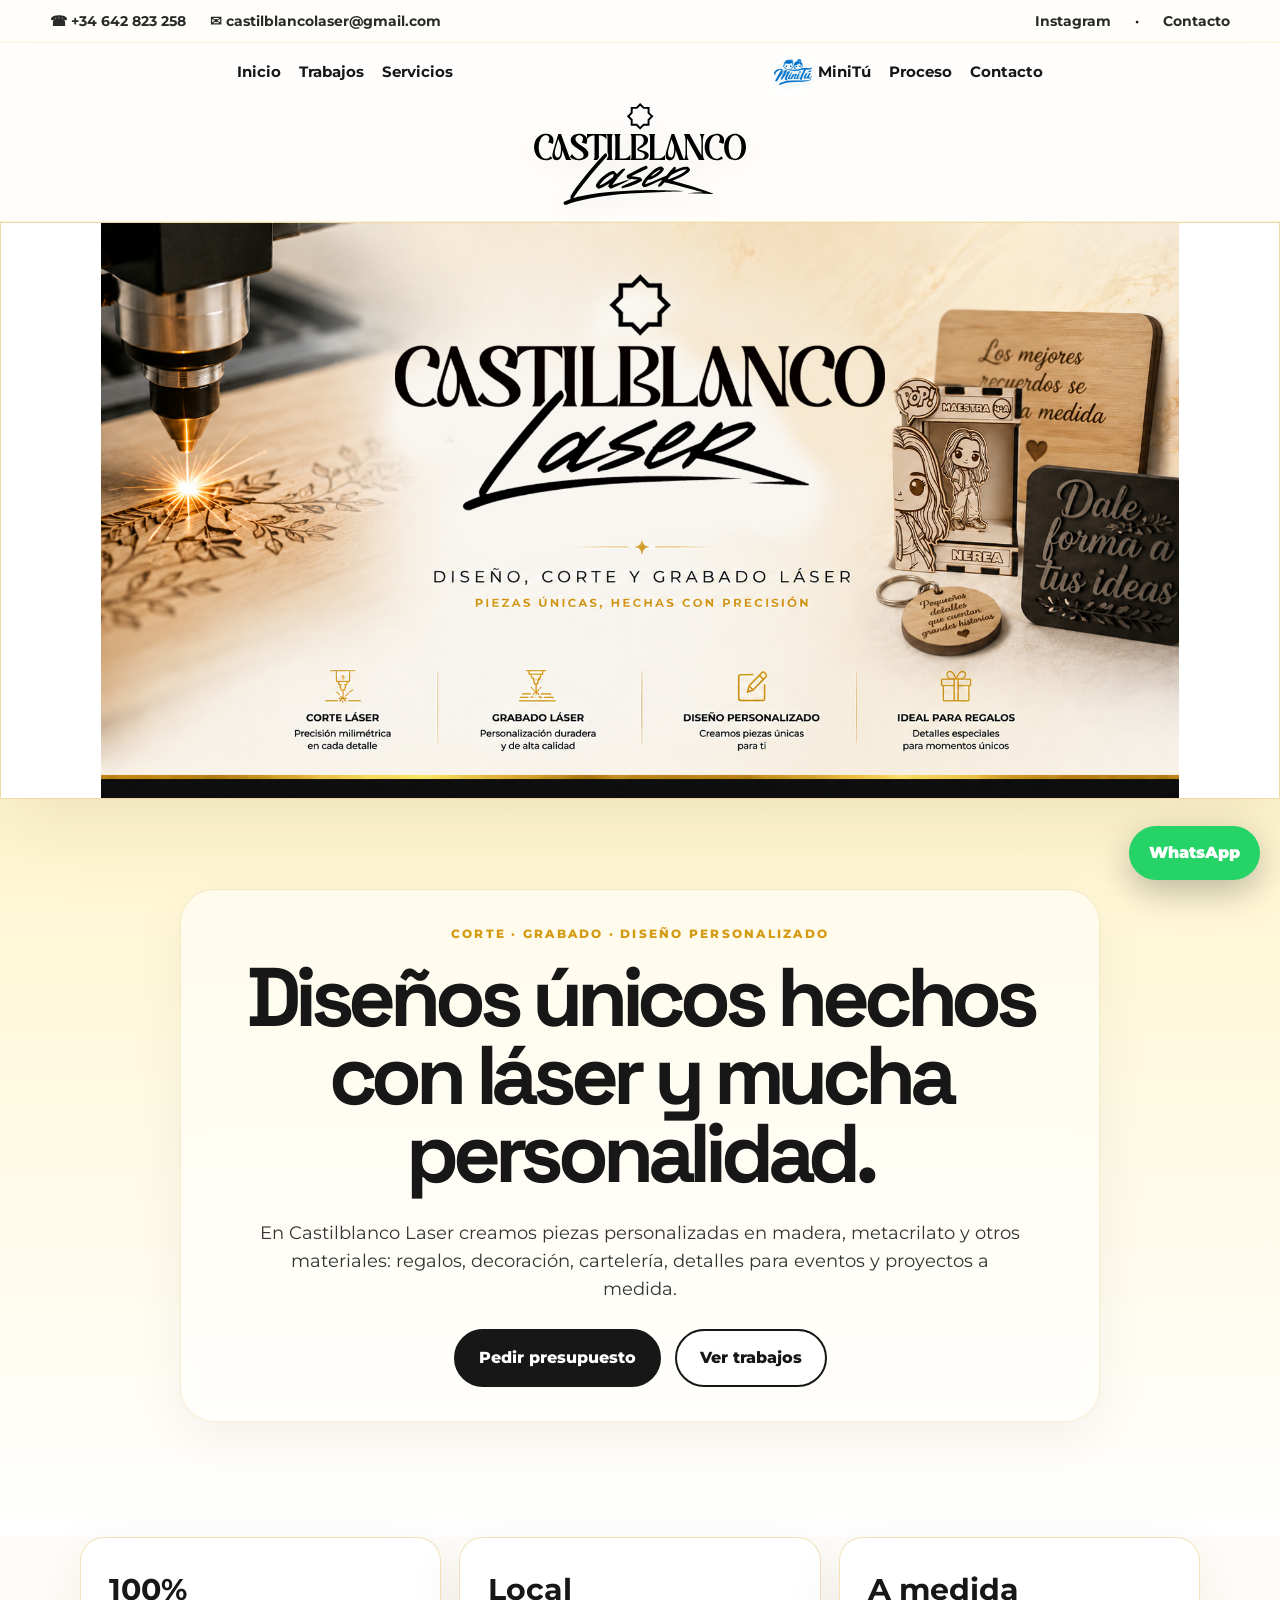
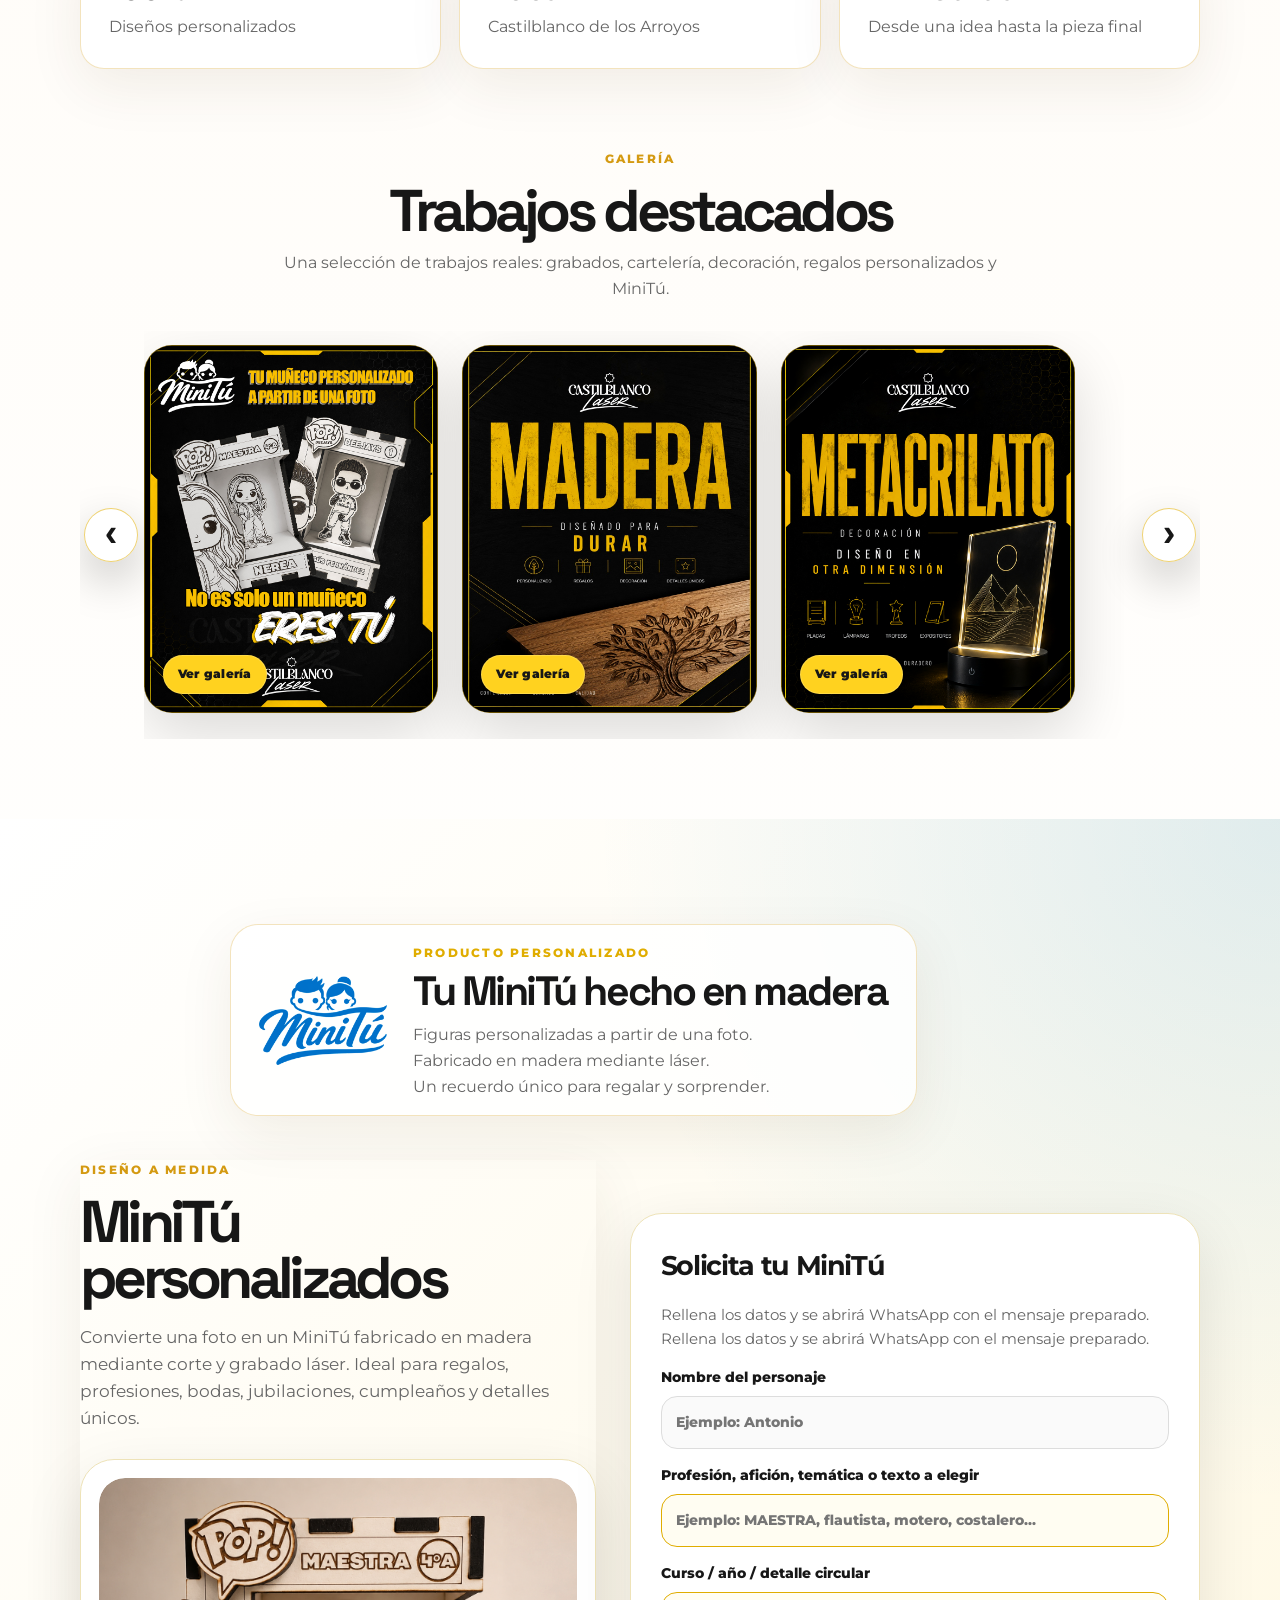
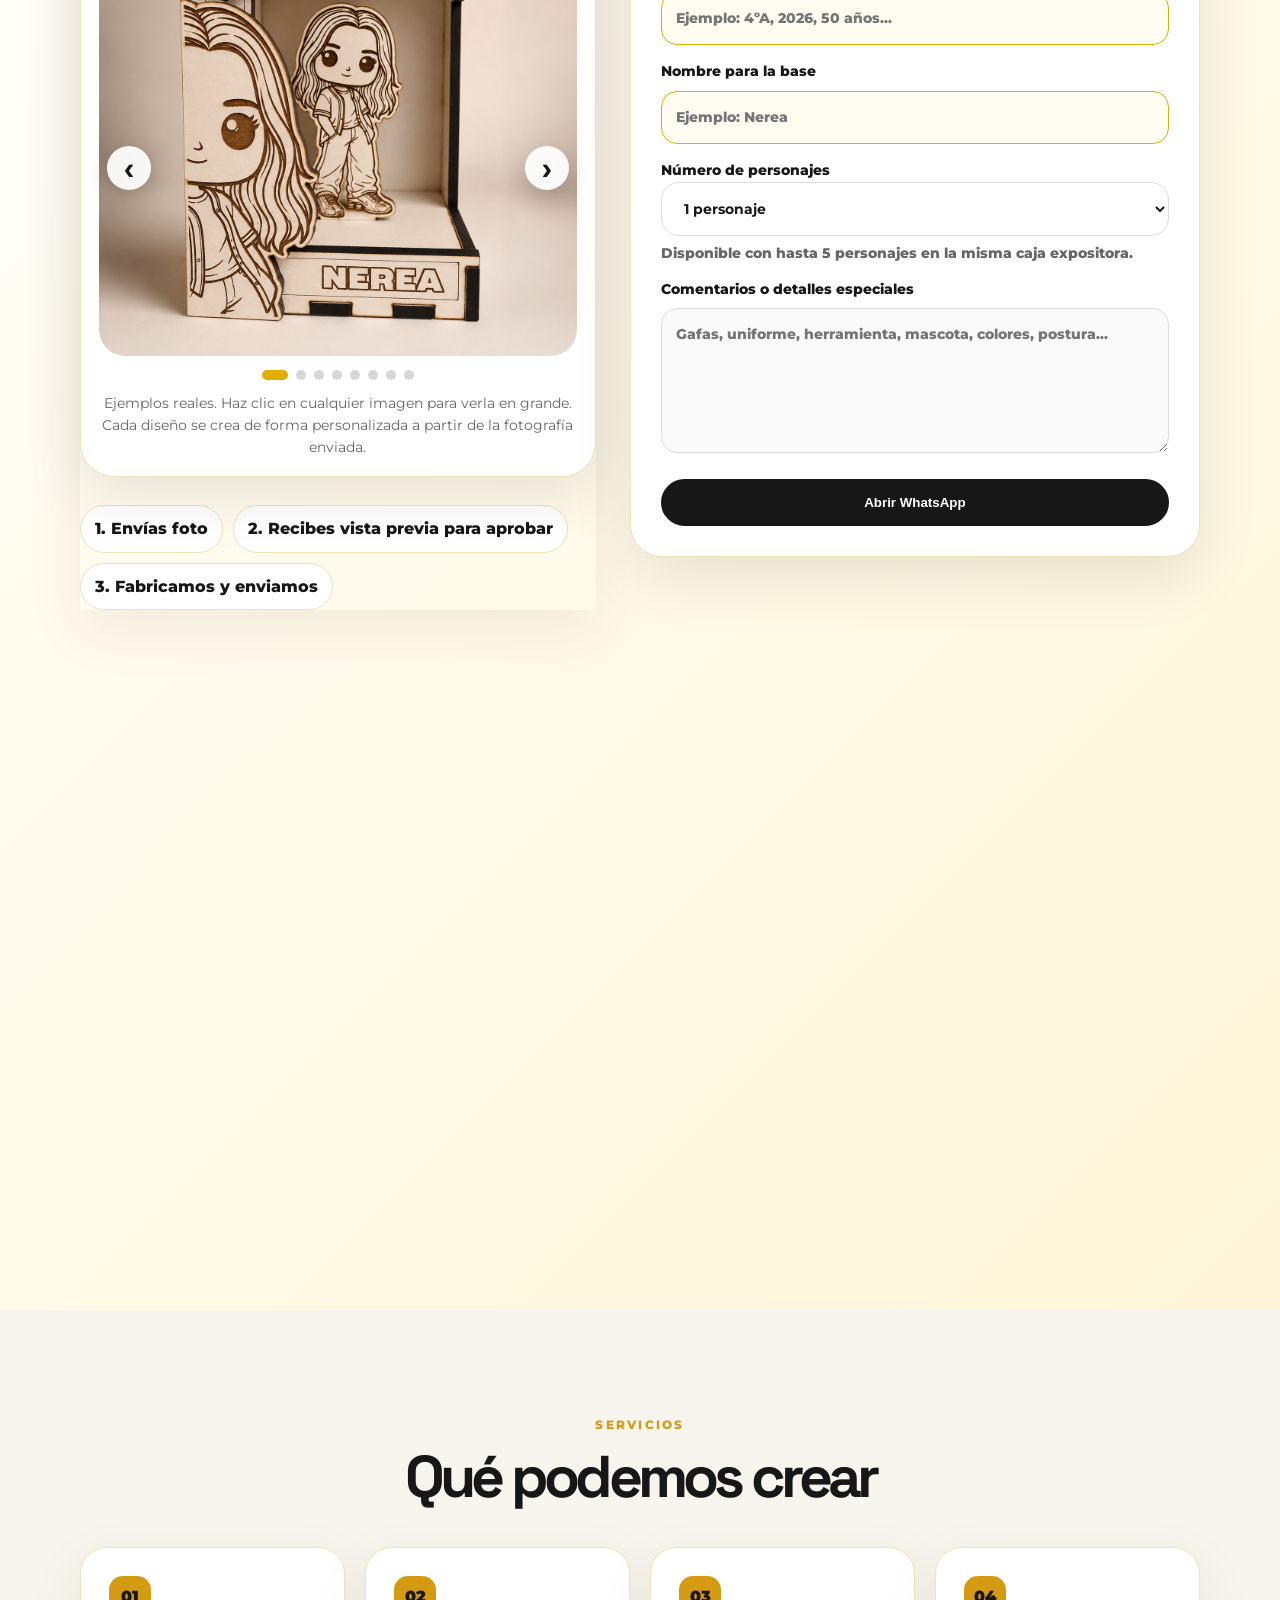
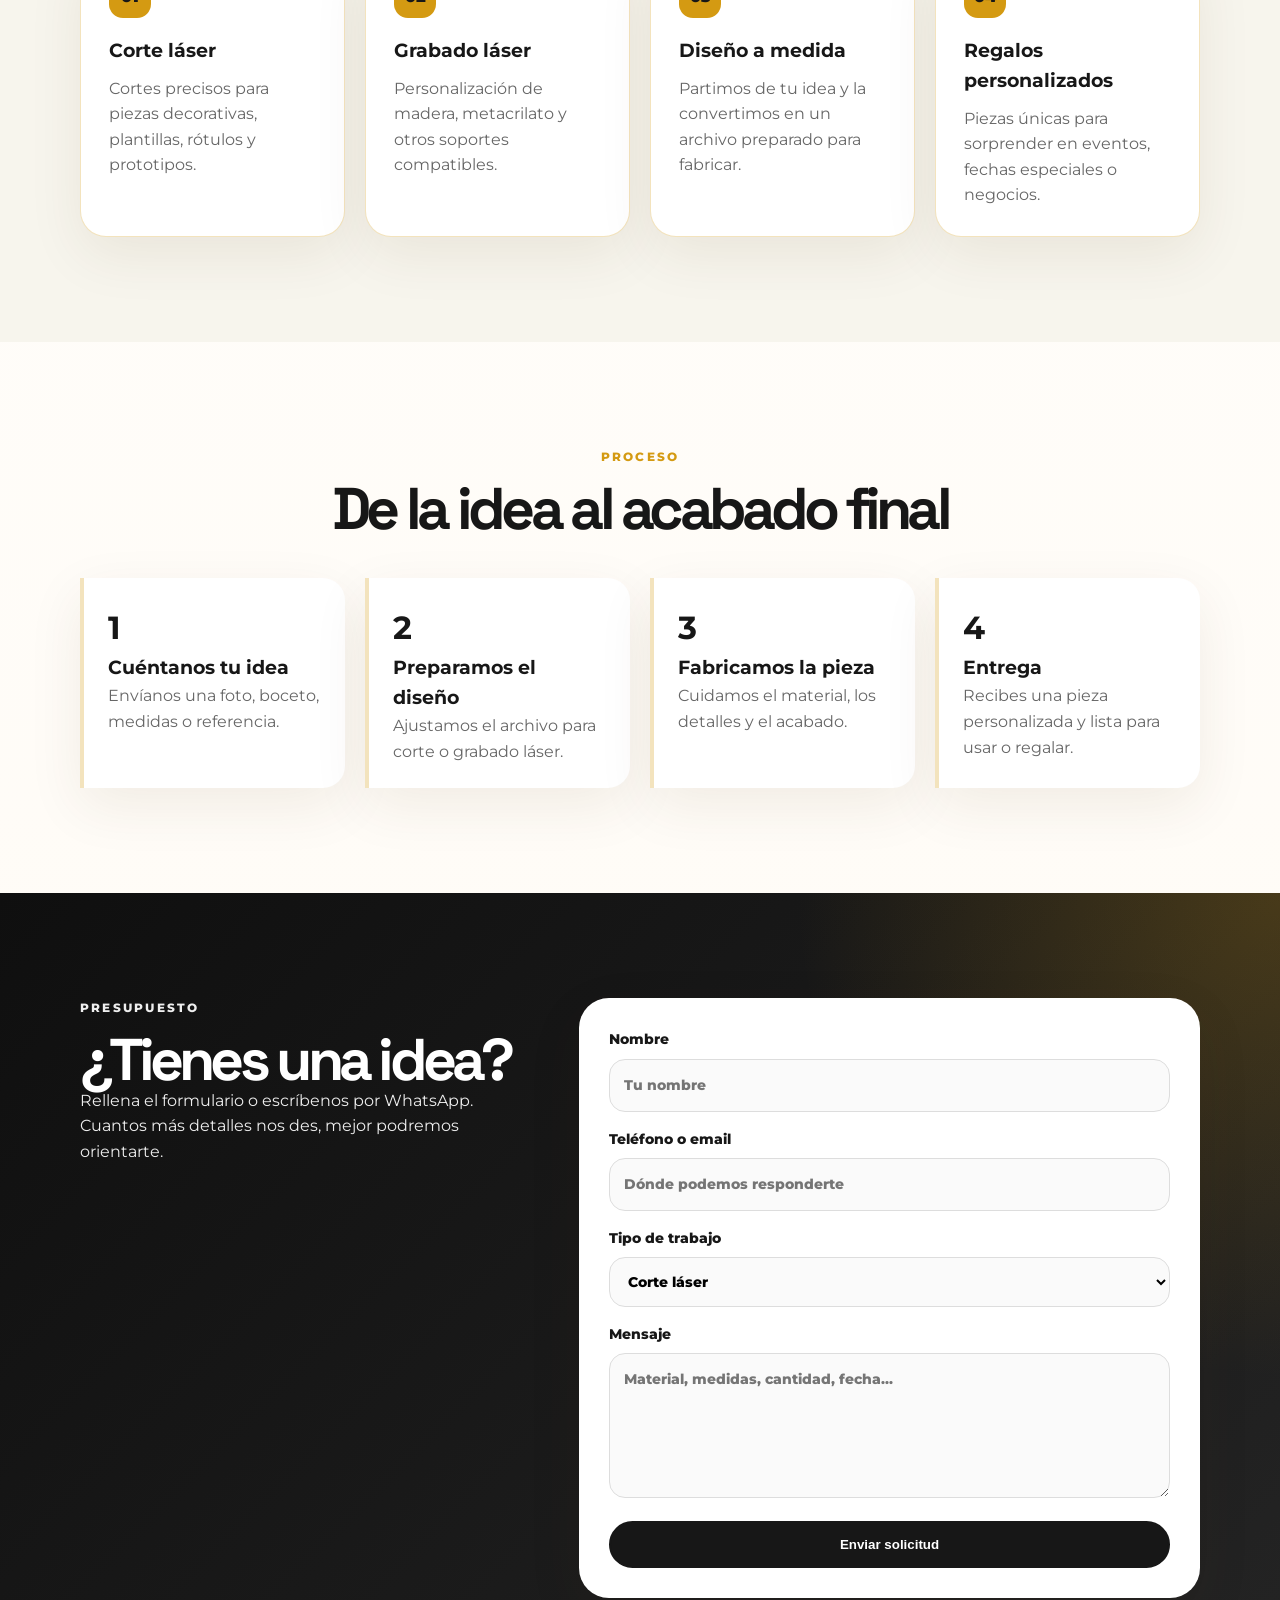
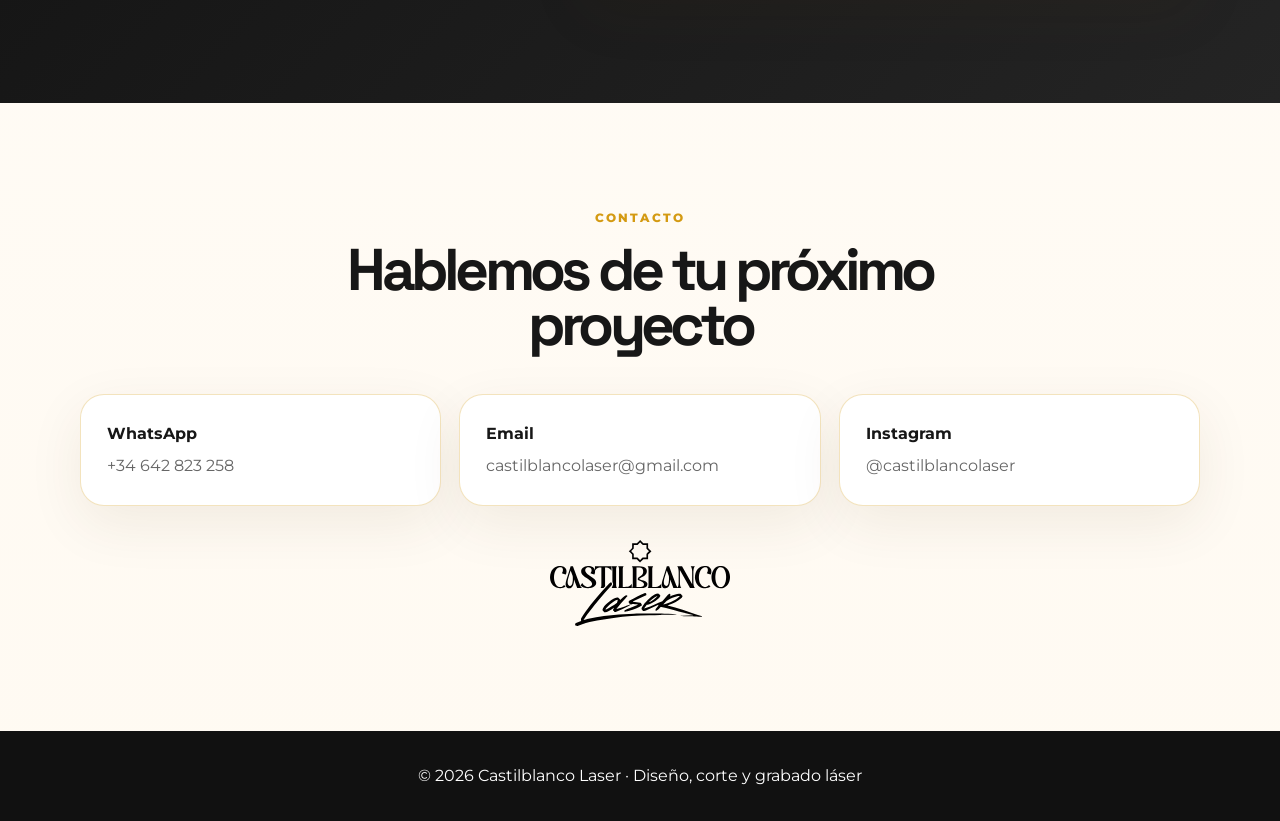
==== index.html @ adf0427b "Update index.html" ====
<!DOCTYPE html>
<html lang="es">
<head>
  <meta charset="UTF-8" />
  <meta name="viewport" content="width=device-width, initial-scale=1.0" />
  <meta name="description" content="Diseño, corte y grabado láser personalizado en Castilblanco de los Arroyos (Sevilla). Trabajos en madera, metacrilato, regalos personalizados, cartelería, decoración y proyectos a medida." />
  <title>Castilblanco Laser | Corte y grabado láser en Castilblanco de los Arroyos, Sevilla</title>
  <link rel="icon" href="/favicon.ico" sizes="any">
  <link rel="icon" type="image/png" sizes="16x16" href="/favicon-16.png">
  <link rel="icon" type="image/png" sizes="32x32" href="/favicon-32.png">
  <link rel="icon" type="image/png" sizes="192x192" href="/favicon-192.png">
  <link rel="apple-touch-icon" sizes="180x180" href="/apple-touch-icon.png">
  <meta property="og:title" content="Castilblanco Laser | Corte y grabado láser en Sevilla">
  <meta property="og:description" content="Diseño, corte y grabado láser personalizado en Castilblanco de los Arroyos (Sevilla). Trabajos en madera, metacrilato, regalos personalizados, cartelería y decoración.">
  <meta property="og:image" content="/favicon-512.png">
  <meta property="og:type" content="website">
  <meta name="twitter:card" content="summary_large_image">
  <link rel="preconnect" href="https://fonts.googleapis.com">
  <link rel="preconnect" href="https://fonts.gstatic.com" crossorigin>
  <link href="https://fonts.googleapis.com/css2?family=Montserrat:wght@400;600;700;800&family=Space+Grotesk:wght@500;700&display=swap" rel="stylesheet">
  <link rel="stylesheet" href="styles.css" />
</head>
<body>
  <header class="site-header premium-header" id="inicio">
    <div class="top-bar">
      <div class="top-bar-inner">
        <div class="top-contact">
          <a href="https://wa.me/34642823258" target="_blank" rel="noopener" aria-label="WhatsApp Castilblanco Laser">☎ +34 642 823 258</a>
          <a href="mailto:castilblancolaser@gmail.com" aria-label="Email Castilblanco Laser">✉ castilblancolaser@gmail.com</a>
        </div>
        <div class="top-social" aria-label="Redes sociales">
          <a href="https://instagram.com/castilblancolaser" target="_blank" rel="noopener">Instagram</a>
          <span>·</span>
          <a href="#contacto">Contacto</a>
        </div>
      </div>
    </div>

    <nav class="navbar premium-navbar">
      <a class="brand" href="#inicio" aria-label="Castilblanco Laser">
        <img src="img/castilblanco-logo-negro.svg" alt="Castilblanco Laser" class="brand-logo">
      </a>
      <button class="menu-toggle" aria-label="Abrir menú">☰</button>
      <div class="nav-links">
        <a href="#inicio">Inicio</a>
        <a href="#trabajos">Trabajos</a>
        <a href="#servicios">Servicios</a>
        <a href="#minitu" class="nav-minitu-link"><img src="img/minitu-logo.png" alt="MiniTú" class="nav-minitu-logo"><span>MiniTú</span></a>
        <a href="#proceso">Proceso</a>
        <a href="#contacto">Contacto</a>
      </div>
    </nav>

    <section class="corporate-banner container reveal" aria-label="Castilblanco Laser: diseño, corte y grabado láser">
      <img src="img/bannerweb.jpg" alt="Banner corporativo Castilblanco Laser - diseño, corte y grabado láser">
    </section>

    <section class="hero container premium-hero">
      <div class="hero-content reveal">
        <p class="eyebrow">Corte · Grabado · Diseño personalizado</p>
        <h1>Diseños únicos hechos con láser y mucha personalidad.</h1>
        <p class="hero-text">En Castilblanco Laser creamos piezas personalizadas en madera, metacrilato y otros materiales: regalos, decoración, cartelería, detalles para eventos y proyectos a medida.</p>
        <div class="hero-actions">
          <a class="btn primary" href="#presupuesto">Pedir presupuesto</a>
          <a class="btn secondary" href="#trabajos">Ver trabajos</a>
        </div>
      </div>
    </section>
  </header>

  <main>
    <section class="stats container reveal" aria-label="Ventajas">
      <article><strong>100%</strong><span>Diseños personalizados</span></article>
      <article><strong>Local</strong><span>Castilblanco de los Arroyos</span></article>
      <article><strong>A medida</strong><span>Desde una idea hasta la pieza final</span></article>
    </section>

    <section class="section container" id="trabajos">
      <div class="section-title reveal">
        <p class="eyebrow">Galería</p>
        <h2>Trabajos destacados</h2>
        <p>Una selección de trabajos reales: grabados, cartelería, decoración, regalos personalizados y MiniTú.</p>
      </div>

      <div class="featured-gallery-shell reveal" aria-label="Categorías de trabajos destacados">
        <button class="featured-gallery-arrow featured-gallery-prev" type="button" aria-label="Ver categoría anterior"><span aria-hidden="true">‹</span></button>
        <div class="gallery featured-category-gallery" id="workGallery" tabindex="0">
          <article class="project-card featured-category-card reveal" data-category="minitu" data-title="MiniTú" data-material="MDF blanco / madera" data-technique="Diseño personalizado, corte y grabado láser" data-gallery="img/funkos/maestra/maestra-producto-profesional.png|img/funkos/maestra/maestra-zonas-editables.png|img/funkos/maestra/maestra-real-01.jpeg|img/funkos/maestra/maestra-real-02.jpg|img/funkos/maestra/maestra-real-03.jpg|img/funkos/maestra/maestra-real-04.jpg|img/funkos/maestra/maestra-real-05.jpg|img/funkos/maestra/maestra-real-06.jpg|img/funkos/maestra/maestra-real-07.jpg|img/funkos/amalia-edu/amalia-edu-01.jpg|img/funkos/amalia-edu/amalia-edu-02.jpg|img/funkos/amalia-edu/amalia-edu-03.jpg|img/elegidas/elegida-25.jpg" data-description="MiniTú personalizados fabricados a partir de una foto: caja expositora, nombre, temática y detalles hechos a medida.">
            <button class="project-open" type="button" aria-label="Abrir galería MiniTú">
              <div class="project-image"><img src="img/portada-minitu.jpg" alt="Portada MiniTú"></div>
              <div class="project-info"><h3>MiniTú</h3><p>Tu muñeco personalizado a partir de una foto.</p><span>Ver galería</span></div>
            </button>
          </article>

          <article class="project-card featured-category-card reveal" data-category="madera" data-title="Madera" data-material="Madera / MDF" data-technique="Corte y grabado láser" data-gallery="img/elegidas/elegida-02.jpg|img/elegidas/elegida-06.jpg|img/elegidas/elegida-18.jpg|img/elegidas/elegida-12.jpg|img/elegidas/elegida-04.jpg|img/elegidas/elegida-09.jpg|img/elegidas/elegida-10.jpg|img/elegidas/elegida-11.jpg|img/elegidas/elegida-22.jpg|img/elegidas/elegida-01.jpg|img/elegidas/elegida-07.jpg|img/elegidas/elegida-14.jpg|img/elegidas/elegida-17.jpg|img/elegidas/elegida-23.jpg|img/elegidas/elegida-26.jpg||img/elegidas/elegida-15.jpg|img/elegidas/elegida-16.jpg|img/catalogo/decoracion/cuadros/extremoduro-evaristo.jpg|img/catalogo/decoracion/cuadros/robe-en-madera-blanca.jpg|img/catalogo/decoracion/cuadros/robe-en-madera-negra.jpg|img/catalogo/decoracion/logo-en-relieve-para-tienda.jpg|img/catalogo/decoracion/numero-para-casa.jpg|img/catalogo/decoracion/puzzle-para-hotel.jpg|img/catalogo/madera/camraon-en-madera.jpg|img/catalogo/madera/fotograbado-en-madera.jpg|img/catalogo/madera/kaws-x-nike.jpg|img/catalogo/madera/llavero-en-madera.jpg|img/catalogo/madera/peana-san-francisco-de-asis.jpg" data-description="Grabado y corte láser en MDF y maderas naturales..">
            <button class="project-open" type="button" aria-label="Abrir galería Madera">
              <div class="project-image"><img src="img/portada-madera.jpg" alt="Portada Madera"></div>
              <div class="project-info"><h3>Madera</h3><p>Diseños personalizados para durar.</p><span>Ver galería</span></div>
            </button>
          </article>

          <article class="project-card featured-category-card reveal" data-category="metacrilato" data-title="Metacrilato" data-material="Metacrilato" data-technique="Corte, grabado y montaje" data-gallery="img/catalogo/metacrilato/escudo-para-trompeta.jpg|img/catalogo/metacrilato/lamparas-led/lamapra-san-benito.jpg|img/catalogo/metacrilato/lamparas-led/lampara-esperanza-de-triana.jpg|img/catalogo/metacrilato/lamparas-led/lampara-stumble-guys.jpg|img/catalogo/metacrilato/llavero-juan.jpg|img/catalogo/metacrilato/llaveros-fernando.jpg|img/catalogo/metacrilato/pito-de-carnaval.jpg|img/elegidas/elegida-07.jpg|img/elegidas/elegida-13.jpg|img/elegidas/elegida-18.jpg|img/elegidas/elegida-06.jpg" data-description="Piezas en metacrilato: placas, lámparas, expositores, llaveros, trofeos, escudos y trabajos personalizados.">
            <button class="project-open" type="button" aria-label="Abrir galería Metacrilato">
              <div class="project-image"><img src="img/portada-metacrilato.jpg" alt="Portada Metacrilato"></div>
              <div class="project-info"><h3>Metacrilato</h3><p>Placas, lámparas, trofeos y expositores.</p><span>Ver galería</span></div>
            </button>
          </article>

          <article class="project-card featured-category-card reveal" data-category="otros-materiales" data-title="Otros materiales" data-material="Cuero / cristal / pizarra / aluminio anodizado / más" data-technique="Grabado, corte láser y personalización" data-gallery="img/catalogo/decoracion/azulejos/camaron-de-la-isla-en-azulejo.jpg|img/catalogo/decoracion/azulejos/padrejesus-azulejo.jpg|img/catalogo/decoracion/azulejos/soledad-azulejo.jpg|img/elegidas/elegida-19.jpg|img/elegidas/elegida-08.jpg|img/elegidas/elegida-13.jpg" data-description="Trabajos fuera del MDF: cuero, cristal, pizarra, aluminio anodizado, azulejos y otros soportes personalizados.">
            <button class="project-open" type="button" aria-label="Abrir galería Otros materiales">
              <div class="project-image"><img src="img/portada-otros-materiales.jpg" alt="Portada Otros materiales"></div>
              <div class="project-info"><h3>Otros materiales</h3><p>Más allá del MDF.</p><span>Ver galería</span></div>
            </button>
          </article>
        </div>
        <button class="featured-gallery-arrow featured-gallery-next" type="button" aria-label="Ver categoría siguiente"><span aria-hidden="true">›</span></button>
      </div>
    </section>

    <div class="project-modal" id="projectModal" aria-hidden="true">
      <div class="project-modal-backdrop" data-close-modal></div>
      <section class="project-modal-content" role="dialog" aria-modal="true" aria-labelledby="modalTitle">
        <button class="modal-close" type="button" data-close-modal aria-label="Cerrar galería">×</button>
        <div class="modal-gallery-area">
          <button class="modal-arrow prev" type="button" aria-label="Imagen anterior">‹</button>
          <div class="modal-image placeholder" id="modalImage">Imagen</div>
          <button class="modal-arrow next" type="button" aria-label="Imagen siguiente">›</button>
          <div class="modal-counter" id="modalCounter">1 / 1</div>
        </div>
        <div class="modal-details">
          <p class="eyebrow">Proyecto destacado</p>
          <h2 id="modalTitle">Título del proyecto</h2>
          <p id="modalDescription">Descripción del proyecto.</p>
          <div class="modal-meta">
            <div><strong>Material</strong><span id="modalMaterial">Madera</span></div>
            <div><strong>Técnica</strong><span id="modalTechnique">Grabado láser</span></div>
          </div>
          <div class="modal-thumbs" id="modalThumbs"></div>
          <a class="btn primary" id="modalWhatsapp" href="https://wa.me/34642823258" target="_blank" rel="noopener">Pedir uno parecido</a>
        </div>
      </section>
    </div>


    <section class="section funko-section" id="minitu">
      <div class="container minitu-section-header reveal">
        <div class="minitu-product-brand" aria-label="MiniTú, marca de producto personalizado">
          <img src="img/minitu-logo.png" alt="MiniTú" class="minitu-section-logo">
          <div class="minitu-heading-text">
            <p class="eyebrow">Producto personalizado</p>
            <h2>Tu MiniTú hecho en madera</h2>
            <p>Figuras personalizadas a partir de una foto.</p>
            <p>Fabricado en madera mediante láser.</p>
            <p>Un recuerdo único para regalar y sorprender.</p>
          </div>
        </div>
      </div>
      <div class="container funko-grid">
        <div class="funko-showcase reveal">
          <p class="eyebrow">Diseño a medida</p>
          <h2>MiniTú personalizados</h2>
          <p>Convierte una foto en un MiniTú fabricado en madera mediante corte y grabado láser. Ideal para regalos, profesiones, bodas, jubilaciones, cumpleaños y detalles únicos.</p>
          <div class="funko-preview funko-carousel" aria-label="Galería de ejemplos de MiniTú">
            <button class="funko-carousel-btn funko-prev" type="button" aria-label="Ver imagen anterior">‹</button>
            <div class="funko-carousel-track">
              <img src="img/funkos/maestra/maestra-producto-profesional.png" alt="MiniTú Maestra en foto de producto profesional" class="funko-demo-photo funko-slide active">
              <img src="img/funkos/maestra/maestra-zonas-editables.png" alt="Modelo explicativo con zonas editables del MiniTú" class="funko-demo-photo funko-slide">
              <img src="img/funkos/maestra/maestra-real-01.jpeg" alt="MiniTú Maestra real" class="funko-demo-photo funko-slide">
              <img src="img/funkos/maestra/maestra-real-02.jpg" alt="Detalle trasero del MiniTú Maestra" class="funko-demo-photo funko-slide">
              <img src="img/funkos/maestra/maestra-real-03.jpg" alt="Frontal del expositor MiniTú Maestra" class="funko-demo-photo funko-slide">
              <img src="img/funkos/amalia-edu/amalia-edu-01.jpg" alt="MiniTú Edu y Amalia con Bar El Tubo" class="funko-demo-photo funko-slide">
              <img src="img/funkos/amalia-edu/amalia-edu-02.jpg" alt="Detalle MiniTú Edu y Amalia Bar El Tubo" class="funko-demo-photo funko-slide">
              <img src="img/elegidas/elegida-25.jpg" alt="MiniTú DeeJays" class="funko-demo-photo funko-slide">
            </div>
            <button class="funko-carousel-btn funko-next" type="button" aria-label="Ver imagen siguiente">›</button>
            <div class="funko-carousel-dots" aria-label="Selector de imágenes">
              <button class="active" type="button" aria-label="Ver ejemplo 1"></button>
              <button type="button" aria-label="Ver ejemplo 2"></button>
              <button type="button" aria-label="Ver ejemplo 3"></button>
              <button type="button" aria-label="Ver ejemplo 4"></button>
              <button type="button" aria-label="Ver ejemplo 5"></button>
              <button type="button" aria-label="Ver ejemplo 6"></button>
              <button type="button" aria-label="Ver ejemplo 7"></button>
              <button type="button" aria-label="Ver ejemplo 8"></button>
            </div>
            <p class="preview-note">Ejemplos reales. Haz clic en cualquier imagen para verla en grande. Cada diseño se crea de forma personalizada a partir de la fotografía enviada.</p>
          </div>
          <div class="funko-steps">
            <span>1. Envías foto</span>
            <span>2. Recibes vista previa para aprobar</span>
            <span>3. Fabricamos y enviamos</span>
          </div>
        </div>

        <form class="funko-form reveal" id="funkoForm">
          <h3>Solicita tu MiniTú</h3>
          <p>Rellena los datos y se abrirá WhatsApp con el mensaje preparado. Rellena los datos y se abrirá WhatsApp con el mensaje preparado.</p>

          <label>Nombre del personaje
            <input type="text" name="nombre" placeholder="Ejemplo: Antonio" required>
          </label>

          <label>Profesión, afición, temática o texto a elegir
            <input type="text" name="profesion" id="funkoProfesion" placeholder="Ejemplo: MAESTRA, flautista, motero, costalero..." required>
          </label>

          <label>Curso / año / detalle circular
            <input type="text" name="cursoAno" id="funkoCurso" placeholder="Ejemplo: 4ºA, 2026, 50 años...">
          </label>

          <label>Nombre para la base
            <input type="text" name="peana" id="funkoNombre" placeholder="Ejemplo: Nerea">
          </label>

          <label>Número de personajes
            <select name="personajes"><option>1 personaje</option><option>2 personajes</option><option>3 personajes</option><option>4 personajes</option><option>5 personajes</option></select><small>Disponible con hasta 5 personajes en la misma caja expositora.</small>
          </label>

          <label>Comentarios o detalles especiales
            <textarea name="comentarios" rows="5" placeholder="Gafas, uniforme, herramienta, mascota, colores, postura..."></textarea>
          </label>

          <button class="btn primary" type="submit">Abrir WhatsApp</button>
        </form>
      </div>
      <div class="container funko-full-gallery reveal">
        <div class="section-title compact-title">
          <p class="eyebrow">Ejemplos reales</p>
          <h2>Galería de MiniTú realizados</h2>
          <p>Algunos trabajos ya fabricados para que puedas ver estilos, formatos y acabados.</p>
        </div>
        <div class="minitu-gallery-shell" aria-label="Galería de MiniTú realizados">
          <button class="minitu-gallery-arrow minitu-gallery-prev" type="button" aria-label="Ver MiniTú anterior">‹</button>
          <div class="minitu-horizontal-gallery" tabindex="0">
            <button class="minitu-gallery-item" type="button" aria-label="Ampliar amalia">
              <img src="img/minitu-galeria/amalia.png" alt="amalia">
            </button>
            <button class="minitu-gallery-item" type="button" aria-label="Ampliar carreroblanco">
              <img src="img/minitu-galeria/carreroblanco.jpeg" alt="carreroblanco">
            </button>
            <button class="minitu-gallery-item" type="button" aria-label="Ampliar cristina">
              <img src="img/minitu-galeria/cristina.png" alt="cristina">
            </button>
            <button class="minitu-gallery-item" type="button" aria-label="Ampliar dolo">
              <img src="img/minitu-galeria/dolo.png" alt="dolo">
            </button>
            <button class="minitu-gallery-item" type="button" aria-label="Ampliar fernando">
              <img src="img/minitu-galeria/fernando.png" alt="fernando">
            </button>
            <button class="minitu-gallery-item" type="button" aria-label="Ampliar gadafo">
              <img src="img/minitu-galeria/gadafo.png" alt="gadafo">
            </button>
            <button class="minitu-gallery-item" type="button" aria-label="Ampliar jesus fernandez">
              <img src="img/minitu-galeria/jesus fernandez.png" alt="jesus fernandez">
            </button>
            <button class="minitu-gallery-item" type="button" aria-label="Ampliar macario">
              <img src="img/minitu-galeria/macario.png" alt="macario">
            </button>
            <button class="minitu-gallery-item" type="button" aria-label="Ampliar nerea">
              <img src="img/minitu-galeria/nerea.png" alt="nerea">
            </button>
            <button class="minitu-gallery-item" type="button" aria-label="Ampliar nora">
              <img src="img/minitu-galeria/nora.png" alt="nora">
            </button>
            <button class="minitu-gallery-item" type="button" aria-label="Ampliar daniela">
              <img src="img/minitu-galeria/daniela.png" alt="daniela">
            </button>
            <button class="minitu-gallery-item" type="button" aria-label="Ampliar san benito">
              <img src="img/minitu-galeria/san benito.png" alt="san benito">
            </button>
            <button class="minitu-gallery-item" type="button" aria-label="Ampliar seven">
              <img src="img/minitu-galeria/seven.png" alt="seven">
            </button>
            <button class="minitu-gallery-item" type="button" aria-label="Ampliar the coach">
              <img src="img/minitu-galeria/the coach.png" alt="the coach">
            </button>
          </div>
          <button class="minitu-gallery-arrow minitu-gallery-next" type="button" aria-label="Ver MiniTú siguiente">›</button>
        </div>
      </div>
    </section>

    <section class="section services-wrap" id="servicios">
      <div class="container">
        <div class="section-title reveal">
          <p class="eyebrow">Servicios</p>
          <h2>Qué podemos crear</h2>
        </div>
        <div class="services">
          <article class="service reveal"><span>01</span><h3>Corte láser</h3><p>Cortes precisos para piezas decorativas, plantillas, rótulos y prototipos.</p></article>
          <article class="service reveal"><span>02</span><h3>Grabado láser</h3><p>Personalización de madera, metacrilato y otros soportes compatibles.</p></article>
          <article class="service reveal"><span>03</span><h3>Diseño a medida</h3><p>Partimos de tu idea y la convertimos en un archivo preparado para fabricar.</p></article>
          <article class="service reveal"><span>04</span><h3>Regalos personalizados</h3><p>Piezas únicas para sorprender en eventos, fechas especiales o negocios.</p></article>
        </div>
      </div>
    </section>

    <section class="section container process" id="proceso">
      <div class="section-title reveal">
        <p class="eyebrow">Proceso</p>
        <h2>De la idea al acabado final</h2>
      </div>
      <div class="timeline">
        <article class="reveal"><strong>1</strong><h3>Cuéntanos tu idea</h3><p>Envíanos una foto, boceto, medidas o referencia.</p></article>
        <article class="reveal"><strong>2</strong><h3>Preparamos el diseño</h3><p>Ajustamos el archivo para corte o grabado láser.</p></article>
        <article class="reveal"><strong>3</strong><h3>Fabricamos la pieza</h3><p>Cuidamos el material, los detalles y el acabado.</p></article>
        <article class="reveal"><strong>4</strong><h3>Entrega</h3><p>Recibes una pieza personalizada y lista para usar o regalar.</p></article>
      </div>
    </section>

    <section class="section quote" id="presupuesto">
      <div class="container quote-grid">
        <div class="reveal">
          <p class="eyebrow">Presupuesto</p>
          <h2>¿Tienes una idea?</h2>
          <p>Rellena el formulario o escríbenos por WhatsApp. Cuantos más detalles nos des, mejor podremos orientarte.</p>
        </div>
        <form class="quote-form reveal" action="mailto:tucorreo@ejemplo.com" method="post" enctype="text/plain">
          <label>Nombre<input type="text" name="nombre" placeholder="Tu nombre" required></label>
          <label>Teléfono o email<input type="text" name="contacto" placeholder="Dónde podemos responderte" required></label>
          <label>Tipo de trabajo<select name="tipo"><option>Corte láser</option><option>Grabado láser</option><option>Diseño personalizado</option><option>Regalo o evento</option></select></label>
          <label>Mensaje<textarea name="mensaje" rows="5" placeholder="Material, medidas, cantidad, fecha..."></textarea></label>
          <button class="btn primary" type="submit">Enviar solicitud</button>
        </form>
      </div>

    </section>

    <section class="section container contact" id="contacto">
      <div class="section-title reveal">
        <p class="eyebrow">Contacto</p>
        <h2>Hablemos de tu próximo proyecto</h2>
      </div>
      <div class="contact-cards">
        <a class="contact-card reveal" href="https://wa.me/34642823258" target="_blank" rel="noopener"><strong>WhatsApp</strong><span>+34 642 823 258</span></a>
        <a class="contact-card reveal" href="mailto:castilblancolaser@gmail.com"><strong>Email</strong><span>castilblancolaser@gmail.com</span></a>
        <a class="contact-card reveal" href="https://instagram.com/castilblancolaser" target="_blank" rel="noopener"><strong>Instagram</strong><span>@castilblancolaser</span></a>
      </div>
      <div class="contact-logo reveal">
        <img src="img/castilblanco-logo-negro.svg" alt="Castilblanco Laser">
      </div>
    </section>
  </main>

  <footer>
    <p>© <span id="year"></span> Castilblanco Laser · Diseño, corte y grabado láser</p>
  </footer>


  <button class="back-to-top" type="button" aria-label="Volver arriba" title="Volver arriba"></button>
  <a class="whatsapp-float" href="https://wa.me/34642823258" target="_blank" rel="noopener" aria-label="Contactar por WhatsApp">WhatsApp</a>
  <script src="script.js"></script>
</body>
</html>
---- styles.css ----
:root{
  --yellow:#ffd21f;
  --yellow-dark:#e0ad00;
  --white:#ffffff;
  --black:#171717;
  --gray:#666;
  --soft:#f7f5ed;
  --border:#eee3b8;
  --shadow:0 20px 60px rgba(0,0,0,.10);
}
*{box-sizing:border-box;margin:0;padding:0}
html{scroll-behavior:smooth}
body{font-family:Montserrat,Arial,sans-serif;color:var(--black);background:var(--white);line-height:1.6;overflow-x:hidden}
a{text-decoration:none;color:inherit}
.container{width:min(1120px,92%);margin:auto}.site-header{min-height:100vh;background:radial-gradient(circle at top right,rgba(255,210,31,.45),transparent 32%),linear-gradient(135deg,#fff 0%,#fff9dd 100%);position:relative}.site-header:after{content:"";position:absolute;inset:auto 0 0 0;height:120px;background:linear-gradient(transparent,#fff);pointer-events:none}.navbar{width:min(1180px,94%);margin:auto;padding:22px 0;display:flex;align-items:center;justify-content:space-between;position:relative;z-index:2}.navbar .brand{margin:0 18px}.brand{display:flex;align-items:center;gap:12px;font-weight:800;letter-spacing:-.04em}.brand-mark{background:var(--yellow);width:46px;height:46px;border-radius:16px;display:grid;place-items:center;box-shadow:inset -4px -4px 0 rgba(0,0,0,.08)}.nav-links{display:flex;gap:14px;font-weight:700;font-size:.92rem}.nav-links a{position:relative}.nav-links a:after{content:"";position:absolute;left:0;bottom:-7px;width:0;height:3px;background:var(--yellow);transition:.25s}.nav-links a:hover:after{width:100%}.menu-toggle{display:none;border:0;background:var(--black);color:#fff;border-radius:12px;padding:10px 13px;font-size:1.2rem}.hero{position:relative;z-index:1;display:grid;grid-template-columns:1.15fr .85fr;gap:58px;align-items:center;padding:95px 0 130px}.eyebrow{text-transform:uppercase;font-size:.78rem;font-weight:800;letter-spacing:.18em;color:var(--yellow-dark);margin-bottom:14px}.hero h1,.section-title h2,.quote h2{font-family:"Space Grotesk",Montserrat,sans-serif;font-size:clamp(2.5rem,6vw,5.8rem);line-height:.94;letter-spacing:-.08em}.hero-text{font-size:1.1rem;max-width:620px;color:#444;margin:26px 0}.hero-actions{display:flex;gap:14px;flex-wrap:wrap}.btn{display:inline-flex;align-items:center;justify-content:center;border-radius:999px;padding:14px 23px;font-weight:800;transition:.25s;border:2px solid var(--black)}.btn.primary{background:var(--black);color:#fff}.btn.primary:hover{background:var(--yellow);color:var(--black);transform:translateY(-2px)}.btn.secondary{background:#fff;color:var(--black)}.btn.secondary:hover{background:var(--black);color:#fff}.hero-card{background:#fff;border:1px solid var(--border);border-radius:34px;padding:34px;box-shadow:var(--shadow);transform:rotate(2deg)}.laser-grid{display:grid;grid-template-columns:repeat(2,1fr);gap:12px;margin-bottom:28px}.laser-grid span{height:115px;border-radius:22px;background:linear-gradient(135deg,var(--yellow),#fff4b8);border:1px dashed var(--black)}.hero-card h2{font-size:2rem;letter-spacing:-.05em}.hero-card p{color:var(--gray);margin-top:8px}.stats{display:grid;grid-template-columns:repeat(3,1fr);gap:18px;margin-top:-80px;position:relative;z-index:3}.stats article{background:#fff;border:1px solid var(--border);padding:28px;border-radius:24px;box-shadow:var(--shadow)}.stats strong{display:block;font-size:1.9rem}.stats span{color:var(--gray)}.section{padding:105px 0}.section-title{text-align:center;max-width:720px;margin:0 auto 42px}.section-title h2,.quote h2{font-size:clamp(2.1rem,4.6vw,4rem)}.section-title p:not(.eyebrow){color:var(--gray);margin-top:12px}.filters{display:flex;gap:10px;justify-content:center;flex-wrap:wrap;margin-bottom:32px}.filter-btn{border:1px solid var(--border);background:#fff;padding:10px 18px;border-radius:999px;font-weight:800;cursor:pointer}.filter-btn.active,.filter-btn:hover{background:var(--yellow);border-color:var(--yellow);}.gallery{display:grid;grid-template-columns:repeat(3,1fr);gap:24px}.project-card{border:1px solid var(--border);border-radius:28px;overflow:hidden;background:#fff;box-shadow:0 14px 45px rgba(0,0,0,.06);transition:.25s}.project-card:hover{transform:translateY(-7px)}.project-card.hide{display:none}.project-image{height:220px;display:grid;place-items:center;font-family:"Space Grotesk";font-weight:800;font-size:2rem;letter-spacing:-.06em}.placeholder{background:repeating-linear-gradient(45deg,#fff4b8 0 14px,#ffe268 14px 28px)}.project-card div:last-child{padding:22px}.project-card h3{font-size:1.15rem;margin-bottom:8px}.project-card p{color:var(--gray)}.services-wrap{background:var(--soft)}.services{display:grid;grid-template-columns:repeat(4,1fr);gap:20px}.service{background:#fff;border-radius:26px;padding:28px;border:1px solid var(--border)}.service span{display:inline-grid;place-items:center;width:42px;height:42px;border-radius:14px;background:var(--yellow);font-weight:900;margin-bottom:18px}.service h3{margin-bottom:10px}.service p{color:var(--gray)}.timeline{display:grid;grid-template-columns:repeat(4,1fr);gap:20px}.timeline article{padding:24px;border-left:4px solid var(--yellow);background:#fff;border-radius:0 22px 22px 0;box-shadow:0 10px 30px rgba(0,0,0,.05)}.timeline strong{font-size:2rem}.timeline p{color:var(--gray)}.quote{background:linear-gradient(135deg,var(--black),#303030);color:#fff}.quote-grid{display:grid;grid-template-columns:.85fr 1.15fr;gap:40px;align-items:start}.quote p{color:#eee}.quote-form{background:#fff;color:var(--black);border-radius:30px;padding:30px;display:grid;gap:16px}.quote-form label{font-weight:800;font-size:.9rem}.quote-form input,.quote-form select,.quote-form textarea{width:100%;margin-top:7px;border:1px solid #ddd;border-radius:16px;padding:14px;font:inherit;background:#fafafa}.contact-cards{display:grid;grid-template-columns:repeat(3,1fr);gap:18px}.contact-card{border:1px solid var(--border);border-radius:24px;padding:26px;background:#fff;box-shadow:0 12px 30px rgba(0,0,0,.06);transition:.25s}.contact-card:hover{background:var(--yellow);transform:translateY(-4px)}.contact-card strong,.contact-card span{display:block}.contact-card span{color:var(--gray);margin-top:6px}.contact-logo{display:flex;justify-content:center;margin:34px auto 0}.contact-logo img{width:150px;max-width:42vw;height:auto;display:block}footer{text-align:center;padding:32px;background:#111;color:#fff}.whatsapp-float{position:fixed;right:20px;bottom:20px;background:#25d366;color:#fff;font-weight:900;border-radius:999px;padding:14px 20px;box-shadow:0 12px 35px rgba(0,0,0,.25);z-index:20}.reveal{opacity:0;transform:translateY(22px);transition:.65s ease}.reveal.visible{opacity:1;transform:translateY(0)}
@media (max-width:900px){.menu-toggle{display:block}.nav-links{position:absolute;right:0;top:76px;background:#fff;border:1px solid var(--border);border-radius:20px;padding:18px;box-shadow:var(--shadow);display:none;flex-direction:column;width:220px}.nav-links.open{display:flex}.hero,.quote-grid{grid-template-columns:1fr}.hero{padding-top:55px}.stats,.gallery,.services,.timeline,.contact-cards{grid-template-columns:1fr 1fr}.hero-card{transform:none}.stats{margin-top:0}}
@media (max-width:620px){.stats,.gallery,.services,.timeline,.contact-cards{grid-template-columns:1fr}.hero-actions .btn{width:100%}.section{padding:75px 0}.project-image{height:170px}.whatsapp-float{left:20px;text-align:center}.hero h1{font-size:3rem}}

/* Portfolio ampliado: tarjetas clicables + galería modal */
.project-open{width:100%;height:100%;border:0;background:transparent;text-align:left;font:inherit;color:inherit;cursor:pointer;display:block}.project-info{padding:22px}.project-info span{display:inline-block;margin-top:14px;font-weight:900;color:var(--yellow-dark)}.project-card:hover .project-info span{text-decoration:underline}.project-card div:last-child{padding:0}.project-modal{position:fixed;inset:0;z-index:100;display:none;align-items:center;justify-content:center;padding:24px}.project-modal.open{display:flex}.project-modal-backdrop{position:absolute;inset:0;background:rgba(0,0,0,.72);backdrop-filter:blur(4px)}.project-modal-content{position:relative;width:min(1080px,96vw);max-height:90vh;overflow:auto;background:#fff;border-radius:34px;box-shadow:0 30px 90px rgba(0,0,0,.38);display:grid;grid-template-columns:1.08fr .92fr;gap:0}.modal-close{position:absolute;right:18px;top:16px;z-index:3;width:42px;height:42px;border:0;border-radius:14px;background:var(--black);color:#fff;font-size:2rem;line-height:1;cursor:pointer}.modal-gallery-area{position:relative;min-height:520px;background:#fff8d4;display:grid;place-items:center;padding:28px}.modal-image{width:100%;height:100%;min-height:430px;border-radius:28px;display:grid;place-items:center;text-align:center;font-family:"Space Grotesk";font-weight:800;font-size:clamp(2rem,5vw,4rem);letter-spacing:-.07em;color:var(--black);background-size:cover;background-position:center}.modal-image.has-photo{background-color:#f4f4f4;background-image:var(--photo);color:transparent}.modal-arrow{position:absolute;top:50%;transform:translateY(-50%);width:48px;height:48px;border:0;border-radius:14px;background:#fff;color:var(--black);font-size:2.2rem;font-weight:900;box-shadow:0 10px 35px rgba(0,0,0,.16);cursor:pointer}.modal-arrow.prev{left:20px}.modal-arrow.next{right:20px}.modal-counter{position:absolute;left:50%;bottom:22px;transform:translateX(-50%);background:rgba(23,23,23,.88);color:#fff;border-radius:999px;padding:7px 14px;font-weight:800;font-size:.9rem}.modal-details{padding:48px 38px 38px}.modal-details h2{font-family:"Space Grotesk",Montserrat,sans-serif;font-size:clamp(2rem,4vw,3.2rem);line-height:.95;letter-spacing:-.07em;margin-bottom:18px}.modal-details p:not(.eyebrow){color:var(--gray)}.modal-meta{display:grid;grid-template-columns:1fr 1fr;gap:14px;margin:24px 0}.modal-meta div{border:1px solid var(--border);border-radius:18px;padding:16px;background:#fffdf2}.modal-meta strong,.modal-meta span{display:block}.modal-meta span{color:var(--gray);margin-top:4px}.modal-thumbs{display:grid;grid-template-columns:repeat(4,1fr);gap:10px;margin:24px 0}.modal-thumb{border:2px solid transparent;border-radius:14px;min-height:72px;padding:6px;background:repeating-linear-gradient(45deg,#fff4b8 0 8px,#ffe268 8px 16px);font-weight:900;cursor:pointer;font-size:.78rem}.modal-thumb.active{border-color:var(--black);background:var(--yellow)}body.modal-is-open{overflow:hidden}@media (max-width:900px){.project-modal-content{grid-template-columns:1fr}.modal-gallery-area{min-height:360px}.modal-image{min-height:300px}.modal-details{padding:34px 24px}.modal-meta{grid-template-columns:1fr}.modal-thumbs{grid-template-columns:repeat(2,1fr)}}


/* Logo de cabecera con imagen */
.brand-logo{height:66px;width:auto;max-width:130px;object-fit:contain;display:block;border-radius:12px}.brand span:last-child{display:none}

/* Sección Funkos de Madera */
.funko-section{background:linear-gradient(135deg,#fff 0%,#fff7cf 100%)}
.funko-grid{display:grid;grid-template-columns:.95fr 1.05fr;gap:34px;align-items:center}.funko-showcase h2{font-family:"Space Grotesk",Montserrat,sans-serif;font-size:clamp(2.1rem,4.6vw,4.2rem);line-height:.95;letter-spacing:-.08em;margin-bottom:18px}.funko-showcase p:not(.eyebrow){color:var(--gray);font-size:1.05rem}.funko-preview{margin:28px 0;background:#fff;border:1px solid var(--border);border-radius:34px;padding:30px;box-shadow:var(--shadow);display:grid;place-items:center}.funko-figure{width:min(330px,100%);text-align:center}.funko-head{width:170px;height:150px;margin:0 auto -8px;border:4px solid var(--black);border-radius:48px;background:var(--yellow);display:grid;place-items:center;font-size:4rem;box-shadow:inset -8px -8px 0 rgba(0,0,0,.09)}.funko-body{width:125px;height:120px;margin:auto;border:4px solid var(--black);border-radius:30px 30px 18px 18px;background:#fff;display:grid;place-items:center;font-weight:900}.funko-base{margin:12px auto 0;background:var(--black);color:#fff;border-radius:999px;padding:12px 22px;font-weight:900;width:max-content;max-width:100%}.funko-steps{display:flex;gap:10px;flex-wrap:wrap}.funko-steps span{background:#fff;border:1px solid var(--border);border-radius:999px;padding:10px 14px;font-weight:800}.funko-form{background:#fff;border:1px solid var(--border);border-radius:32px;padding:30px;box-shadow:var(--shadow);display:grid;gap:15px}.funko-form h3{font-size:1.7rem;letter-spacing:-.05em}.funko-form p{color:var(--gray);font-size:.95rem}.funko-form label{font-weight:800;font-size:.9rem}.funko-form input,.funko-form textarea{width:100%;margin-top:7px;border:1px solid #ddd;border-radius:16px;padding:14px;font:inherit;background:#fafafa}.funko-form input[type="file"]{padding:11px;background:#fff}.funko-form .btn{margin-top:4px;width:100%}
@media (max-width:900px){.funko-grid{grid-template-columns:1fr}.brand-logo{height:56px}.nav-links{width:240px}}
@media (max-width:620px){.brand{gap:8px}.brand-logo{height:48px;max-width:100px}.brand span:last-child{display:none}.funko-preview{padding:20px}.funko-head{width:140px;height:125px;font-size:3.2rem}.funko-body{width:105px;height:105px}.funko-form{padding:22px}}

/* Vista previa editable Funkos de Madera */
.live-preview{display:block;padding:16px}.funko-mockup{position:relative;overflow:hidden;border-radius:26px;background:#fff;box-shadow:0 14px 45px rgba(0,0,0,.08)}.funko-demo-photo{width:100%;display:block;border-radius:26px}.preview-label{position:absolute;z-index:2;font-family:"Space Grotesk",Montserrat,sans-serif;font-weight:900;letter-spacing:.04em;color:#7a4a2d;text-transform:uppercase;text-align:center;text-shadow:0 1px 0 rgba(255,255,255,.85);line-height:1}.preview-profesion{top:9.5%;left:39%;width:36%;font-size:clamp(1rem,2.4vw,1.75rem)}.preview-curso{top:8.8%;right:8.5%;width:11%;font-size:clamp(.75rem,1.7vw,1.2rem)}.preview-nombre{bottom:10.5%;left:47%;width:37%;font-size:clamp(1.25rem,3.4vw,2.5rem);color:#7a4a2d}.preview-note{margin-top:12px!important;font-size:.86rem!important;color:var(--gray);text-align:center}.funko-form input.preview-active{border-color:var(--yellow-dark);background:#fffdf2}@media (max-width:620px){.live-preview{padding:10px}.preview-profesion{font-size:clamp(.85rem,5vw,1.3rem)}.preview-curso{font-size:clamp(.65rem,3.7vw,1rem)}.preview-nombre{font-size:clamp(1rem,6vw,1.85rem)}}


/* Vista previa universal de Funkos de Madera */
.live-preview{display:block;padding:16px;}
.funko-mockup{position:relative;overflow:hidden;border-radius:26px;background:#fff;box-shadow:0 14px 45px rgba(0,0,0,.08);}
.funko-demo-photo{width:100%;display:block;border-radius:26px;}
.preview-zone{position:absolute;z-index:3;display:flex;align-items:center;justify-content:center;font-family:"Space Grotesk",Montserrat,sans-serif;font-weight:900;letter-spacing:.03em;text-transform:uppercase;text-align:center;line-height:1;color:#6b3f25;text-shadow:0 1px 0 rgba(255,255,255,.75);pointer-events:none;}
.preview-texto-superior{top:14.5%;left:43.2%;width:22%;height:7.5%;padding:0 1%;font-size:clamp(.78rem,1.75vw,1.6rem);background:linear-gradient(180deg,#f7edd7,#ecdab9);border-radius:8px;box-shadow:inset 0 0 0 2px rgba(112,69,38,.18);}
.preview-curso{top:14.2%;left:65.1%;width:7.3%;height:9%;padding:.25rem;font-size:clamp(.48rem,1.08vw,.92rem);background:radial-gradient(circle,#f8efd9 0%,#e8d0a8 100%);border-radius:14px;box-shadow:inset 0 0 0 2px rgba(112,69,38,.2);}
.preview-nombre{top:79%;left:42.8%;width:31%;height:8.5%;padding:0 1%;font-size:clamp(.85rem,2.15vw,2rem);background:linear-gradient(180deg,#f7edd7,#ecdab9);border-radius:8px;box-shadow:inset 0 0 0 2px rgba(112,69,38,.18);}
.preview-note{margin-top:12px!important;font-size:.86rem!important;color:var(--gray);text-align:center;}
.funko-form input.preview-active{border-color:var(--yellow-dark);background:#fffdf2;}
@media (max-width:620px){.live-preview{padding:10px}.preview-texto-superior{font-size:clamp(.48rem,2.4vw,.9rem)}.preview-curso{font-size:clamp(.33rem,1.65vw,.62rem)}.preview-nombre{font-size:clamp(.55rem,2.8vw,1.05rem)}}

/* Carrusel de ejemplos Funkos */
.funko-carousel{position:relative;display:block;padding:18px;overflow:hidden}.funko-carousel-track{position:relative;width:100%;border-radius:26px;overflow:hidden;background:#fff}.funko-slide{display:none;width:100%;height:auto;border-radius:26px}.funko-slide.active{display:block}.funko-carousel-btn{position:absolute;top:50%;transform:translateY(-50%);z-index:5;width:44px;height:44px;border:0;border-radius:999px;background:rgba(255,255,255,.92);box-shadow:0 8px 25px rgba(0,0,0,.18);font-size:2rem;font-weight:900;line-height:1;cursor:pointer;color:var(--black)}.funko-prev{left:26px}.funko-next{right:26px}.funko-carousel-btn:hover{background:var(--yellow)}.funko-carousel-dots{display:flex;justify-content:center;gap:8px;margin-top:14px}.funko-carousel-dots button{width:10px;height:10px;border:0;border-radius:999px;background:#d7d7d7;cursor:pointer}.funko-carousel-dots button.active{width:26px;background:var(--yellow-dark)}@media (max-width:620px){.funko-carousel{padding:12px}.funko-carousel-btn{width:38px;height:38px;font-size:1.7rem}.funko-prev{left:16px}.funko-next{right:16px}}

/* Fotos reales del portfolio */
.project-image{overflow:hidden;background:#f6f1df;}
.project-image img{width:100%;height:100%;object-fit:contain;display:block;transition:transform .35s ease;}
.project-card:hover .project-image img{transform:scale(1.05);}
.modal-thumb.has-photo{background-size:cover;background-position:center;color:transparent;min-height:82px;}
.funko-full-gallery{margin-top:60px;}
.compact-title{margin-bottom:28px;}
.funko-gallery-grid{grid-template-columns:repeat(4,1fr);}
.funko-carousel-track{position:relative;width:100%;}
.funko-slide{aspect-ratio:1/1;object-fit:contain;}
@media (max-width:900px){.funko-gallery-grid{grid-template-columns:repeat(2,1fr);}}
@media (max-width:620px){.funko-gallery-grid{grid-template-columns:1fr;}}


.hero-photo-grid{
display:grid;
grid-template-columns:1fr 1fr;
gap:12px;
margin-bottom:1rem;
}
.hero-photo-grid img{
width:100%;
aspect-ratio:1/1;
object-fit:contain;
border-radius:18px;
border:2px solid rgba(0,0,0,.08);
transition:transform .3s ease;
}
.hero-photo-grid img:hover{transform:scale(1.04);}

/* Ajustes finales Funkos */
.funko-slide{cursor:zoom-in;max-height:560px;object-fit:contain;background:#fff;}
.modal-image.has-photo{background-size:contain;background-repeat:no-repeat;background-position:center;background-color:#fff;}
.project-image img{object-fit:contain;}
.funko-form select{width:100%;border:1px solid #ddd;border-radius:18px;padding:16px 18px;font:inherit;font-weight:700;background:#fff;color:var(--black);}
.funko-form small{display:block;margin-top:8px;color:var(--gray);font-size:.88rem;line-height:1.4;}


/* Corrección visual: tarjetas de la galería de Funkos alineadas */
.funko-gallery-grid{
    display:grid;
    grid-template-columns:repeat(auto-fit, minmax(260px, 1fr));
    gap:26px;
    align-items:stretch;
}
.funko-gallery-grid .project-card{
    height:100%;
    display:flex;
    flex-direction:column;
}
.funko-gallery-grid .project-open{
    width:100%;
    height:100%;
    display:flex;
    flex-direction:column;
    text-align:left;
    border:0;
    background:transparent;
    padding:0;
    cursor:pointer;
    font:inherit;
}
.funko-gallery-grid .project-image{
    height:250px;
    width:100%;
    flex:0 0 250px;
    overflow:hidden;
    background:#fff7d9;
}
.funko-gallery-grid .project-image img{
    width:100%;
    height:100%;
    object-fit:contain;
    object-position:center;
    display:block;
}
.funko-gallery-grid .project-info{
    flex:1;
    display:flex;
    flex-direction:column;
    padding:22px;
}
.funko-gallery-grid .project-info h3{
    min-height:2.8em;
    margin-bottom:10px;
    line-height:1.15;
}
.funko-gallery-grid .project-info p{
    flex:1;
    margin-bottom:18px;
    line-height:1.45;
}
.funko-gallery-grid .project-info span{
    margin-top:auto;
    color:var(--yellow-dark);
    font-weight:900;
}
@media (min-width:901px){
    .funko-gallery-grid{
        grid-template-columns:repeat(3, minmax(0, 1fr));
        max-width:1080px;
        margin-left:auto;
        margin-right:auto;
    }
}
@media (max-width:620px){
    .funko-gallery-grid .project-image{
        height:230px;
        flex-basis:230px;
    }
    .funko-gallery-grid .project-info h3{
        min-height:auto;
    }
}


/* Ajuste para las nuevas tarjetas de portfolio catalogadas */
.gallery .project-card{
  height: 100%;
}
.gallery .project-open{
  height: 100%;
  display: flex;
  flex-direction: column;
}
.gallery .project-image{
  height: 260px;
  overflow: hidden;
}
.gallery .project-image img{
  width: 100%;
  height: 100%;
  object-fit: cover;
  display: block;
}
.gallery .project-info{
  flex: 1;
  display: flex;
  flex-direction: column;
}
.gallery .project-info span{
  margin-top: auto;
}

/* Logo MiniTú integrado en navegación y bloque de marca */
.nav-minitu-link{display:inline-flex;align-items:center;gap:8px;}
.nav-minitu-logo{height:30px;width:auto;display:block;filter:drop-shadow(0 2px 4px rgba(0,124,207,.16));}
.minitu-section-header{max-width:820px;margin:0 auto 44px;}
.minitu-product-brand{display:inline-flex;align-items:center;justify-content:center;gap:26px;padding:18px 28px;border:1px solid rgba(0,124,207,.14);border-radius:28px;background:rgba(255,255,255,.72);box-shadow:0 14px 36px rgba(0,0,0,.06);}
.minitu-section-logo{width:128px;max-width:128px;height:auto;display:block;flex:0 0 auto;filter:none;image-rendering:auto;}
.minitu-heading-text{text-align:left;display:flex;flex-direction:column;justify-content:center;gap:4px;}
.minitu-heading-text .eyebrow{margin:0 0 4px;color:var(--yellow-dark);}
.minitu-section-header h2{font-family:"Space Grotesk",Montserrat,sans-serif;font-size:clamp(1.75rem,3.2vw,2.65rem);line-height:1;letter-spacing:-.06em;margin:0 0 8px;}
.minitu-heading-text p:not(.eyebrow){color:var(--gray);font-size:1rem;line-height:1.35;margin:0;}
@media (max-width:900px){.nav-minitu-logo{height:28px}.nav-minitu-link{justify-content:flex-start}.minitu-section-header{margin-bottom:34px;}.minitu-product-brand{gap:20px;padding:16px 22px}.minitu-section-logo{width:112px;max-width:112px}}
@media (max-width:620px){.nav-minitu-logo{height:24px}.minitu-product-brand{display:flex;flex-direction:column;text-align:center;gap:12px;padding:18px 18px}.minitu-heading-text{text-align:center;align-items:center}.minitu-section-logo{width:116px;max-width:116px}.minitu-section-header h2{font-size:2rem;}}

/* Galería MiniTú con navegación por flechas */
.minitu-gallery-shell{
  position:relative;
  display:flex;
  align-items:center;
  gap:14px;
  width:100%;
}
.minitu-horizontal-gallery{
  display:flex;
  gap:22px;
  overflow:hidden;
  scroll-behavior:smooth;
  scroll-snap-type:x mandatory;
  padding:8px 4px 30px;
  flex:1;
}
.minitu-gallery-item{
  flex:0 0 min(340px, 82vw);
  scroll-snap-align:center;
  display:block;
  border-radius:28px;
  overflow:hidden;
  background:#fff;
  border:1px solid var(--border);
  box-shadow:0 14px 45px rgba(0,0,0,.08);
  transition:transform .25s ease, box-shadow .25s ease, flex-basis .25s ease;
  cursor:zoom-in;
  padding:0;
}
.minitu-gallery-item:hover{
  transform:translateY(-4px);
  box-shadow:0 18px 55px rgba(0,0,0,.13);
}
.minitu-gallery-item.is-expanded{
  flex-basis:min(440px, 88vw);
  transform:scale(1.03);
  box-shadow:0 22px 70px rgba(0,0,0,.18);
  z-index:2;
  cursor:zoom-out;
}
.minitu-gallery-item img{
  width:100%;
  height:340px;
  object-fit:contain;
  background:#f8f2e8;
  display:block;
  pointer-events:none;
  transition:height .25s ease;
}
.minitu-gallery-item.is-expanded img{height:410px;}
.minitu-gallery-arrow{
  flex:0 0 auto;
  width:48px;
  height:48px;
  border:0;
  border-radius:14px;
  background:#fff;
  color:var(--black);
  box-shadow:0 10px 30px rgba(0,0,0,.16);
  font-size:2.4rem;
  font-weight:900;
  line-height:1;
  cursor:pointer;
  z-index:3;
  transition:transform .2s ease, background .2s ease;
}
.minitu-gallery-arrow:hover{background:var(--yellow);transform:scale(1.06);}
@media (max-width:620px){
  .minitu-gallery-shell{gap:8px;}
  .minitu-horizontal-gallery{gap:16px;padding-bottom:20px;}
  .minitu-gallery-item{flex-basis:76vw;border-radius:22px;}
  .minitu-gallery-item img{height:300px;}
  .minitu-gallery-item.is-expanded{flex-basis:80vw;transform:scale(1.02);}
  .minitu-gallery-item.is-expanded img{height:350px;}
  .minitu-gallery-arrow{width:38px;height:38px;font-size:2rem;}
}



/* Botón volver arriba */
.back-to-top{
  position:fixed;
  right:24px;
  bottom:84px;
  width:48px;
  height:48px;
  border:0;
  border-radius:14px;
  background:var(--black);
  color:#fff;
  font-size:0;
  font-weight:900;
  line-height:1;
  display:flex;
  align-items:center;
  justify-content:center;
  box-shadow:0 12px 35px rgba(0,0,0,.25);
  cursor:pointer;
  z-index:21;
  opacity:0;
  visibility:hidden;
  transform:translateY(12px);
  transition:opacity .25s ease, transform .25s ease, visibility .25s ease, background .25s ease, color .25s ease;
}
.back-to-top.show{
  opacity:1;
  visibility:visible;
  transform:translateY(0);
}
.back-to-top:hover{
  background:var(--yellow);
  color:var(--black);
}
@media (max-width:620px){
  .back-to-top{right:18px;bottom:82px;width:44px;height:44px;font-size:1.55rem;}
}


.back-to-top::before{
content:"";
width:14px;
height:14px;
border-top:3px solid currentColor;
border-left:3px solid currentColor;
transform:rotate(45deg) translate(2px,2px);
display:block;
}
.back-to-top:hover{
transform:translateY(-3px);
box-shadow:0 18px 40px rgba(0,0,0,.28);
}

/* --- Ajuste visual premium corporativo --- */
:root{
  --cream:#fffaf0;
  --cream-2:#fff3cf;
  --gold:#d49a12;
  --gold-soft:rgba(212,154,18,.28);
}
body{
  background:linear-gradient(180deg,#fffaf2 0%,#fff 42%,#fffaf2 100%);
}
.site-header{
  min-height:auto;
  background:
    radial-gradient(circle at top right,rgba(255,210,31,.32),transparent 34%),
    linear-gradient(135deg,#fff 0%,#fff8df 100%);
  overflow:hidden;
}
.navbar{
  padding:18px 0 14px;
}
.brand-logo{
  height:58px;
  max-width:150px;
  object-fit:contain;
}
.nav-links{
  align-items:center;
}
.corporate-banner{
  position:relative;
  z-index:1;
  margin-top:12px;
  margin-bottom:48px;
  border-radius:34px;
  overflow:hidden;
  border:1px solid rgba(212,154,18,.36);
  box-shadow:0 28px 80px rgba(80,54,0,.14);
  background:#fff;
}
.corporate-banner img{
  display:block;
  width:100%;
  aspect-ratio:1600/820;
  object-fit:contain;
  object-position:center;
}
.hero{
  grid-template-columns:1.02fr .98fr;
  gap:42px;
  align-items:center;
  padding:0 0 118px;
}
.hero-content{
  background:rgba(255,255,255,.56);
  border:1px solid rgba(212,154,18,.18);
  border-radius:34px;
  padding:34px;
  box-shadow:0 18px 55px rgba(0,0,0,.055);
  backdrop-filter:blur(8px);
}
.hero h1{
  font-size:clamp(2.4rem,5vw,4.8rem);
  letter-spacing:-.075em;
}
.hero-text{
  color:#333;
}
.hero-card{
  transform:none;
  border-color:rgba(212,154,18,.34);
  box-shadow:0 22px 70px rgba(80,54,0,.12);
}
.hero-photo-grid img,
.project-image img,
.funko-demo-photo,
.minitu-gallery-item img{
  filter:saturate(1.04) contrast(1.02);
}
.stats{
  margin-top:-64px;
}
.stats article,
.project-card,
.service,
.timeline article,
.contact-card,
.quote-form,
.minitu-product-brand,
.funko-panel,
.funko-showcase,
.funko-form-card{
  border-color:rgba(212,154,18,.28)!important;
  box-shadow:0 18px 55px rgba(80,54,0,.08)!important;
}
.section-title .eyebrow,.eyebrow{
  color:var(--gold);
}
.filter-btn.active,.filter-btn:hover,.service span{
  background:var(--gold);
  border-color:var(--gold);
}
.funko-section{
  background:
    radial-gradient(circle at top right,rgba(0,124,207,.12),transparent 28%),
    linear-gradient(135deg,#ffffff 0%,#fff6d9 100%);
}
.minitu-product-brand{
  background:rgba(255,255,255,.82);
}
.quote{
  background:
    radial-gradient(circle at top right,rgba(212,154,18,.24),transparent 32%),
    linear-gradient(135deg,#0f0f0f,#242424);
}
.contact-logo img{
  width:180px;
}
.back-to-top{
  border-color:rgba(212,154,18,.46)!important;
  box-shadow:0 14px 38px rgba(80,54,0,.18)!important;
}
@media (max-width:900px){
  .corporate-banner{margin-top:4px;margin-bottom:34px;border-radius:24px;width:min(94%,1180px)}
  .corporate-banner img{aspect-ratio:1600/900;object-position:center;}
  .hero{padding-bottom:90px;}
  .hero-content{padding:26px;border-radius:26px;}
  .brand-logo{height:50px;}
}
@media (max-width:620px){
  .corporate-banner{border-radius:20px;margin-bottom:28px;}
  .corporate-banner img{aspect-ratio:1.45/1;object-position:center;}
  .hero-content{padding:22px;}
  .hero h1{font-size:2.75rem;}
}

/* --- FIX RESPONSIVE FINAL: banner solo en escritorio --- */
@media (max-width: 900px) {
  .corporate-banner {
    display: none !important;
    margin: 0 !important;
    padding: 0 !important;
    height: 0 !important;
    overflow: hidden !important;
  }

  .site-header {
    overflow: visible;
  }

  .hero {
    padding-top: 42px !important;
  }
}

@media (max-width: 620px) {
  .hero {
    padding-top: 32px !important;
  }
}

/* --- ARREGLO RESPONSIVE MÓVIL: hero en una sola columna y sin banner --- */
html, body {
  max-width: 100%;
  overflow-x: hidden;
}

@media (max-width: 900px) {
  .corporate-banner {
    display: none !important;
  }

  .site-header {
    min-height: auto !important;
    overflow-x: hidden !important;
  }

  .navbar {
    width: min(92%, 1180px) !important;
    padding: 18px 0 10px !important;
  }

  .brand-logo {
    height: 74px !important;
    max-width: 190px !important;
  }

  .menu-toggle {
    display: block !important;
    border-radius: 18px !important;
    padding: 16px 18px !important;
    font-size: 1.45rem !important;
  }

  .hero.container,
  .hero {
    width: min(92%, 1120px) !important;
    display: grid !important;
    grid-template-columns: 1fr !important;
    gap: 24px !important;
    padding: 44px 0 70px !important;
    margin-left: auto !important;
    margin-right: auto !important;
  }

  .hero-content {
    width: 100% !important;
    max-width: 100% !important;
    box-sizing: border-box !important;
    padding: 28px !important;
    border-radius: 30px !important;
  }

  .hero-card {
    display: none !important;
  }

  .hero-actions {
    display: grid !important;
    grid-template-columns: 1fr !important;
    gap: 12px !important;
  }

  .hero-actions .btn {
    width: 100% !important;
  }
}

@media (max-width: 620px) {
  .navbar {
    width: 92% !important;
  }

  .brand-logo {
    height: 68px !important;
    max-width: 180px !important;
  }

  .menu-toggle {
    padding: 15px 18px !important;
  }

  .hero.container,
  .hero {
    width: 92% !important;
    padding-top: 34px !important;
  }

  .hero-content {
    padding: 24px !important;
    border-radius: 28px !important;
  }

  .hero h1 {
    font-size: clamp(2.6rem, 13vw, 4rem) !important;
    line-height: .95 !important;
  }

  .hero-text {
    font-size: 1.05rem !important;
    line-height: 1.65 !important;
  }
}


/* --- GALERÍA DE TRABAJOS DESTACADOS COMPACTA EN MÓVIL --- */
@media (max-width: 620px) {
  #trabajos.section {
    padding-top: 48px !important;
    padding-bottom: 58px !important;
  }

  #trabajos .section-title {
    margin-bottom: 22px !important;
  }

  #trabajos .section-title h2 {
    font-size: 2.25rem !important;
    line-height: 1 !important;
  }

  #trabajos .section-title p:not(.eyebrow) {
    font-size: .98rem !important;
    line-height: 1.45 !important;
  }

  #trabajos .filters {
    justify-content: flex-start !important;
    flex-wrap: nowrap !important;
    overflow-x: auto !important;
    gap: 8px !important;
    margin-bottom: 20px !important;
    padding: 0 2px 10px !important;
    -webkit-overflow-scrolling: touch;
    scrollbar-width: none;
  }

  #trabajos .filters::-webkit-scrollbar {
    display: none;
  }

  #trabajos .filter-btn {
    flex: 0 0 auto !important;
    padding: 8px 14px !important;
    font-size: .86rem !important;
  }

  #trabajos .gallery {
    display: flex !important;
    grid-template-columns: none !important;
    gap: 14px !important;
    overflow-x: auto !important;
    overflow-y: visible !important;
    scroll-snap-type: x mandatory !important;
    -webkit-overflow-scrolling: touch;
    padding: 4px 2px 18px !important;
    scrollbar-width: thin;
  }

  #trabajos .gallery .project-card {
    flex: 0 0 74vw !important;
    max-width: 74vw !important;
    min-width: 240px !important;
    scroll-snap-align: start !important;
    border-radius: 22px !important;
    box-shadow: 0 10px 28px rgba(80,54,0,.08) !important;
  }

  #trabajos .gallery .project-card.hide {
    display: none !important;
  }

  #trabajos .gallery .project-image {
    height: 130px !important;
  }

  #trabajos .gallery .project-info {
    padding: 14px 15px 16px !important;
  }

  #trabajos .gallery .project-info h3 {
    font-size: 1rem !important;
    line-height: 1.15 !important;
    margin-bottom: 6px !important;
    min-height: auto !important;
  }

  #trabajos .gallery .project-info p {
    font-size: .88rem !important;
    line-height: 1.35 !important;
    margin: 0 !important;
  }

  #trabajos .gallery .project-info span {
    margin-top: 10px !important;
    font-size: .86rem !important;
  }
}


/* --- VERSIÓN FINAL: galería de trabajos tipo mosaico compacto --- */
#trabajos{
  padding-top:80px;
  padding-bottom:80px;
}
#trabajos .section-title{
  margin-bottom:26px;
}
#trabajos .filters{
  margin-bottom:24px;
}
#trabajos .gallery{
  display:grid !important;
  grid-template-columns:repeat(4, minmax(0, 1fr)) !important;
  gap:14px !important;
  overflow:visible !important;
  padding:0 !important;
}
#trabajos .gallery .project-card{
  min-width:0 !important;
  max-width:none !important;
  width:100% !important;
  flex:none !important;
  border-radius:20px !important;
  overflow:hidden !important;
  box-shadow:0 10px 28px rgba(80,54,0,.08) !important;
  border:1px solid rgba(212,154,18,.28) !important;
  background:#fff !important;
}
#trabajos .gallery .project-card:hover{
  transform:translateY(-4px) !important;
}
#trabajos .gallery .project-open{
  position:relative !important;
  display:block !important;
  width:100% !important;
  height:100% !important;
}
#trabajos .gallery .project-image{
  height:auto !important;
  aspect-ratio:1/1 !important;
  flex:unset !important;
  width:100% !important;
  overflow:hidden !important;
  background:#fff7df !important;
}
#trabajos .gallery .project-image img{
  width:100% !important;
  height:100% !important;
  object-fit:cover !important;
  display:block !important;
}
#trabajos .gallery .project-info{
  position:absolute !important;
  left:0 !important;
  right:0 !important;
  bottom:0 !important;
  padding:26px 12px 12px !important;
  color:#fff !important;
  background:linear-gradient(180deg,rgba(0,0,0,0),rgba(0,0,0,.72)) !important;
  display:block !important;
}
#trabajos .gallery .project-info h3{
  color:#fff !important;
  font-size:.98rem !important;
  line-height:1.12 !important;
  margin:0 !important;
  min-height:0 !important;
  text-shadow:0 2px 10px rgba(0,0,0,.45) !important;
}
#trabajos .gallery .project-info p,
#trabajos .gallery .project-info span{
  display:none !important;
}
#trabajos .gallery .project-card.hide{
  display:none !important;
}

@media (max-width:900px){
  #trabajos{
    padding-top:58px !important;
    padding-bottom:62px !important;
  }
  #trabajos .gallery{
    grid-template-columns:repeat(3, minmax(0, 1fr)) !important;
    gap:11px !important;
  }
  #trabajos .filters{
    justify-content:flex-start !important;
    flex-wrap:nowrap !important;
    overflow-x:auto !important;
    -webkit-overflow-scrolling:touch;
    scrollbar-width:none;
    padding-bottom:8px !important;
  }
  #trabajos .filters::-webkit-scrollbar{display:none;}
  #trabajos .filter-btn{
    flex:0 0 auto !important;
    padding:8px 13px !important;
    font-size:.84rem !important;
  }
}
@media (max-width:620px){
  #trabajos .section-title{
    margin-bottom:18px !important;
  }
  #trabajos .section-title h2{
    font-size:2.15rem !important;
  }
  #trabajos .gallery{
    grid-template-columns:repeat(2, minmax(0, 1fr)) !important;
    gap:10px !important;
  }
  #trabajos .gallery .project-card{
    border-radius:16px !important;
  }
  #trabajos .gallery .project-info{
    padding:24px 9px 9px !important;
  }
  #trabajos .gallery .project-info h3{
    font-size:.82rem !important;
  }
}

/* Refuerzo: en móvil el banner corporativo y la tarjeta lateral del hero no aparecen */
@media (max-width:900px){
  .corporate-banner,
  .hero-card{
    display:none !important;
  }
  .hero,
  .hero.container{
    grid-template-columns:1fr !important;
    overflow:visible !important;
  }
}

/* ==========================================================
   Versión premium inspirada en el mockup corporativo
   - Banner protagonista en escritorio
   - Cabecera limpia con logo centrado
   - Hero sin tarjeta lateral
   - Tarjetas de servicio compactas
   - Responsive móvil protegido
   ========================================================== */
.top-bar{
  width:100%;
  background:rgba(255,255,255,.68);
  border-bottom:1px solid rgba(224,173,0,.15);
  backdrop-filter:blur(10px);
  position:relative;
  z-index:5;
}
.top-bar-inner{
  width:min(1180px,94%);
  margin:auto;
  min-height:42px;
  display:flex;
  align-items:center;
  justify-content:space-between;
  gap:18px;
  font-size:.86rem;
  font-weight:700;
  color:#181818;
}
.top-contact,.top-social{display:flex;align-items:center;gap:24px;}
.top-social a,.top-contact a{opacity:.92;transition:.2s ease;}
.top-social a:hover,.top-contact a:hover{color:var(--yellow-dark);opacity:1;}

.premium-header.site-header{
  min-height:auto;
  background:linear-gradient(180deg,#fffaf0 0%,#fff4c6 43%,#fff 100%);
  overflow:hidden;
}
.premium-header.site-header:after{display:none;}
.premium-navbar.navbar{
  width:100%;
  max-width:none;
  padding:18px min(5vw,70px);
  min-height:112px;
  background:rgba(255,255,255,.86);
  border-bottom:1px solid rgba(224,173,0,.13);
  display:grid;
  grid-template-columns:1fr auto 1fr;
  align-items:center;
  gap:18px;
}
.premium-navbar .brand{
  grid-column:2;
  justify-self:center;
  z-index:3;
}
.premium-navbar .brand-logo{
  height:108px;
  max-width:280px;
  border-radius:0;
  object-fit:contain;
  filter:drop-shadow(0 6px 12px rgba(0,0,0,.08));
}
.premium-navbar .nav-links{
  grid-column:1 / 4;
  grid-row:1;
  display:grid;
  grid-template-columns:repeat(3,max-content) minmax(260px,1fr) repeat(3,max-content);
  align-items:center;
  gap:34px;
  width:100%;
  justify-content:center;
  font-size:.95rem;
  text-transform:none;
}
.premium-navbar .nav-links a:nth-child(1){grid-column:1;}
.premium-navbar .nav-links a:nth-child(2){grid-column:2;}
.premium-navbar .nav-links a:nth-child(3){grid-column:3;}
.premium-navbar .nav-links a:nth-child(4){grid-column:5;}
.premium-navbar .nav-links a:nth-child(5){grid-column:6;}
.premium-navbar .nav-links a:nth-child(6){grid-column:7;}
.premium-navbar .menu-toggle{grid-column:3;justify-self:end;}

.corporate-banner.container{
  width:100%;
  max-width:none;
  margin:0;
  padding:0;
  border-radius:0;
  overflow:hidden;
  box-shadow:0 24px 80px rgba(88,60,0,.10);
}
.corporate-banner img{
  width:100%;
  display:block;
  aspect-ratio:1600/720;
  object-fit:contain;
  object-position:center;
}

.premium-service-cards{
  display:grid;
  grid-template-columns:repeat(4,minmax(0,1fr));
  gap:22px;
  margin-top:-74px;
  position:relative;
  z-index:4;
}
.premium-service-cards article{
  min-height:210px;
  display:flex;
  flex-direction:column;
  align-items:center;
  justify-content:center;
  text-align:center;
  background:rgba(255,255,255,.88);
  border:1px solid rgba(224,173,0,.44);
  border-radius:18px;
  padding:28px 20px;
  box-shadow:0 18px 50px rgba(80,54,0,.08);
  backdrop-filter:blur(8px);
}
.premium-service-cards .service-icon{
  width:54px;
  height:54px;
  display:grid;
  place-items:center;
  margin-bottom:18px;
  color:var(--yellow-dark);
  font-size:2.2rem;
  line-height:1;
  font-weight:400;
}
.premium-service-cards h3{
  font-size:1.05rem;
  line-height:1.15;
  margin-bottom:8px;
  text-transform:uppercase;
  letter-spacing:-.03em;
}
.premium-service-cards p{
  color:#333;
  line-height:1.35;
  max-width:220px;
}

.premium-hero.hero{
  display:block;
  text-align:center;
  padding:90px 0 115px;
}
.premium-hero .hero-content{
  max-width:920px;
  margin:auto;
}
.premium-hero .hero h1,
.premium-hero h1{
  font-size:clamp(2.8rem,6.5vw,5.8rem);
}
.premium-hero .hero-text{
  max-width:760px;
  margin-left:auto;
  margin-right:auto;
}
.premium-hero .hero-actions{
  justify-content:center;
}
.stats.container{
  margin-top:0 !important;
}

/* Compactar un poco la galería mosaico para parecer más premium */
#trabajos .gallery{
  max-width:1160px !important;
}
@media (min-width:901px){
  #trabajos .gallery{
    grid-template-columns:repeat(4,minmax(0,1fr)) !important;
    gap:14px !important;
  }
  #trabajos .gallery .project-info h3{font-size:.9rem !important;}
}

@media (max-width:900px){
  .top-bar{display:none;}
  .premium-navbar.navbar{
    width:min(1180px,94%);
    margin:auto;
    min-height:auto;
    padding:18px 0;
    background:transparent;
    border-bottom:0;
    display:flex;
    justify-content:space-between;
  }
  .premium-navbar .brand{grid-column:auto;}
  .premium-navbar .brand-logo{
    height:76px;
    max-width:180px;
  }
  .premium-navbar .nav-links{
    position:absolute;
    right:0;
    top:96px;
    width:240px;
    display:none;
    grid-template-columns:1fr;
    gap:0;
    background:#fff;
    border:1px solid var(--border);
    border-radius:20px;
    padding:16px;
    box-shadow:var(--shadow);
    z-index:50;
  }
  .premium-navbar .nav-links.open{display:flex;flex-direction:column;align-items:flex-start;gap:12px;}
  .premium-navbar .nav-links a{grid-column:auto !important;}
  .premium-service-cards{
    grid-template-columns:repeat(2,minmax(0,1fr));
    margin-top:0;
    gap:14px;
  }
  .premium-service-cards article{
    min-height:150px;
    padding:18px 14px;
  }
  .premium-service-cards .service-icon{margin-bottom:10px;font-size:1.7rem;}
  .premium-hero.hero{padding:56px 0 76px;}
}
@media (max-width:620px){
  .corporate-banner{display:none !important;}
  .premium-navbar .brand-logo{height:82px;max-width:190px;}
  .premium-navbar .menu-toggle{
    border-radius:20px;
    width:66px;
    height:66px;
    font-size:2rem;
    display:grid;
    place-items:center;
    padding:0;
  }
  .premium-service-cards{
    grid-template-columns:repeat(2,minmax(0,1fr));
    width:92%;
    margin-top:22px;
  }
  .premium-service-cards article{
    min-height:128px;
    border-radius:18px;
    padding:16px 10px;
  }
  .premium-service-cards h3{font-size:.8rem;}
  .premium-service-cards p{font-size:.78rem;}
  .premium-service-cards .service-icon{width:34px;height:34px;font-size:1.45rem;margin-bottom:8px;}
  .premium-hero.hero{
    text-align:left;
    padding:42px 0 62px;
  }
  .premium-hero .hero-actions{justify-content:flex-start;}
  .premium-hero h1{font-size:3rem;}
}

/* ==========================================================
   AJUSTE FINAL CABECERA: menú compacto alrededor del logo
   ========================================================== */
@media (min-width:901px){
  .premium-navbar.navbar{
    grid-template-columns:1fr auto 1fr !important;
    padding:16px min(4vw,54px) !important;
  }
  .premium-navbar .brand-logo{
    height:102px !important;
    max-width:260px !important;
  }
  .premium-navbar .nav-links{
    grid-column:1 / 4 !important;
    grid-row:1 !important;
    justify-self:center !important;
    width:auto !important;
    max-width:none !important;
    display:grid !important;
    grid-template-columns:repeat(3,max-content) 285px repeat(3,max-content) !important;
    gap:18px !important;
    justify-content:center !important;
    align-items:center !important;
  }
  .premium-navbar .nav-links a{
    white-space:nowrap !important;
  }
  .premium-navbar .nav-minitu-link{
    gap:6px !important;
  }
  .premium-navbar .nav-minitu-logo{
    height:26px !important;
  }
}

@media (min-width:901px) and (max-width:1120px){
  .premium-navbar .nav-links{
    grid-template-columns:repeat(3,max-content) 250px repeat(3,max-content) !important;
    gap:14px !important;
    font-size:.88rem !important;
  }
  .premium-navbar .brand-logo{
    height:92px !important;
    max-width:230px !important;
  }
}

/* ==========================================================
   Corrección real: sección Trabajos destacados más limpia
   - menos piezas visibles al entrar
   - tarjetas iguales y alineadas
   - sin sensación de pared de cajas
   ========================================================== */
#trabajos .gallery{
  width:min(980px, 100%) !important;
  margin:0 auto !important;
  display:grid !important;
  grid-template-columns:repeat(3, minmax(0,1fr)) !important;
  gap:18px !important;
  align-items:stretch !important;
  overflow:visible !important;
  padding:0 !important;
}
#trabajos .gallery.gallery-collapsed .project-card:nth-of-type(n+7){
  display:none !important;
}
#trabajos .gallery .project-card{
  height:210px !important;
  min-height:210px !important;
  max-height:210px !important;
  border-radius:24px !important;
  overflow:hidden !important;
  border:1px solid rgba(224,173,0,.22) !important;
  box-shadow:0 14px 36px rgba(0,0,0,.08) !important;
  background:#fff !important;
}
#trabajos .gallery .project-card:hover{
  transform:translateY(-4px) !important;
  box-shadow:0 20px 48px rgba(0,0,0,.12) !important;
}
#trabajos .gallery .project-open{
  position:relative !important;
  display:block !important;
  width:100% !important;
  height:100% !important;
}
#trabajos .gallery .project-image{
  width:100% !important;
  height:100% !important;
  aspect-ratio:auto !important;
  background:#f7f5ed !important;
}
#trabajos .gallery .project-image img{
  width:100% !important;
  height:100% !important;
  object-fit:cover !important;
  display:block !important;
}
#trabajos .gallery .project-info{
  position:absolute !important;
  inset:auto 0 0 0 !important;
  min-height:74px !important;
  padding:28px 16px 14px !important;
  display:flex !important;
  align-items:flex-end !important;
  color:#fff !important;
  background:linear-gradient(180deg,rgba(0,0,0,0),rgba(0,0,0,.78)) !important;
}
#trabajos .gallery .project-info h3{
  color:#fff !important;
  font-size:1rem !important;
  line-height:1.1 !important;
  margin:0 !important;
  min-height:0 !important;
  text-shadow:0 2px 10px rgba(0,0,0,.45) !important;
}
#trabajos .gallery .project-info p,
#trabajos .gallery .project-info span{
  display:none !important;
}
.works-more-wrap{
  display:flex;
  justify-content:center;
  margin:30px auto 0;
}
.works-more-btn{
  min-width:190px;
  background:#fffdf4 !important;
  border-color:rgba(224,173,0,.55) !important;
  color:#171717 !important;
}
.works-more-btn:hover{
  background:var(--black) !important;
  color:#fff !important;
  border-color:var(--black) !important;
}
@media (max-width:900px){
  #trabajos .gallery{
    width:100% !important;
    grid-template-columns:repeat(2, minmax(0,1fr)) !important;
    gap:12px !important;
  }
  #trabajos .gallery.gallery-collapsed .project-card:nth-of-type(n+5){
    display:none !important;
  }
  #trabajos .gallery .project-card{
    height:170px !important;
    min-height:170px !important;
    max-height:170px !important;
    border-radius:18px !important;
  }
  #trabajos .gallery .project-info{
    min-height:58px !important;
    padding:22px 10px 10px !important;
  }
  #trabajos .gallery .project-info h3{
    font-size:.86rem !important;
  }
}
@media (max-width:430px){
  #trabajos .gallery .project-card{
    height:145px !important;
    min-height:145px !important;
    max-height:145px !important;
  }
  #trabajos .gallery .project-info h3{
    font-size:.78rem !important;
  }
}

/* === NUEVA GALERÍA DE PROYECTOS: CARRUSEL HORIZONTAL PREMIUM === */
#trabajos{
  overflow:hidden;
}
#trabajos .section-title{
  margin-bottom:22px !important;
}
#trabajos .filters{
  margin-bottom:22px !important;
}
#trabajos .gallery{
  display:flex !important;
  grid-template-columns:none !important;
  gap:18px !important;
  overflow-x:auto !important;
  overflow-y:hidden !important;
  scroll-snap-type:x mandatory !important;
  -webkit-overflow-scrolling:touch !important;
  padding:6px 4px 26px !important;
  margin-inline:-4px !important;
}
#trabajos .gallery::-webkit-scrollbar{
  height:9px;
}
#trabajos .gallery::-webkit-scrollbar-track{
  background:#f2f0e8;
  border-radius:999px;
}
#trabajos .gallery::-webkit-scrollbar-thumb{
  background:linear-gradient(90deg,var(--yellow),var(--yellow-dark));
  border-radius:999px;
}
#trabajos .gallery.gallery-collapsed .project-card:nth-of-type(n+7){
  display:block !important;
}
#trabajos .gallery .project-card{
  flex:0 0 clamp(230px, 27vw, 340px) !important;
  width:clamp(230px, 27vw, 340px) !important;
  height:300px !important;
  min-height:300px !important;
  max-height:300px !important;
  scroll-snap-align:start !important;
  border-radius:28px !important;
  overflow:hidden !important;
  border:1px solid rgba(224,173,0,.25) !important;
  box-shadow:0 18px 45px rgba(0,0,0,.10) !important;
  background:#111 !important;
  transition:transform .25s ease, box-shadow .25s ease !important;
}
#trabajos .gallery .project-card:hover{
  transform:translateY(-5px) !important;
  box-shadow:0 26px 60px rgba(0,0,0,.16) !important;
}
#trabajos .gallery .project-card.hide{
  display:none !important;
}
#trabajos .gallery .project-open{
  position:relative !important;
  display:block !important;
  width:100% !important;
  height:100% !important;
  text-align:left !important;
}
#trabajos .gallery .project-image{
  position:absolute !important;
  inset:0 !important;
  width:100% !important;
  height:100% !important;
  aspect-ratio:auto !important;
  background:#f7f5ed !important;
}
#trabajos .gallery .project-image::after{
  content:"";
  position:absolute;
  inset:0;
  background:linear-gradient(180deg,rgba(0,0,0,.02) 18%,rgba(0,0,0,.18) 55%,rgba(0,0,0,.78) 100%);
  pointer-events:none;
}
#trabajos .gallery .project-image img{
  width:100% !important;
  height:100% !important;
  object-fit:cover !important;
  display:block !important;
}
#trabajos .gallery .project-info{
  position:absolute !important;
  left:16px !important;
  right:16px !important;
  bottom:14px !important;
  z-index:2 !important;
  padding:0 !important;
  background:transparent !important;
  color:#fff !important;
}
#trabajos .gallery .project-info h3{
  color:#fff !important;
  font-size:1.18rem !important;
  line-height:1.05 !important;
  letter-spacing:-.04em !important;
  margin:0 0 6px !important;
  text-shadow:0 2px 12px rgba(0,0,0,.55) !important;
}
#trabajos .gallery .project-info p{
  color:rgba(255,255,255,.86) !important;
  font-size:.82rem !important;
  line-height:1.28 !important;
  max-width:95% !important;
  margin:0 0 10px !important;
  display:-webkit-box !important;
  -webkit-line-clamp:2 !important;
  -webkit-box-orient:vertical !important;
  overflow:hidden !important;
}
#trabajos .gallery .project-info span{
  display:inline-flex !important;
  align-items:center !important;
  width:auto !important;
  color:#111 !important;
  background:var(--yellow) !important;
  border-radius:999px !important;
  padding:7px 12px !important;
  font-size:.72rem !important;
  font-weight:900 !important;
  letter-spacing:.02em !important;
}
#trabajos .works-more-wrap{
  display:none !important;
}
@media (max-width:900px){
  #trabajos .gallery .project-card{
    flex-basis:78vw !important;
    width:78vw !important;
    height:270px !important;
    min-height:270px !important;
    max-height:270px !important;
  }
}
@media (max-width:520px){
  #trabajos .gallery{
    gap:14px !important;
    padding-bottom:22px !important;
  }
  #trabajos .gallery .project-card{
    flex-basis:82vw !important;
    width:82vw !important;
    height:250px !important;
    min-height:250px !important;
    max-height:250px !important;
    border-radius:24px !important;
  }
}


/* === GALERÍA FINAL POR PORTADAS DE CATEGORÍA === */
#trabajos .filters,
#trabajos .works-more-wrap{
  display:none !important;
}
#trabajos .featured-gallery-shell{
  position:relative;
  margin-top:28px;
  padding:0 58px;
}
#trabajos .featured-category-gallery{
  display:flex !important;
  grid-template-columns:none !important;
  gap:22px !important;
  overflow-x:auto !important;
  overflow-y:hidden !important;
  scroll-behavior:smooth !important;
  scroll-snap-type:x mandatory !important;
  -webkit-overflow-scrolling:touch !important;
  padding:12px 4px 20px !important;
  margin:0 !important;
  scrollbar-width:none !important;
}
#trabajos .featured-category-gallery::-webkit-scrollbar{
  display:none !important;
}
#trabajos .featured-category-gallery .featured-category-card,
#trabajos .featured-category-gallery .project-card{
  flex:0 0 clamp(260px, 24vw, 330px) !important;
  width:clamp(260px, 24vw, 330px) !important;
  height:auto !important;
  min-height:0 !important;
  max-height:none !important;
  aspect-ratio:4 / 5 !important;
  scroll-snap-align:start !important;
  border-radius:28px !important;
  overflow:hidden !important;
  border:1px solid rgba(224,173,0,.45) !important;
  background:#050505 !important;
  box-shadow:0 22px 60px rgba(0,0,0,.14) !important;
  transition:transform .28s ease, box-shadow .28s ease, border-color .28s ease !important;
}
#trabajos .featured-category-gallery .project-card:hover{
  transform:translateY(-7px) !important;
  border-color:rgba(224,173,0,.9) !important;
  box-shadow:0 32px 80px rgba(0,0,0,.22) !important;
}
#trabajos .featured-category-gallery .project-open,
#trabajos .featured-category-gallery .project-image{
  position:relative !important;
  display:block !important;
  width:100% !important;
  height:100% !important;
  inset:auto !important;
  background:#050505 !important;
}
#trabajos .featured-category-gallery .project-image::after{
  content:none !important;
}
#trabajos .featured-category-gallery .project-image img{
  width:100% !important;
  height:100% !important;
  object-fit:cover !important;
  display:block !important;
  transform:none !important;
}
#trabajos .featured-category-gallery .project-card:hover .project-image img{
  transform:scale(1.025) !important;
}
#trabajos .featured-category-gallery .project-info{
  position:absolute !important;
  left:18px !important;
  right:18px !important;
  bottom:18px !important;
  z-index:2 !important;
  padding:0 !important;
  background:transparent !important;
  display:flex !important;
  justify-content:flex-end !important;
  align-items:flex-start !important;
  pointer-events:none !important;
}
#trabajos .featured-category-gallery .project-info h3,
#trabajos .featured-category-gallery .project-info p{
  display:none !important;
}
#trabajos .featured-category-gallery .project-info span{
  display:inline-flex !important;
  align-items:center !important;
  justify-content:center !important;
  color:#171717 !important;
  background:var(--yellow) !important;
  border:1px solid rgba(255,255,255,.18) !important;
  border-radius:999px !important;
  padding:9px 14px !important;
  font-size:.74rem !important;
  font-weight:900 !important;
  letter-spacing:.02em !important;
  box-shadow:0 10px 24px rgba(0,0,0,.22) !important;
}
#trabajos .featured-gallery-arrow{
  position:absolute;
  top:50%;
  transform:translateY(-50%);
  z-index:4;
  width:46px;
  height:46px;
  border:1px solid rgba(224,173,0,.5);
  border-radius:999px;
  background:rgba(23,23,23,.92);
  color:var(--yellow);
  display:grid;
  place-items:center;
  font-size:2rem;
  line-height:1;
  font-weight:900;
  cursor:pointer;
  box-shadow:0 18px 45px rgba(0,0,0,.22);
  transition:transform .22s ease, background .22s ease, color .22s ease, opacity .22s ease;
}
#trabajos .featured-gallery-arrow:hover{
  background:var(--yellow);
  color:#171717;
  transform:translateY(-50%) scale(1.06);
}
#trabajos .featured-gallery-prev{left:0;}
#trabajos .featured-gallery-next{right:0;}
@media (max-width:900px){
  #trabajos .featured-gallery-shell{padding:0 44px;}
  #trabajos .featured-category-gallery .featured-category-card,
  #trabajos .featured-category-gallery .project-card{
    flex-basis:72vw !important;
    width:72vw !important;
    border-radius:24px !important;
  }
  #trabajos .featured-gallery-arrow{
    width:40px;
    height:40px;
    font-size:1.7rem;
  }
}
@media (max-width:520px){
  #trabajos .featured-gallery-shell{padding:0;}
  #trabajos .featured-category-gallery{
    padding-inline:2px !important;
  }
  #trabajos .featured-category-gallery .featured-category-card,
  #trabajos .featured-category-gallery .project-card{
    flex-basis:82vw !important;
    width:82vw !important;
  }
  #trabajos .featured-gallery-arrow{
    display:none;
  }
}


/* === AJUSTE DEFINITIVO FLECHAS GALERÍA PORTADAS === */
#trabajos .featured-gallery-shell{
  position:relative !important;
  width:min(1120px, 100%) !important;
  margin:30px auto 0 !important;
  padding:0 64px !important;
  overflow:visible !important;
}
#trabajos .featured-category-gallery{
  display:flex !important;
  gap:24px !important;
  overflow-x:auto !important;
  overflow-y:hidden !important;
  scroll-behavior:smooth !important;
  scroll-snap-type:x mandatory !important;
  scrollbar-width:none !important;
  -ms-overflow-style:none !important;
  padding:14px 4px 26px !important;
  margin:0 !important;
}
#trabajos .featured-category-gallery::-webkit-scrollbar{
  width:0 !important;
  height:0 !important;
  display:none !important;
}
#trabajos .featured-category-gallery .project-card{
  flex:0 0 clamp(245px, 23vw, 315px) !important;
  width:clamp(245px, 23vw, 315px) !important;
  aspect-ratio:4 / 5 !important;
  scroll-snap-align:start !important;
  border-radius:28px !important;
  overflow:hidden !important;
}
#trabajos .featured-gallery-shell > .featured-gallery-arrow{
  all:unset !important;
  position:absolute !important;
  top:50% !important;
  transform:translateY(-50%) !important;
  z-index:20 !important;
  width:52px !important;
  height:52px !important;
  border-radius:999px !important;
  display:flex !important;
  align-items:center !important;
  justify-content:center !important;
  background:rgba(255,255,255,.94) !important;
  color:#171717 !important;
  border:1px solid rgba(224,173,0,.55) !important;
  box-shadow:0 18px 45px rgba(0,0,0,.22) !important;
  cursor:pointer !important;
  font-family:Arial, sans-serif !important;
  font-size:38px !important;
  font-weight:700 !important;
  line-height:1 !important;
  transition:background .2s ease, color .2s ease, transform .2s ease, box-shadow .2s ease !important;
}
#trabajos .featured-gallery-shell > .featured-gallery-arrow span{
  display:block !important;
  transform:translateY(-2px) !important;
}
#trabajos .featured-gallery-shell > .featured-gallery-prev{
  left:4px !important;
  right:auto !important;
}
#trabajos .featured-gallery-shell > .featured-gallery-next{
  right:4px !important;
  left:auto !important;
}
#trabajos .featured-gallery-shell > .featured-gallery-arrow:hover{
  background:var(--yellow) !important;
  color:#171717 !important;
  transform:translateY(-50%) scale(1.06) !important;
  box-shadow:0 22px 55px rgba(224,173,0,.32) !important;
}
@media (max-width:760px){
  #trabajos .featured-gallery-shell{
    padding:0 !important;
  }
  #trabajos .featured-gallery-shell > .featured-gallery-arrow{
    display:none !important;
  }
  #trabajos .featured-category-gallery{
    padding-inline:2px !important;
  }
  #trabajos .featured-category-gallery .project-card{
    flex-basis:82vw !important;
    width:82vw !important;
  }
}
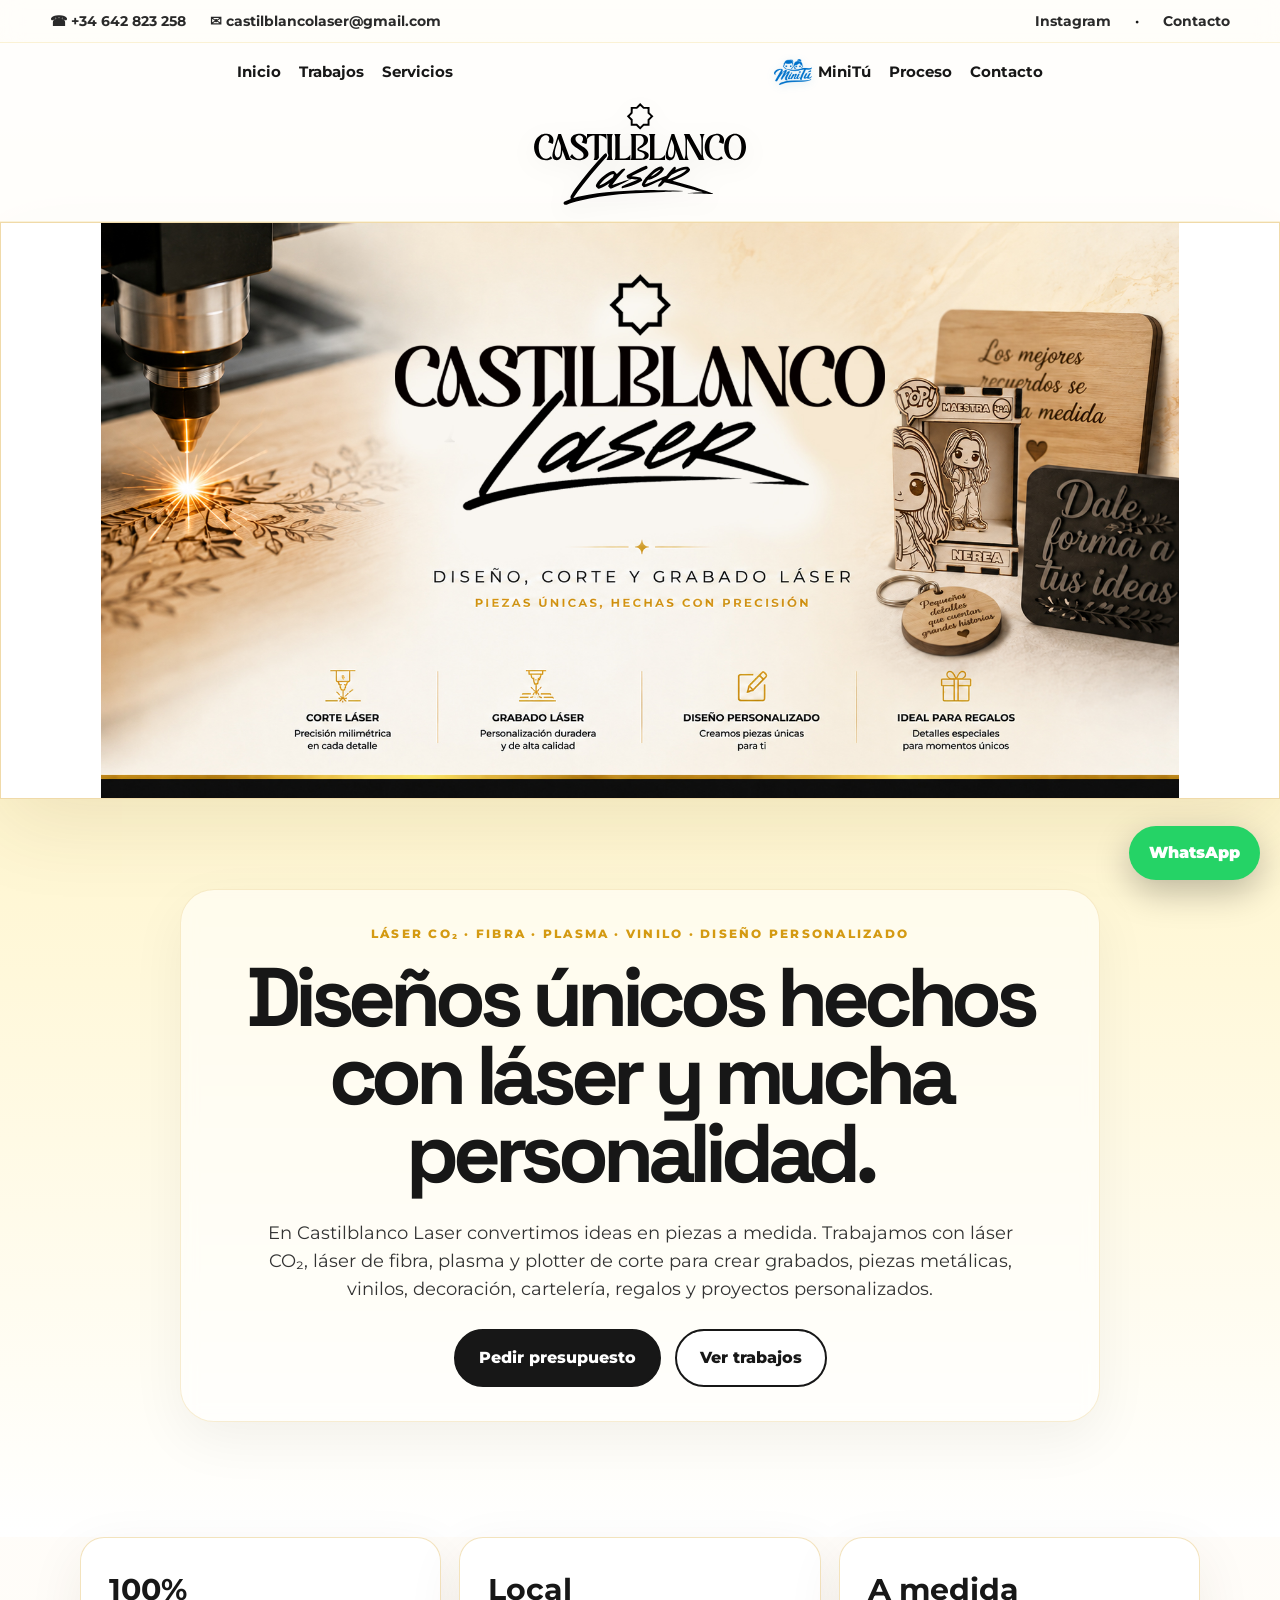
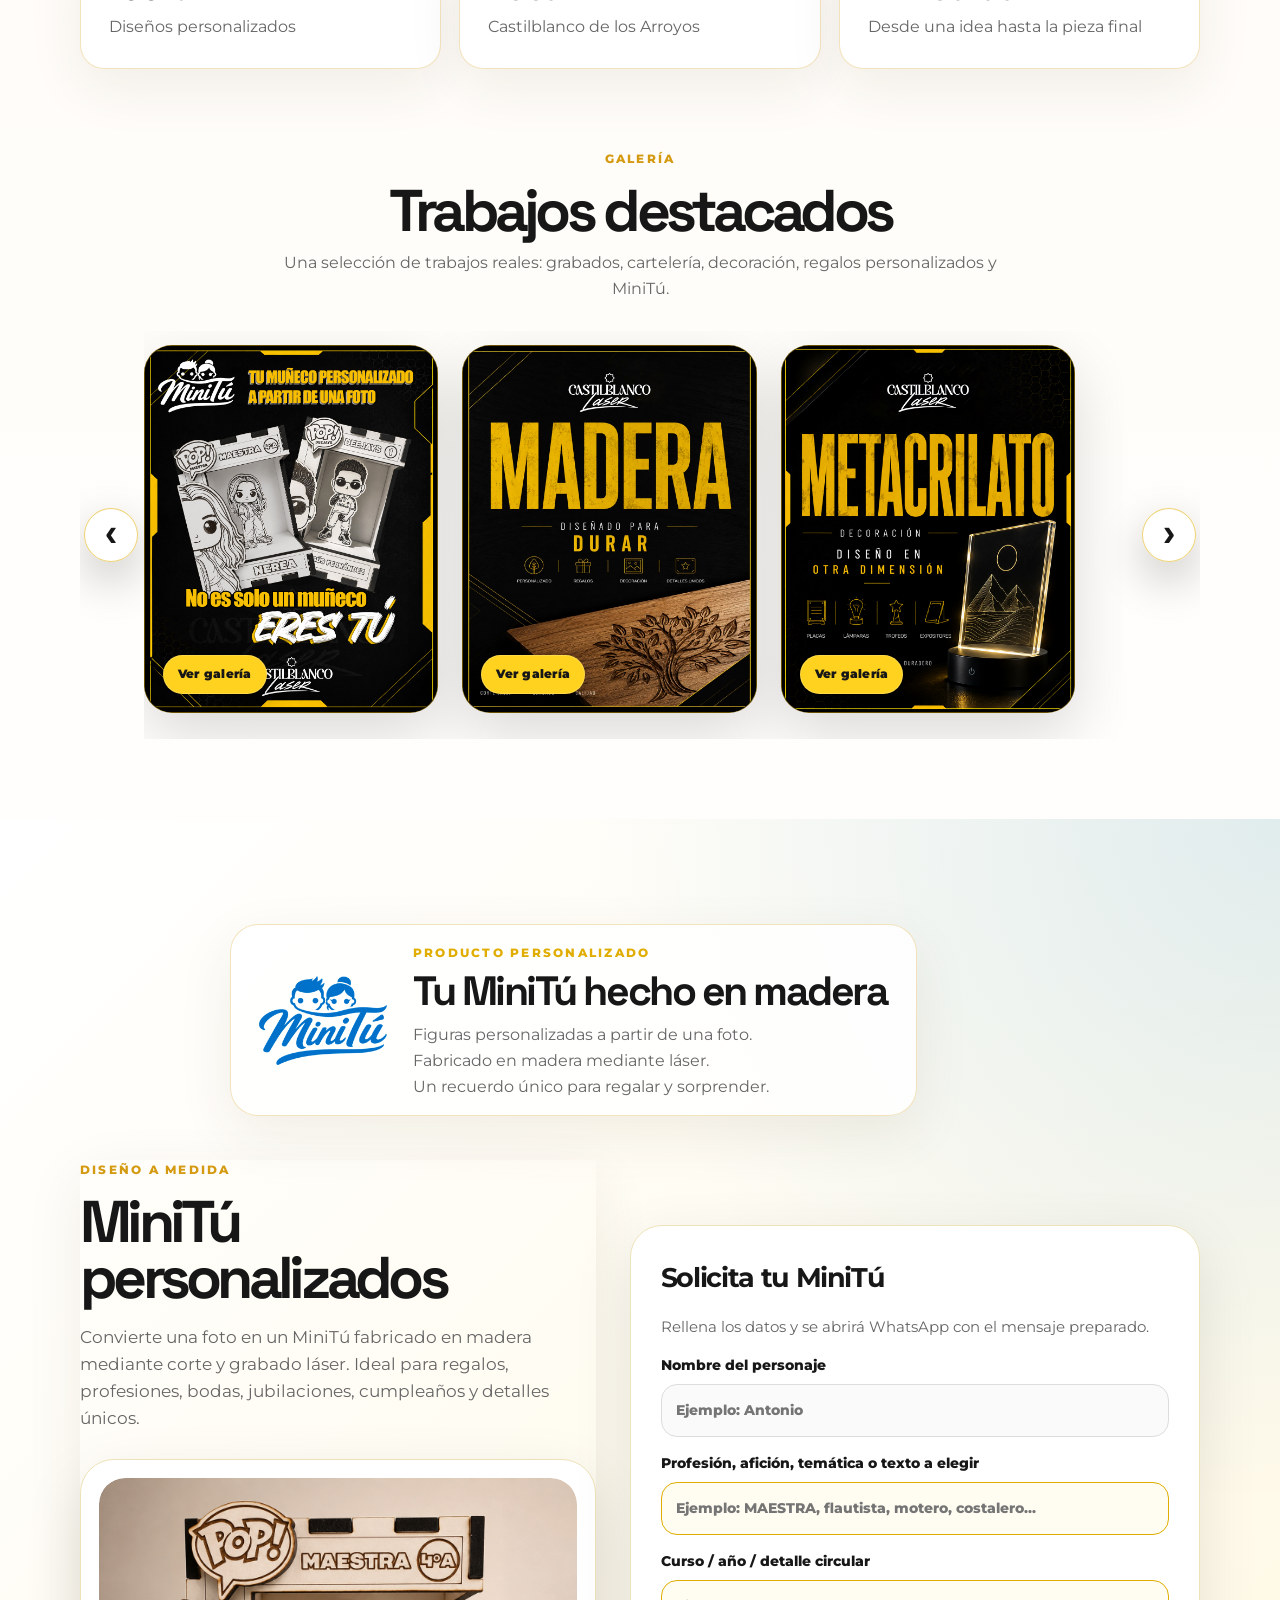
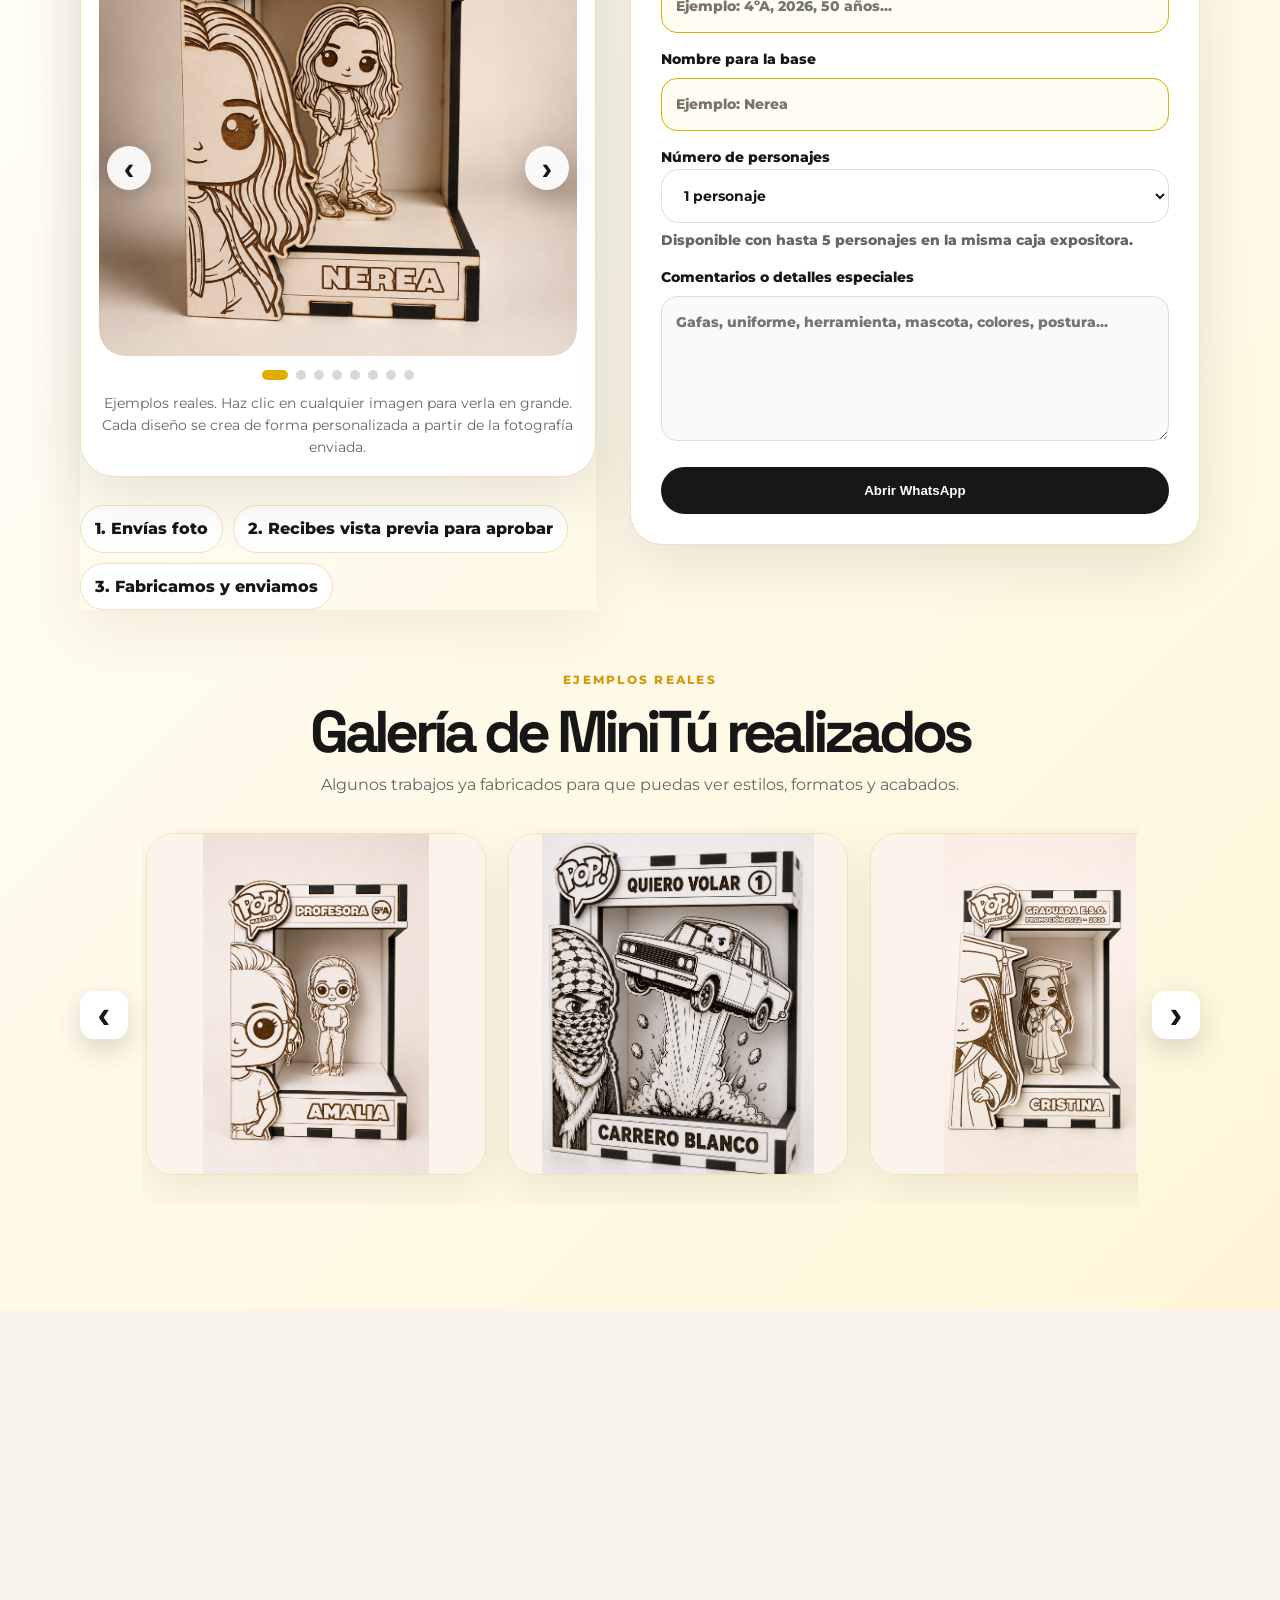
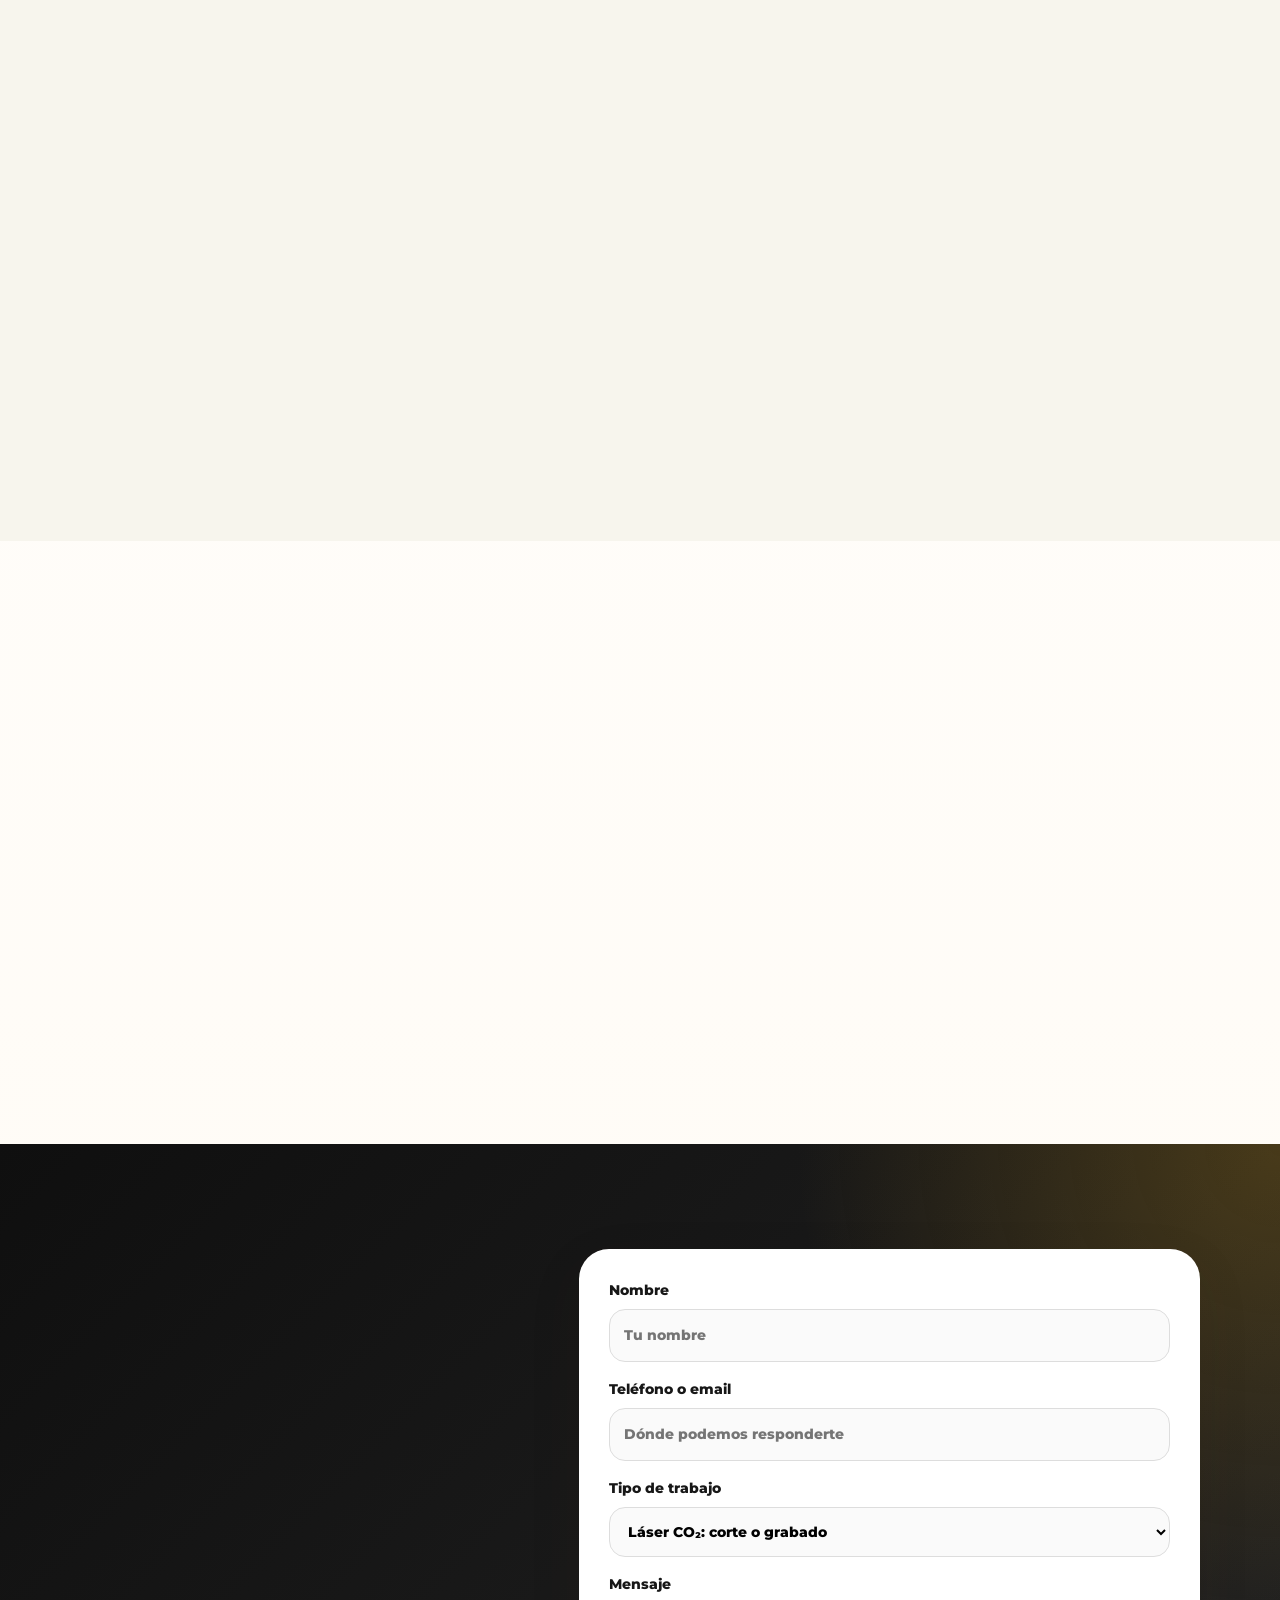
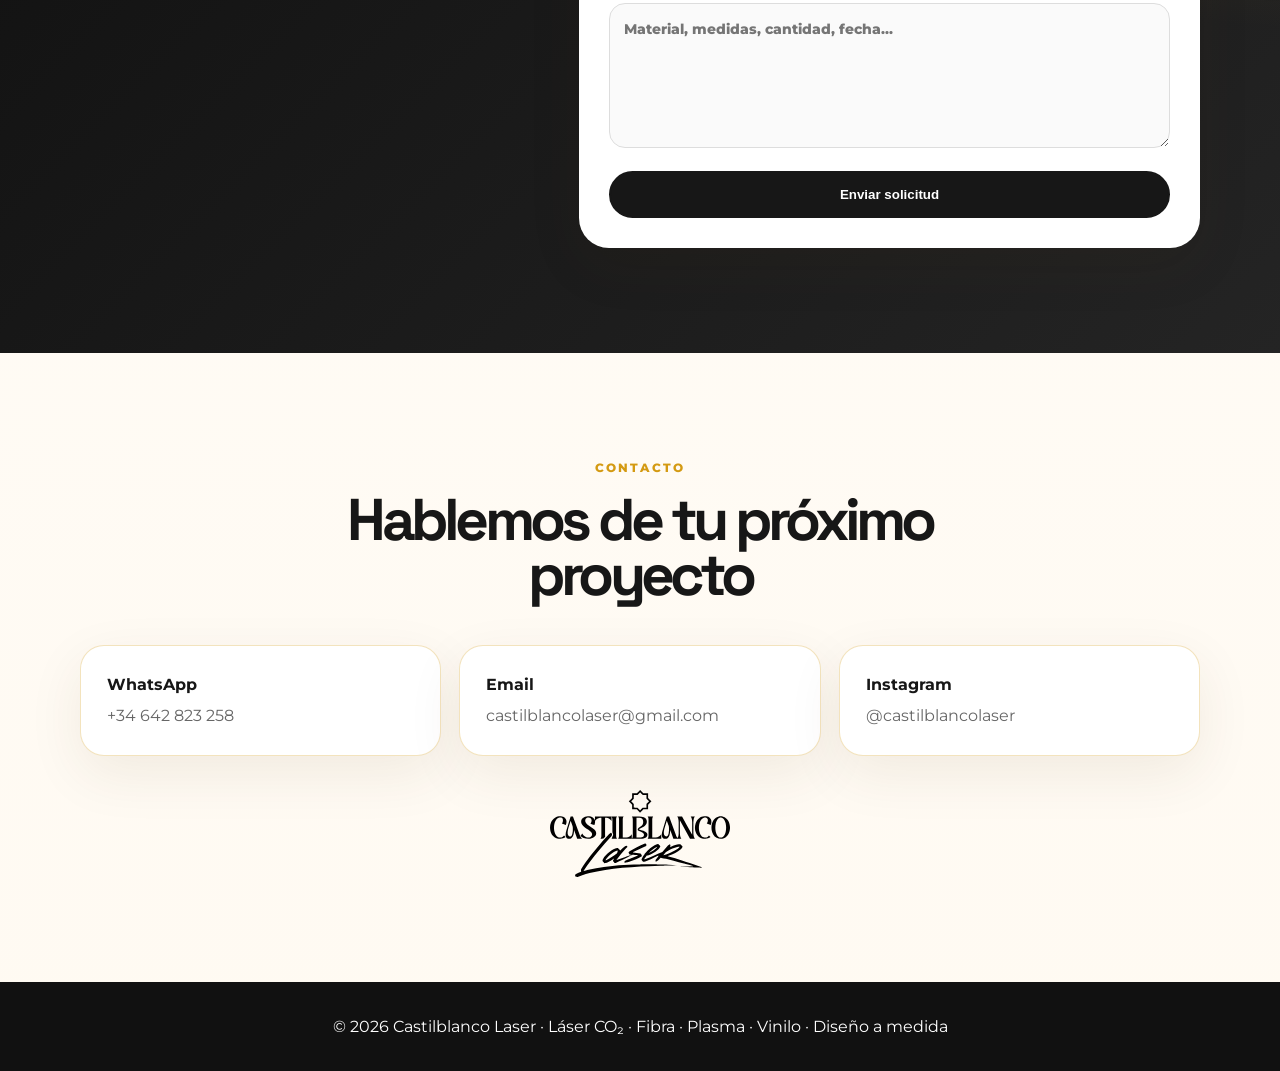
==== commit cd6f0d7d: "SEO + nuevos servicios castilblanco laser" ====
--- a/index.html
+++ b/index.html
@@ -3,18 +3,64 @@
 <head>
   <meta charset="UTF-8" />
   <meta name="viewport" content="width=device-width, initial-scale=1.0" />
-  <meta name="description" content="Diseño, corte y grabado láser personalizado en Castilblanco de los Arroyos (Sevilla). Trabajos en madera, metacrilato, regalos personalizados, cartelería, decoración y proyectos a medida." />
-  <title>Castilblanco Laser | Corte y grabado láser en Castilblanco de los Arroyos, Sevilla</title>
+  <meta name="description" content="Diseño y fabricación personalizada en Castilblanco de los Arroyos (Sevilla): láser CO₂, láser de fibra, plasma, vinilo, grabado, corte y proyectos a medida." />
+  <title>Castilblanco Laser | Láser, fibra, plasma y vinilo en Sevilla</title>
   <link rel="icon" href="/favicon.ico" sizes="any">
   <link rel="icon" type="image/png" sizes="16x16" href="/favicon-16.png">
   <link rel="icon" type="image/png" sizes="32x32" href="/favicon-32.png">
   <link rel="icon" type="image/png" sizes="192x192" href="/favicon-192.png">
   <link rel="apple-touch-icon" sizes="180x180" href="/apple-touch-icon.png">
-  <meta property="og:title" content="Castilblanco Laser | Corte y grabado láser en Sevilla">
-  <meta property="og:description" content="Diseño, corte y grabado láser personalizado en Castilblanco de los Arroyos (Sevilla). Trabajos en madera, metacrilato, regalos personalizados, cartelería y decoración.">
-  <meta property="og:image" content="/favicon-512.png">
+  <meta property="og:title" content="Castilblanco Laser | Láser, fibra, plasma y vinilo en Sevilla">
+  <meta property="og:description" content="Diseño y fabricación personalizada: láser CO₂, láser de fibra, plasma, vinilo, grabado, corte y proyectos a medida en Castilblanco de los Arroyos (Sevilla).">
+  <meta property="og:image" content="https://www.castilblancolaser.es/favicon-512.png">
+  <meta property="og:url" content="https://www.castilblancolaser.es/">
+  <meta property="og:locale" content="es_ES">
+  <link rel="canonical" href="https://www.castilblancolaser.es/">
   <meta property="og:type" content="website">
   <meta name="twitter:card" content="summary_large_image">
+  <script type="application/ld+json">
+  {
+    "@context": "https://schema.org",
+    "@type": ["LocalBusiness", "Organization"],
+    "@id": "https://www.castilblancolaser.es/#business",
+    "name": "Castilblanco Laser",
+    "url": "https://www.castilblancolaser.es/",
+    "logo": "https://www.castilblancolaser.es/favicon-512.png",
+    "image": "https://www.castilblancolaser.es/img/bannerweb.jpg",
+    "telephone": "+34642823258",
+    "email": "castilblancolaser@gmail.com",
+    "description": "Taller de diseño y fabricación personalizada con láser CO₂, láser de fibra, plasma y plotter de corte para vinilo, además de proyectos a medida.",
+    "address": {
+      "@type": "PostalAddress",
+      "addressLocality": "Castilblanco de los Arroyos",
+      "addressRegion": "Sevilla",
+      "addressCountry": "ES"
+    },
+    "areaServed": [
+      {"@type": "City", "name": "Castilblanco de los Arroyos"},
+      {"@type": "AdministrativeArea", "name": "Sevilla"}
+    ],
+    "sameAs": ["https://www.instagram.com/castilblancolaser/"],
+    "knowsAbout": [
+      "corte láser CO2", "grabado láser", "grabado láser de fibra",
+      "marcado de metales", "corte por plasma", "vinilo de corte",
+      "rotulación", "diseño personalizado", "regalos personalizados"
+    ]
+  }
+  </script>
+  <script type="application/ld+json">
+  {
+    "@context": "https://schema.org",
+    "@type": "Product",
+    "@id": "https://www.castilblancolaser.es/#minitu",
+    "name": "MiniTú",
+    "brand": {"@type": "Brand", "name": "MiniTú"},
+    "manufacturer": {"@id": "https://www.castilblancolaser.es/#business"},
+    "url": "https://www.castilblancolaser.es/#minitu",
+    "image": "https://www.castilblancolaser.es/img/portada-minitu.jpg",
+    "description": "Figura personalizada en madera creada a partir de fotografías, con diseño, corte y grabado láser a medida."
+  }
+  </script>
   <link rel="preconnect" href="https://fonts.googleapis.com">
   <link rel="preconnect" href="https://fonts.gstatic.com" crossorigin>
   <link href="https://fonts.googleapis.com/css2?family=Montserrat:wght@400;600;700;800&family=Space+Grotesk:wght@500;700&display=swap" rel="stylesheet">
@@ -57,9 +103,9 @@
 
     <section class="hero container premium-hero">
       <div class="hero-content reveal">
-        <p class="eyebrow">Corte · Grabado · Diseño personalizado</p>
+        <p class="eyebrow">Láser CO₂ · Fibra · Plasma · Vinilo · Diseño personalizado</p>
         <h1>Diseños únicos hechos con láser y mucha personalidad.</h1>
-        <p class="hero-text">En Castilblanco Laser creamos piezas personalizadas en madera, metacrilato y otros materiales: regalos, decoración, cartelería, detalles para eventos y proyectos a medida.</p>
+        <p class="hero-text">En Castilblanco Laser convertimos ideas en piezas a medida. Trabajamos con láser CO₂, láser de fibra, plasma y plotter de corte para crear grabados, piezas metálicas, vinilos, decoración, cartelería, regalos y proyectos personalizados.</p>
         <div class="hero-actions">
           <a class="btn primary" href="#presupuesto">Pedir presupuesto</a>
           <a class="btn secondary" href="#trabajos">Ver trabajos</a>
@@ -194,7 +240,7 @@
 
         <form class="funko-form reveal" id="funkoForm">
           <h3>Solicita tu MiniTú</h3>
-          <p>Rellena los datos y se abrirá WhatsApp con el mensaje preparado. Rellena los datos y se abrirá WhatsApp con el mensaje preparado.</p>
+          <p>Rellena los datos y se abrirá WhatsApp con el mensaje preparado.</p>
 
           <label>Nombre del personaje
             <input type="text" name="nombre" placeholder="Ejemplo: Antonio" required>
@@ -287,10 +333,12 @@
           <h2>Qué podemos crear</h2>
         </div>
         <div class="services">
-          <article class="service reveal"><span>01</span><h3>Corte láser</h3><p>Cortes precisos para piezas decorativas, plantillas, rótulos y prototipos.</p></article>
-          <article class="service reveal"><span>02</span><h3>Grabado láser</h3><p>Personalización de madera, metacrilato y otros soportes compatibles.</p></article>
-          <article class="service reveal"><span>03</span><h3>Diseño a medida</h3><p>Partimos de tu idea y la convertimos en un archivo preparado para fabricar.</p></article>
-          <article class="service reveal"><span>04</span><h3>Regalos personalizados</h3><p>Piezas únicas para sorprender en eventos, fechas especiales o negocios.</p></article>
+          <article class="service reveal"><span>01</span><h3>Láser CO₂</h3><p>Corte y grabado preciso en madera, MDF, metacrilato y otros materiales compatibles.</p></article>
+          <article class="service reveal"><span>02</span><h3>Láser de fibra</h3><p>Marcado y grabado de metales para piezas, placas, objetos y personalizaciones.</p></article>
+          <article class="service reveal"><span>03</span><h3>Corte por plasma</h3><p>Corte de piezas metálicas para proyectos decorativos, funcionales y trabajos a medida.</p></article>
+          <article class="service reveal"><span>04</span><h3>Plotter de corte</h3><p>Vinilo de corte para rotulación, decoración, señalética y personalización.</p></article>
+          <article class="service reveal"><span>05</span><h3>Diseño a medida</h3><p>Partimos de tu idea y la convertimos en un archivo preparado para fabricar.</p></article>
+          <article class="service reveal"><span>06</span><h3>Regalos personalizados</h3><p>Piezas únicas para sorprender en eventos, fechas especiales o negocios.</p></article>
         </div>
       </div>
     </section>
@@ -302,7 +350,7 @@
       </div>
       <div class="timeline">
         <article class="reveal"><strong>1</strong><h3>Cuéntanos tu idea</h3><p>Envíanos una foto, boceto, medidas o referencia.</p></article>
-        <article class="reveal"><strong>2</strong><h3>Preparamos el diseño</h3><p>Ajustamos el archivo para corte o grabado láser.</p></article>
+        <article class="reveal"><strong>2</strong><h3>Preparamos el diseño</h3><p>Ajustamos el archivo para láser, fibra, plasma, vinilo o el proceso que necesite el proyecto.</p></article>
         <article class="reveal"><strong>3</strong><h3>Fabricamos la pieza</h3><p>Cuidamos el material, los detalles y el acabado.</p></article>
         <article class="reveal"><strong>4</strong><h3>Entrega</h3><p>Recibes una pieza personalizada y lista para usar o regalar.</p></article>
       </div>
@@ -315,10 +363,10 @@
           <h2>¿Tienes una idea?</h2>
           <p>Rellena el formulario o escríbenos por WhatsApp. Cuantos más detalles nos des, mejor podremos orientarte.</p>
         </div>
-        <form class="quote-form reveal" action="mailto:tucorreo@ejemplo.com" method="post" enctype="text/plain">
+        <form class="quote-form reveal" action="mailto:castilblancolaser@gmail.com" method="post" enctype="text/plain">
           <label>Nombre<input type="text" name="nombre" placeholder="Tu nombre" required></label>
           <label>Teléfono o email<input type="text" name="contacto" placeholder="Dónde podemos responderte" required></label>
-          <label>Tipo de trabajo<select name="tipo"><option>Corte láser</option><option>Grabado láser</option><option>Diseño personalizado</option><option>Regalo o evento</option></select></label>
+          <label>Tipo de trabajo<select name="tipo"><option>Láser CO₂: corte o grabado</option><option>Láser de fibra: metal</option><option>Corte por plasma</option><option>Vinilo / plotter de corte</option><option>Diseño personalizado</option><option>Regalo o evento</option><option>Otro proyecto a medida</option></select></label>
           <label>Mensaje<textarea name="mensaje" rows="5" placeholder="Material, medidas, cantidad, fecha..."></textarea></label>
           <button class="btn primary" type="submit">Enviar solicitud</button>
         </form>
@@ -343,7 +391,7 @@
   </main>
 
   <footer>
-    <p>© <span id="year"></span> Castilblanco Laser · Diseño, corte y grabado láser</p>
+    <p>© <span id="year"></span> Castilblanco Laser · Láser CO₂ · Fibra · Plasma · Vinilo · Diseño a medida</p>
   </footer>
 
 
--- a/styles.css
+++ b/styles.css
@@ -1664,3 +1664,6 @@
     width:82vw !important;
   }
 }
+
+/* SEO/service expansion: balanced layout for the complete workshop services */
+@media (min-width:901px){.services{grid-template-columns:repeat(3,1fr)}}
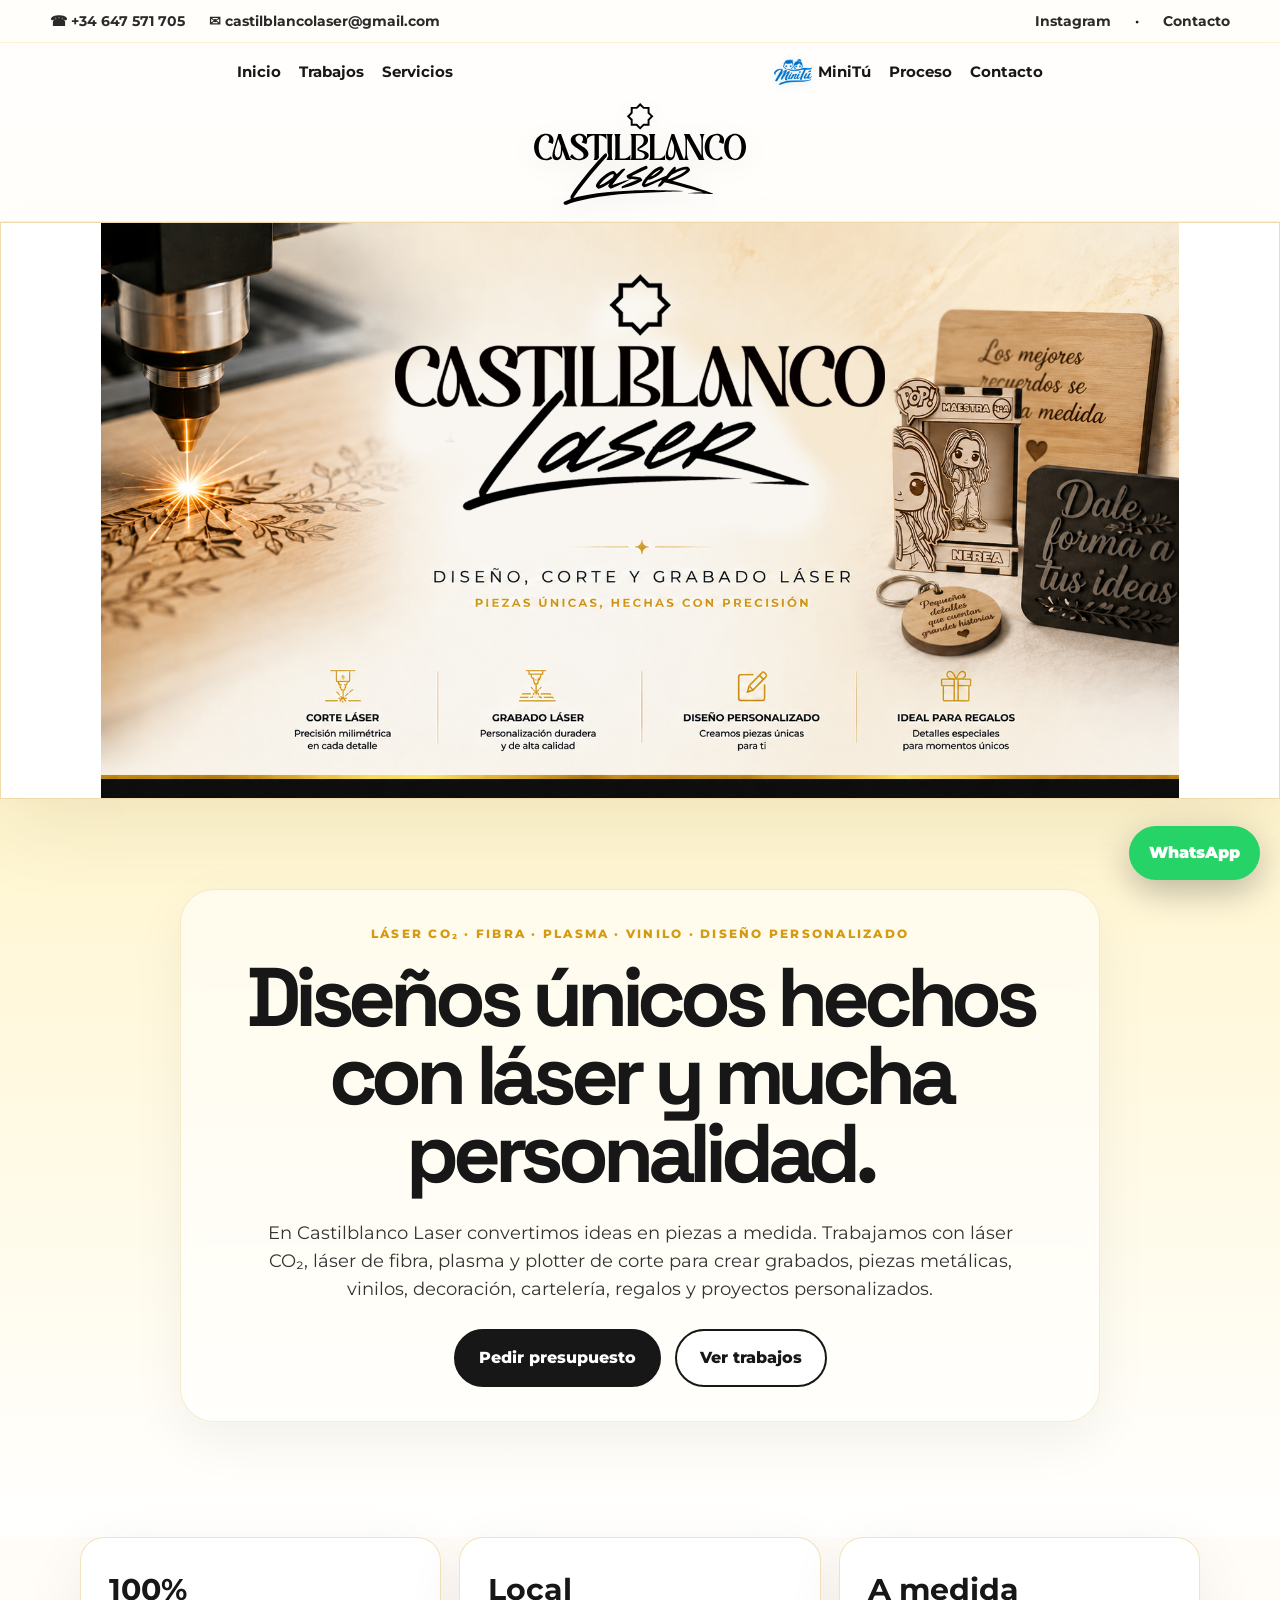
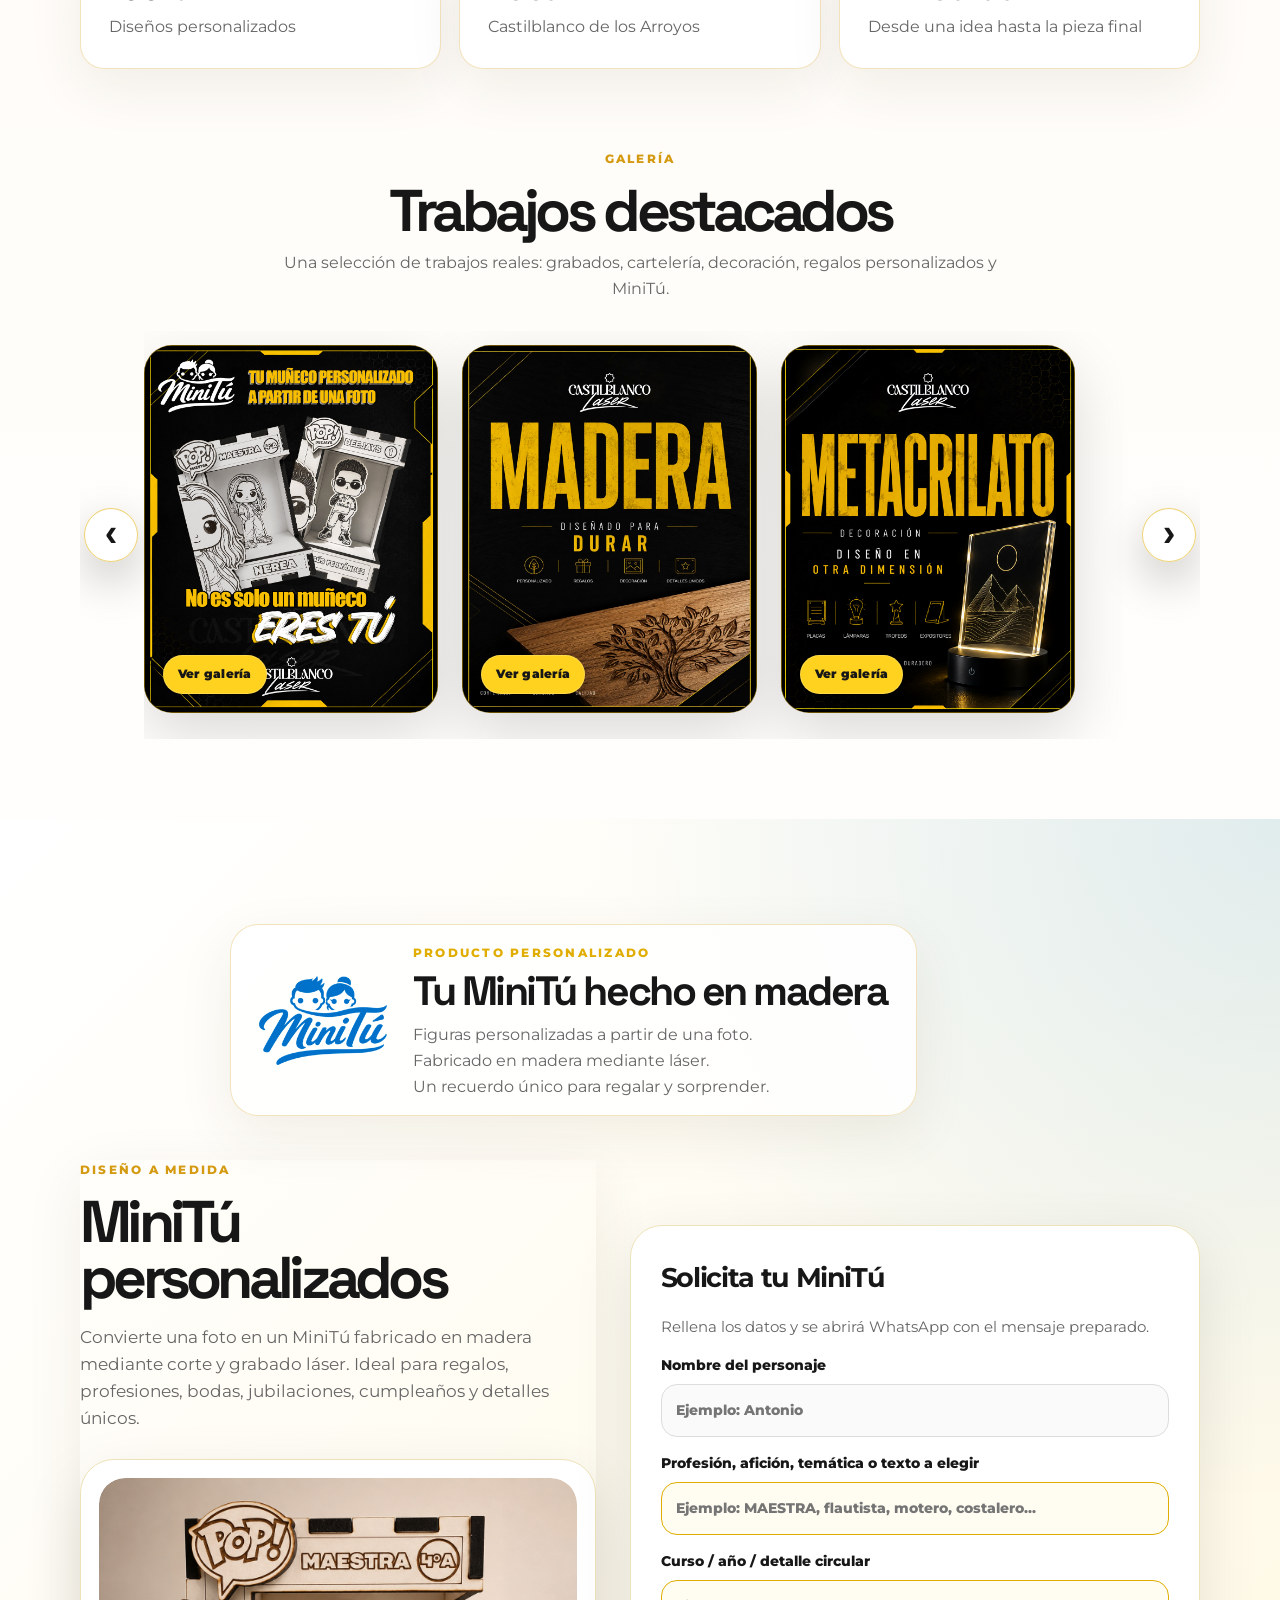
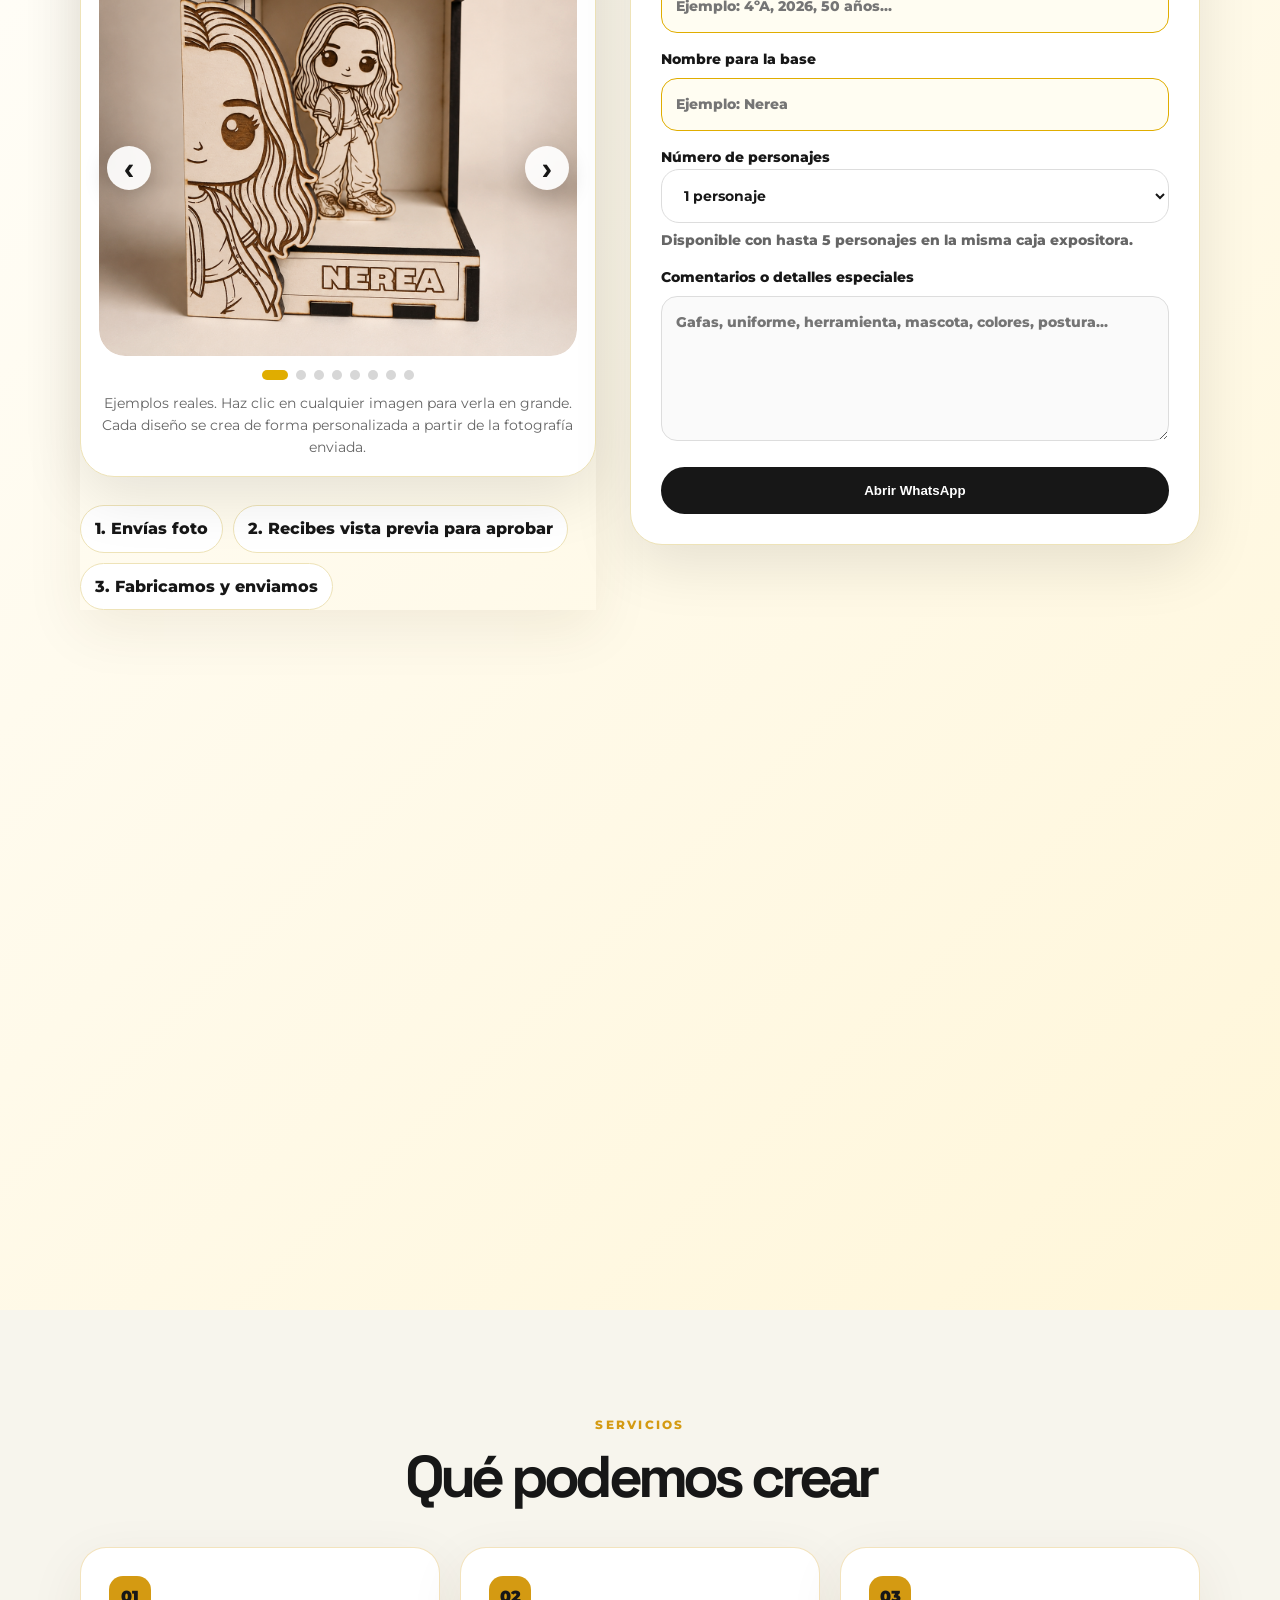
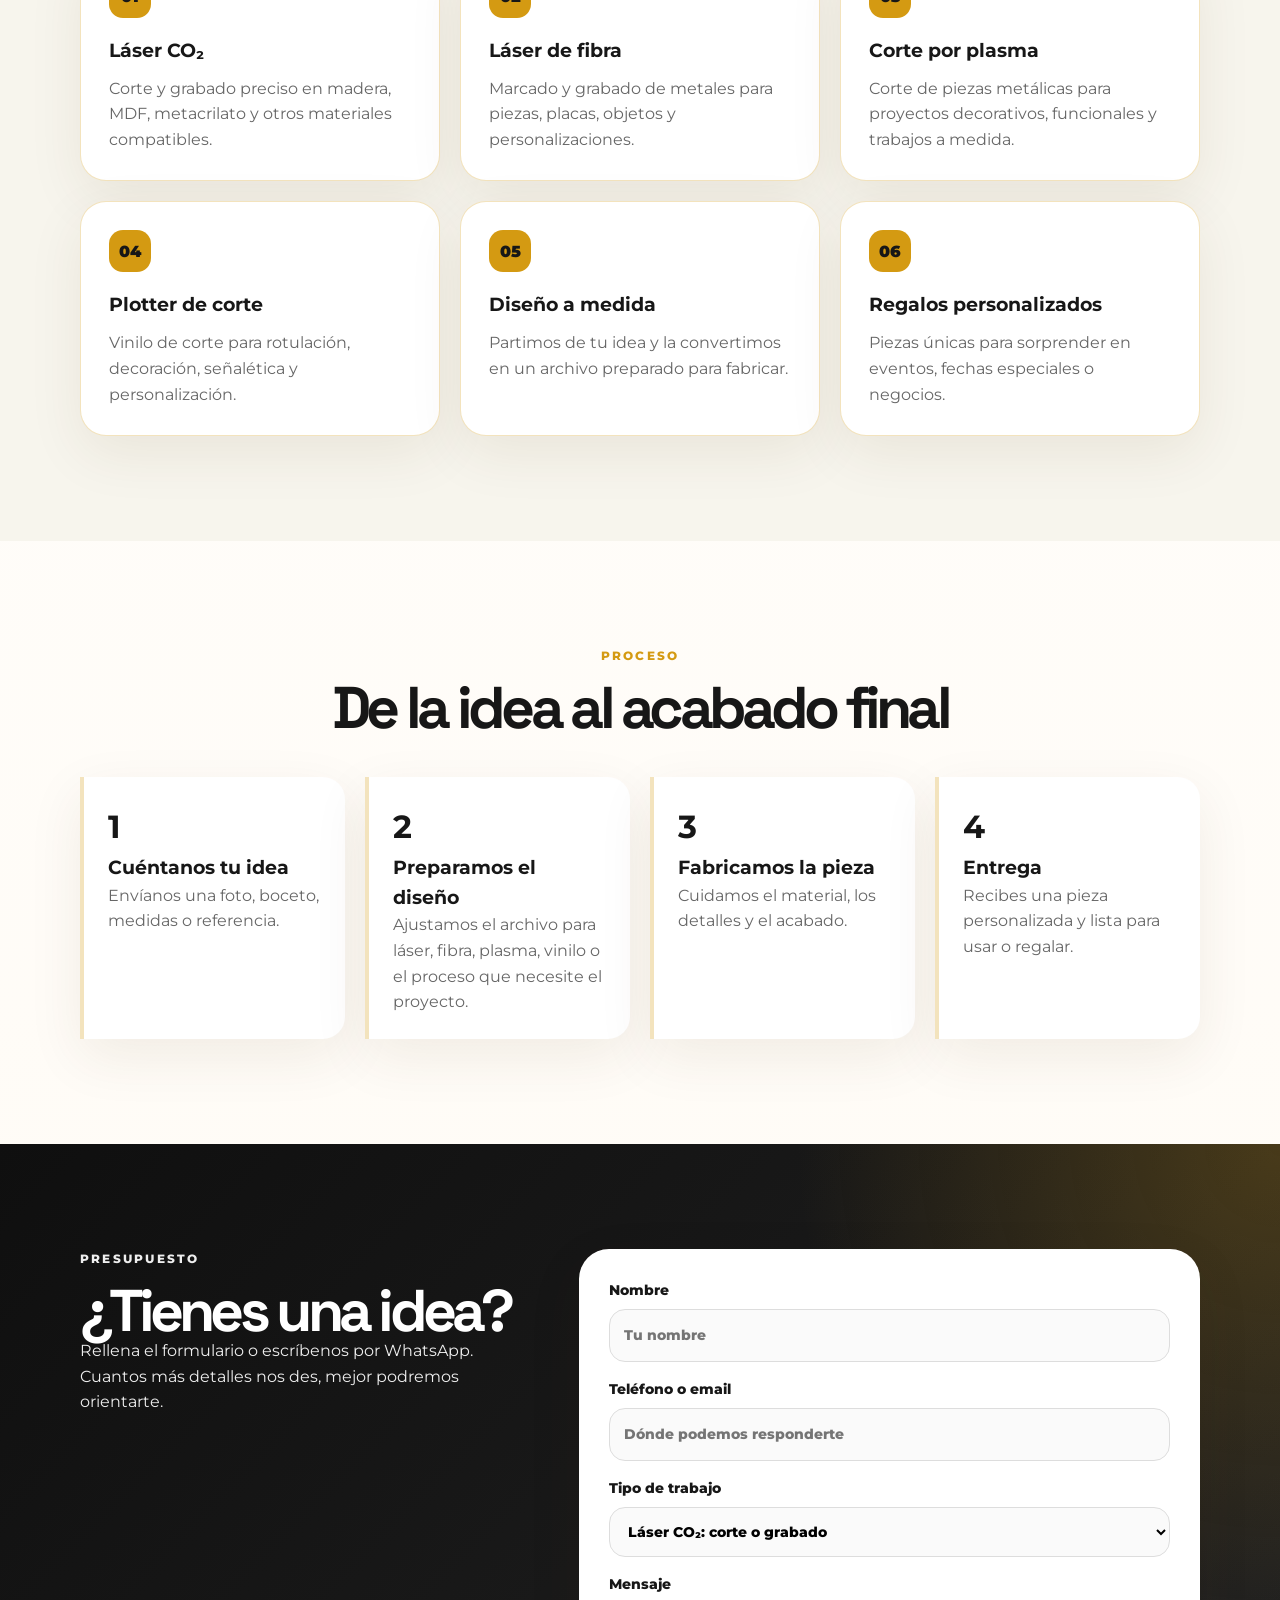
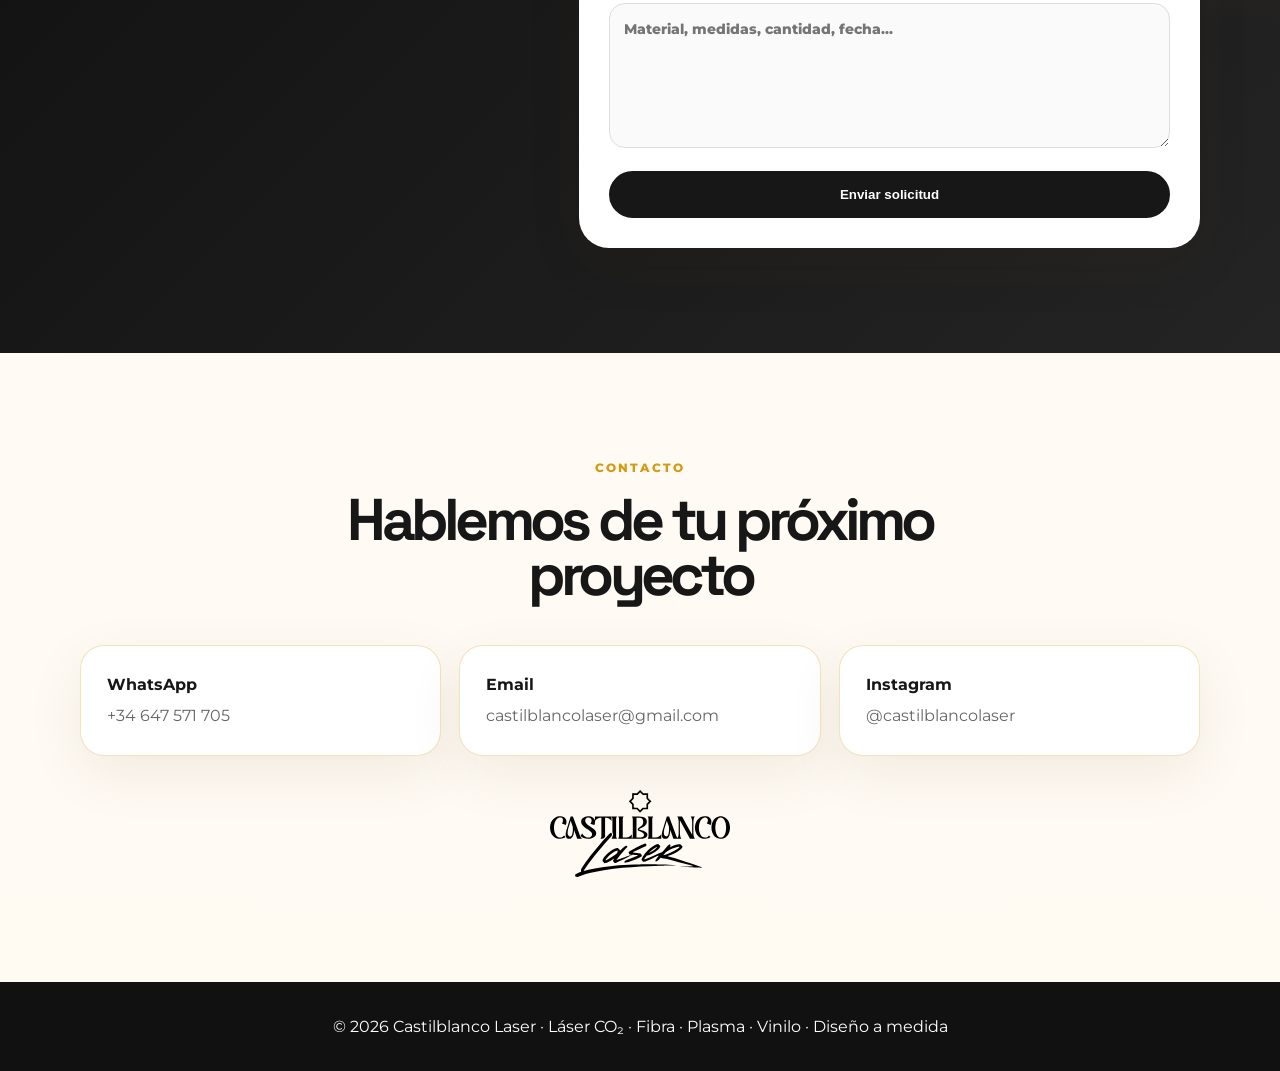
==== commit fa9015b5: "Add files via upload" ====
--- a/index.html
+++ b/index.html
@@ -27,7 +27,7 @@
     "url": "https://www.castilblancolaser.es/",
     "logo": "https://www.castilblancolaser.es/favicon-512.png",
     "image": "https://www.castilblancolaser.es/img/bannerweb.jpg",
-    "telephone": "+34642823258",
+    "telephone": "+34647571705",
     "email": "castilblancolaser@gmail.com",
     "description": "Taller de diseño y fabricación personalizada con láser CO₂, láser de fibra, plasma y plotter de corte para vinilo, además de proyectos a medida.",
     "address": {
@@ -71,7 +71,7 @@
     <div class="top-bar">
       <div class="top-bar-inner">
         <div class="top-contact">
-          <a href="https://wa.me/34642823258" target="_blank" rel="noopener" aria-label="WhatsApp Castilblanco Laser">☎ +34 642 823 258</a>
+          <a href="https://wa.me/34647571705" target="_blank" rel="noopener" aria-label="WhatsApp Castilblanco Laser">☎ +34 647 571 705</a>
           <a href="mailto:castilblancolaser@gmail.com" aria-label="Email Castilblanco Laser">✉ castilblancolaser@gmail.com</a>
         </div>
         <div class="top-social" aria-label="Redes sociales">
@@ -182,7 +182,7 @@
             <div><strong>Técnica</strong><span id="modalTechnique">Grabado láser</span></div>
           </div>
           <div class="modal-thumbs" id="modalThumbs"></div>
-          <a class="btn primary" id="modalWhatsapp" href="https://wa.me/34642823258" target="_blank" rel="noopener">Pedir uno parecido</a>
+          <a class="btn primary" id="modalWhatsapp" href="https://wa.me/34647571705" target="_blank" rel="noopener">Pedir uno parecido</a>
         </div>
       </section>
     </div>
@@ -380,7 +380,7 @@
         <h2>Hablemos de tu próximo proyecto</h2>
       </div>
       <div class="contact-cards">
-        <a class="contact-card reveal" href="https://wa.me/34642823258" target="_blank" rel="noopener"><strong>WhatsApp</strong><span>+34 642 823 258</span></a>
+        <a class="contact-card reveal" href="https://wa.me/34647571705" target="_blank" rel="noopener"><strong>WhatsApp</strong><span>+34 647 571 705</span></a>
         <a class="contact-card reveal" href="mailto:castilblancolaser@gmail.com"><strong>Email</strong><span>castilblancolaser@gmail.com</span></a>
         <a class="contact-card reveal" href="https://instagram.com/castilblancolaser" target="_blank" rel="noopener"><strong>Instagram</strong><span>@castilblancolaser</span></a>
       </div>
@@ -396,7 +396,7 @@
 
 
   <button class="back-to-top" type="button" aria-label="Volver arriba" title="Volver arriba"></button>
-  <a class="whatsapp-float" href="https://wa.me/34642823258" target="_blank" rel="noopener" aria-label="Contactar por WhatsApp">WhatsApp</a>
+  <a class="whatsapp-float" href="https://wa.me/34647571705" target="_blank" rel="noopener" aria-label="Contactar por WhatsApp">WhatsApp</a>
   <script src="script.js"></script>
 </body>
 </html>
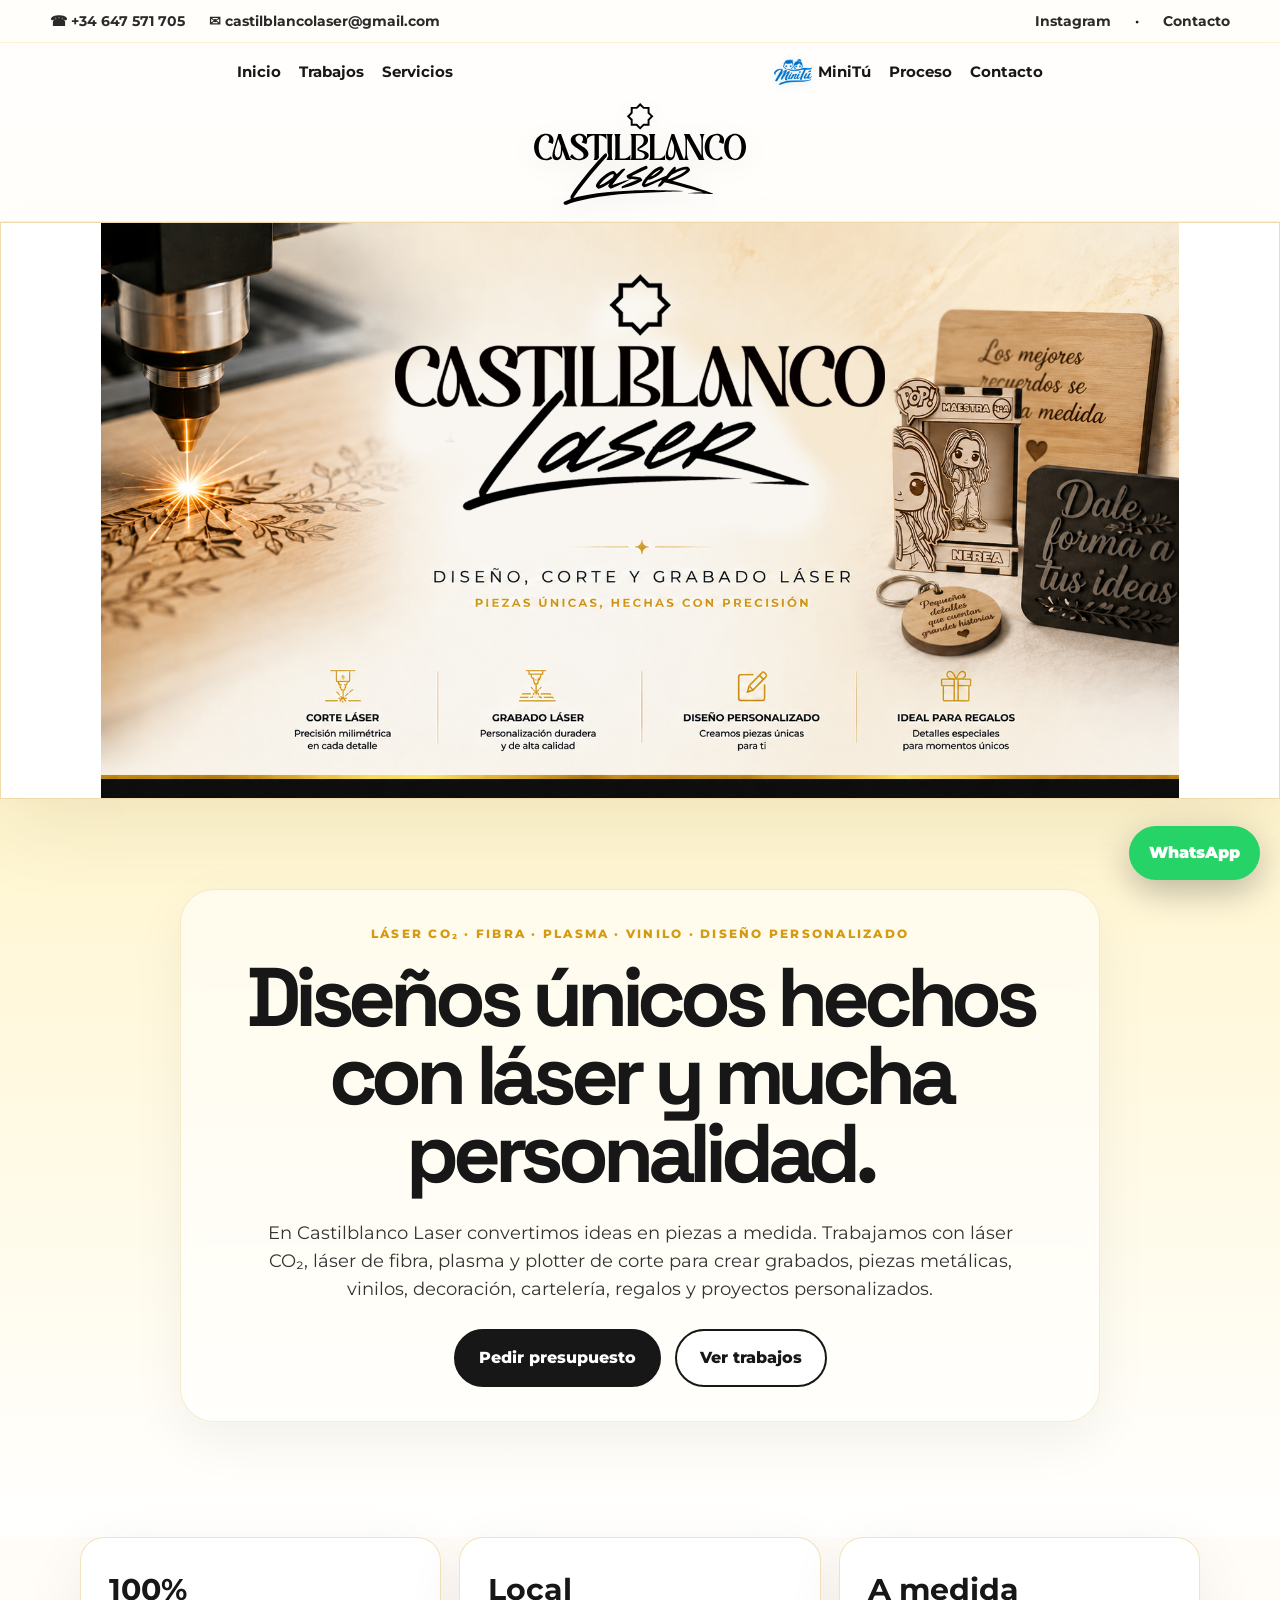
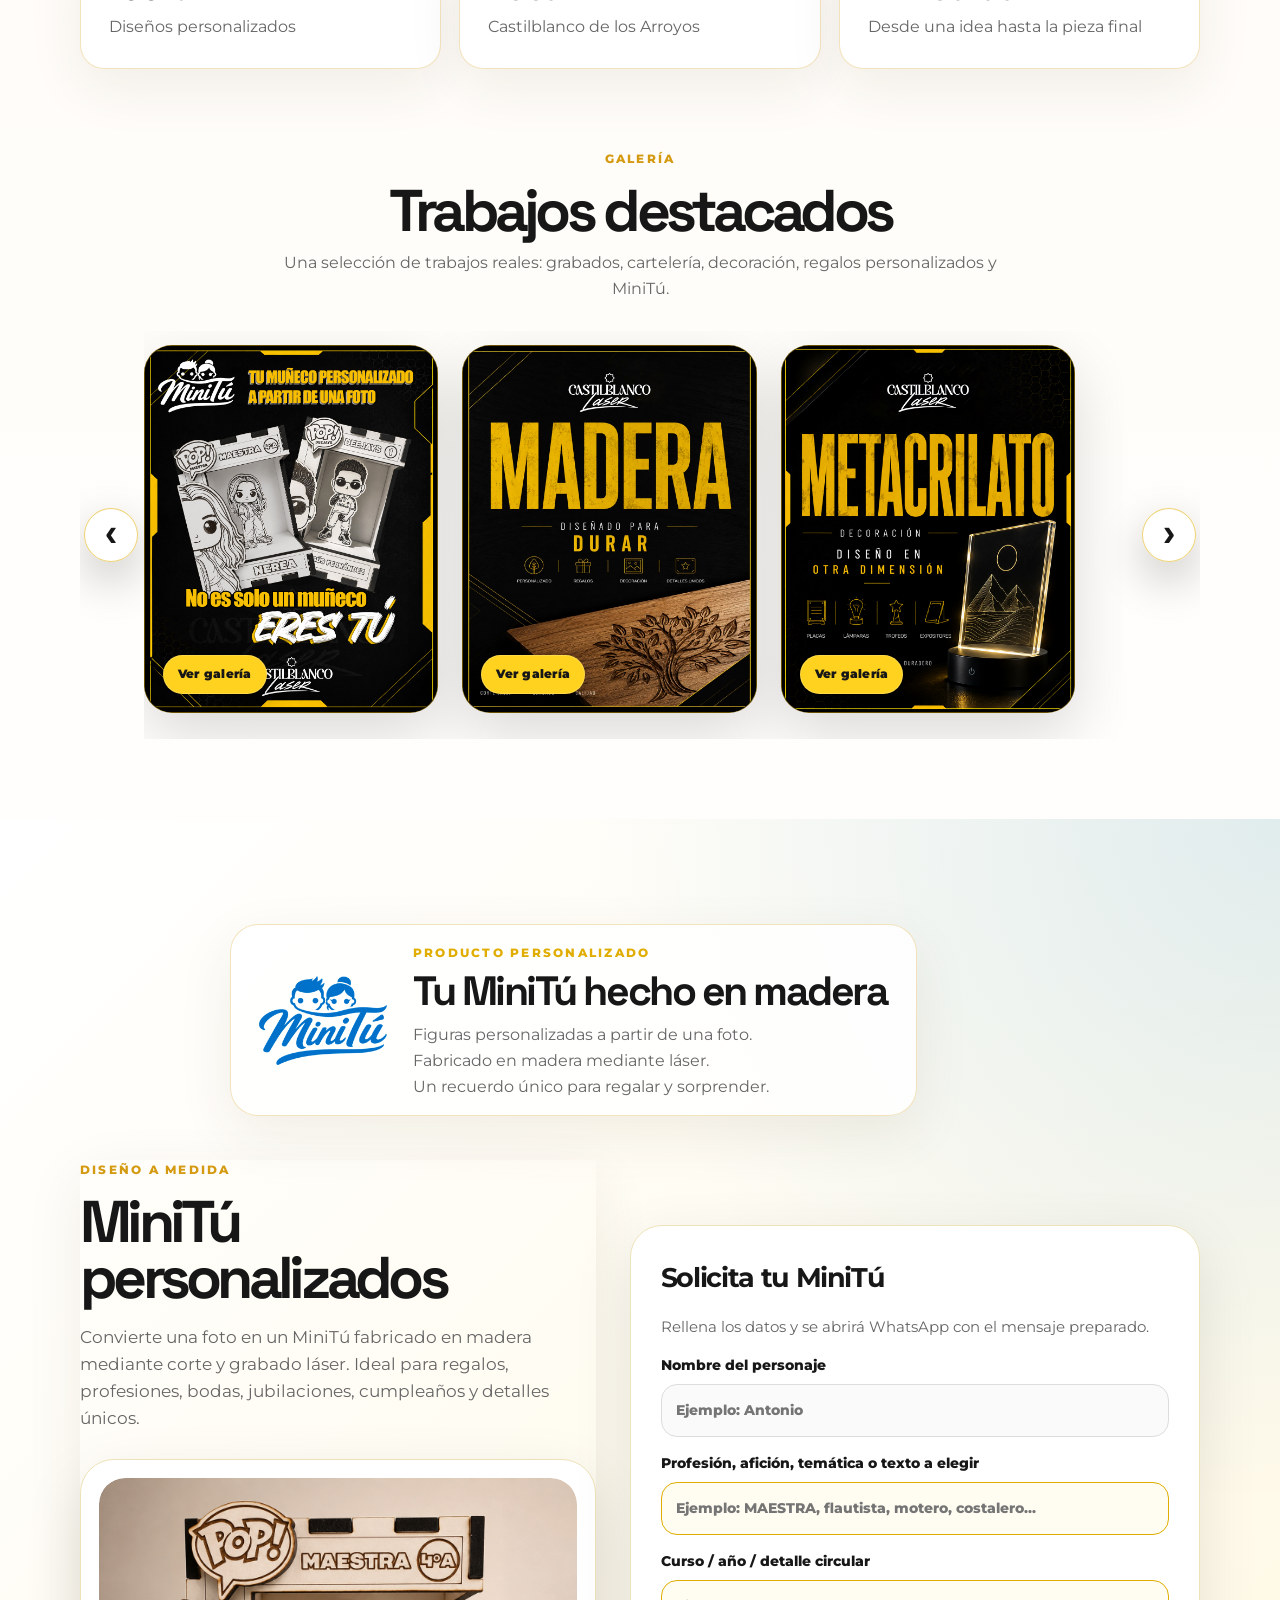
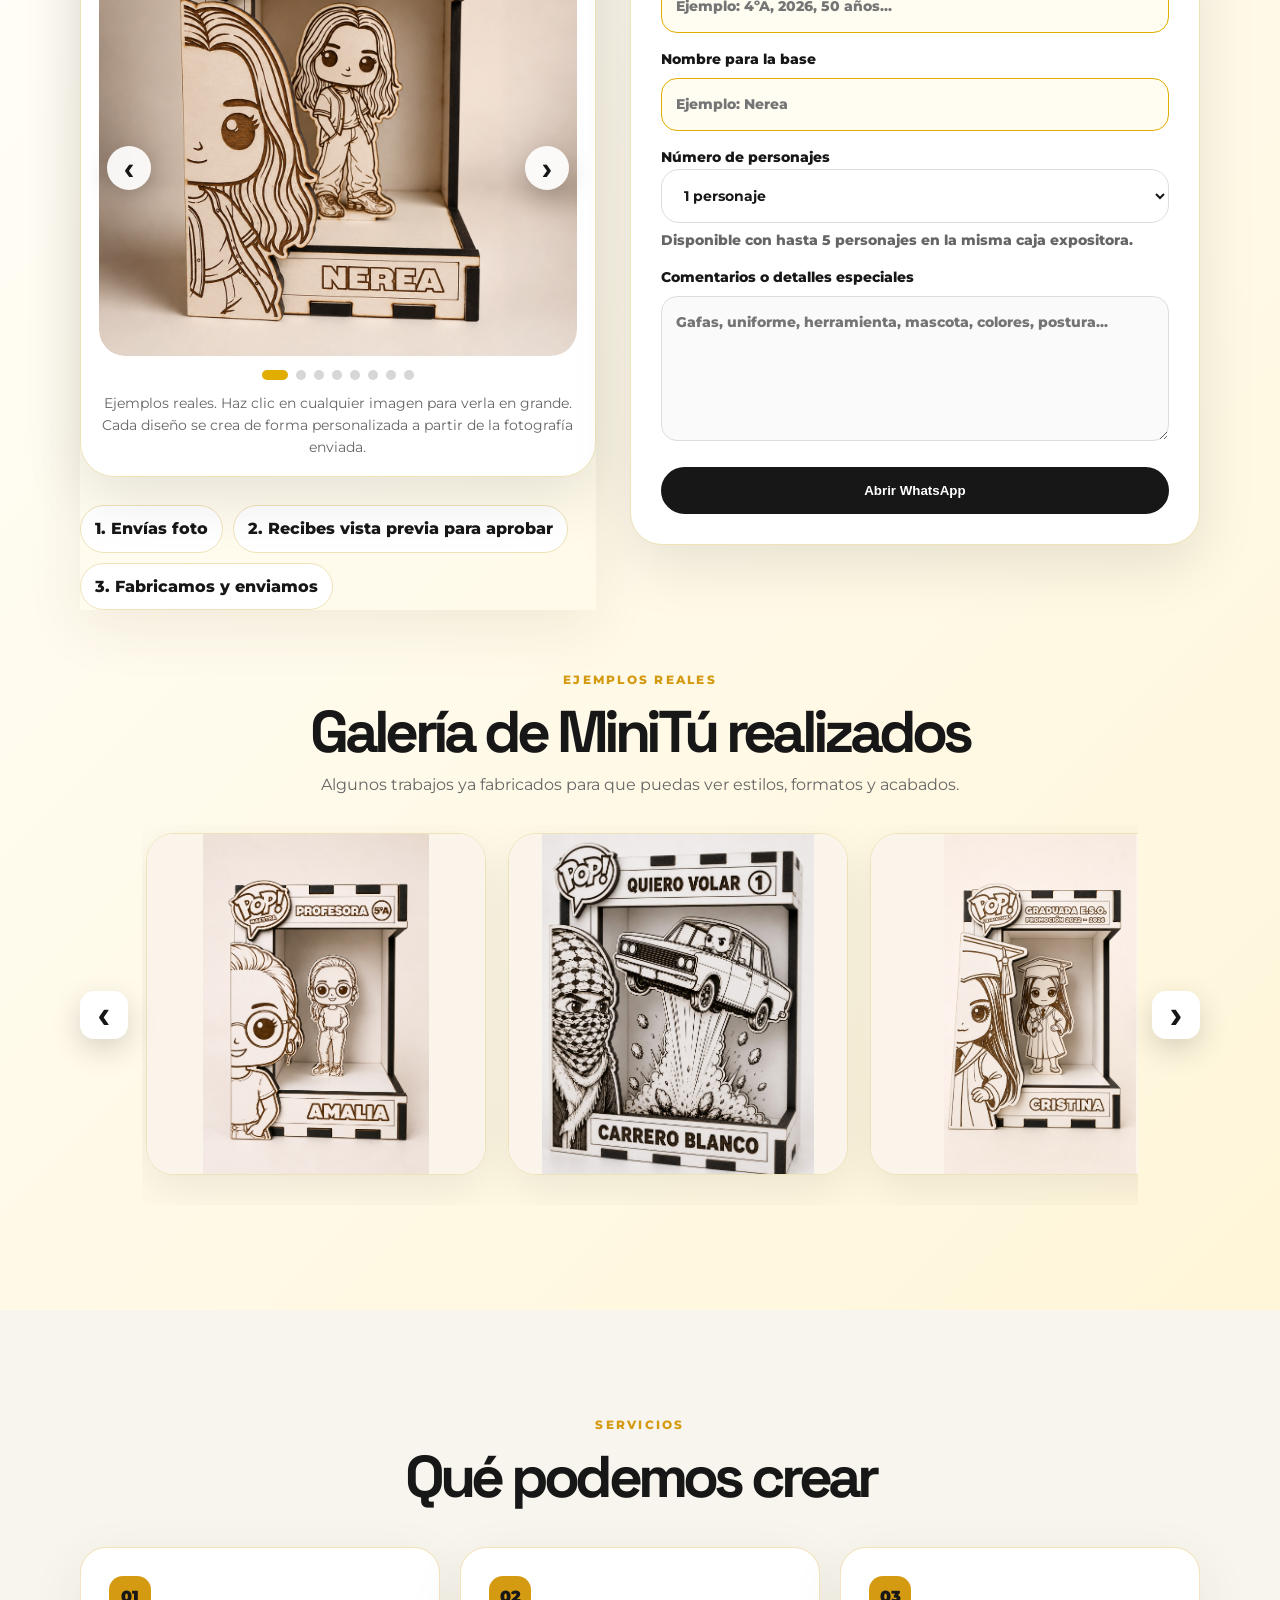
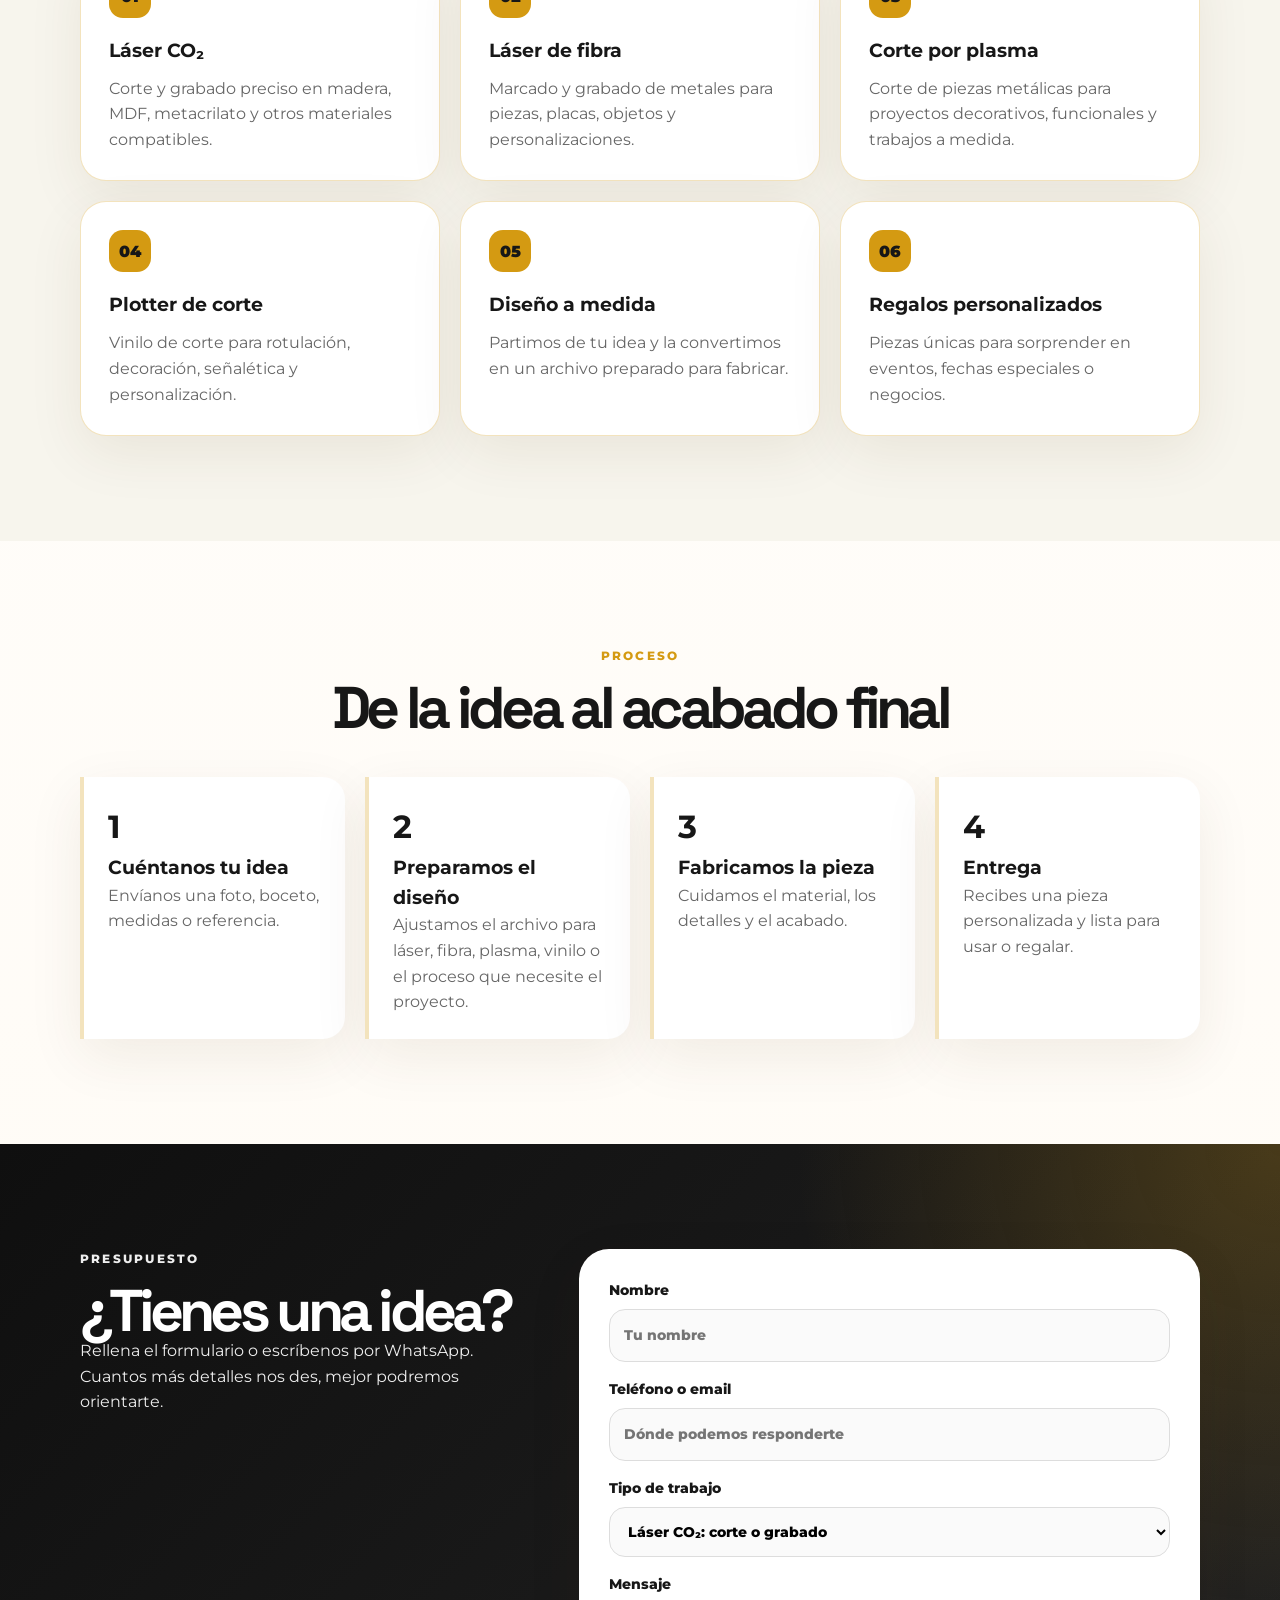
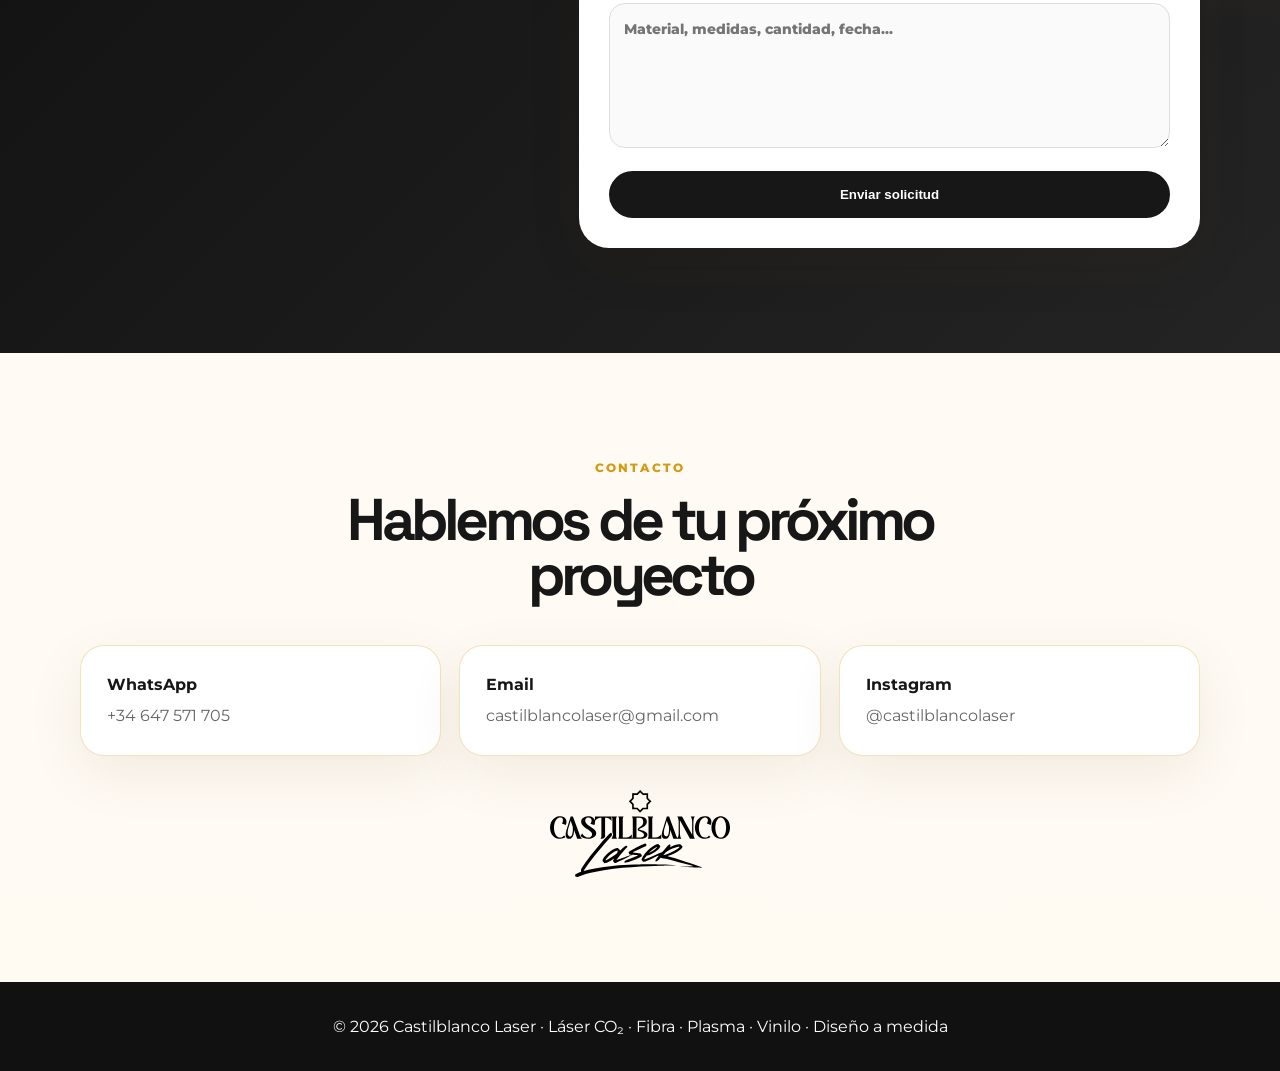
==== commit 4df9e3be: "Integrate Google Tag Manager into index.html Added Google Tag Manager scripts for tracking." ====
--- a/index.html
+++ b/index.html
@@ -1,6 +1,12 @@
 <!DOCTYPE html>
 <html lang="es">
 <head>
+  <script async src="https://www.googletagmanager.com/gtm.js?id=GTM-K5VN2S8H"></script>
+<script>
+  window.dataLayer = window.dataLayer || [];
+  function gtag(){dataLayer.push(arguments);}
+  gtag('js', new Date());
+</script>
   <meta charset="UTF-8" />
   <meta name="viewport" content="width=device-width, initial-scale=1.0" />
   <meta name="description" content="Diseño y fabricación personalizada en Castilblanco de los Arroyos (Sevilla): láser CO₂, láser de fibra, plasma, vinilo, grabado, corte y proyectos a medida." />
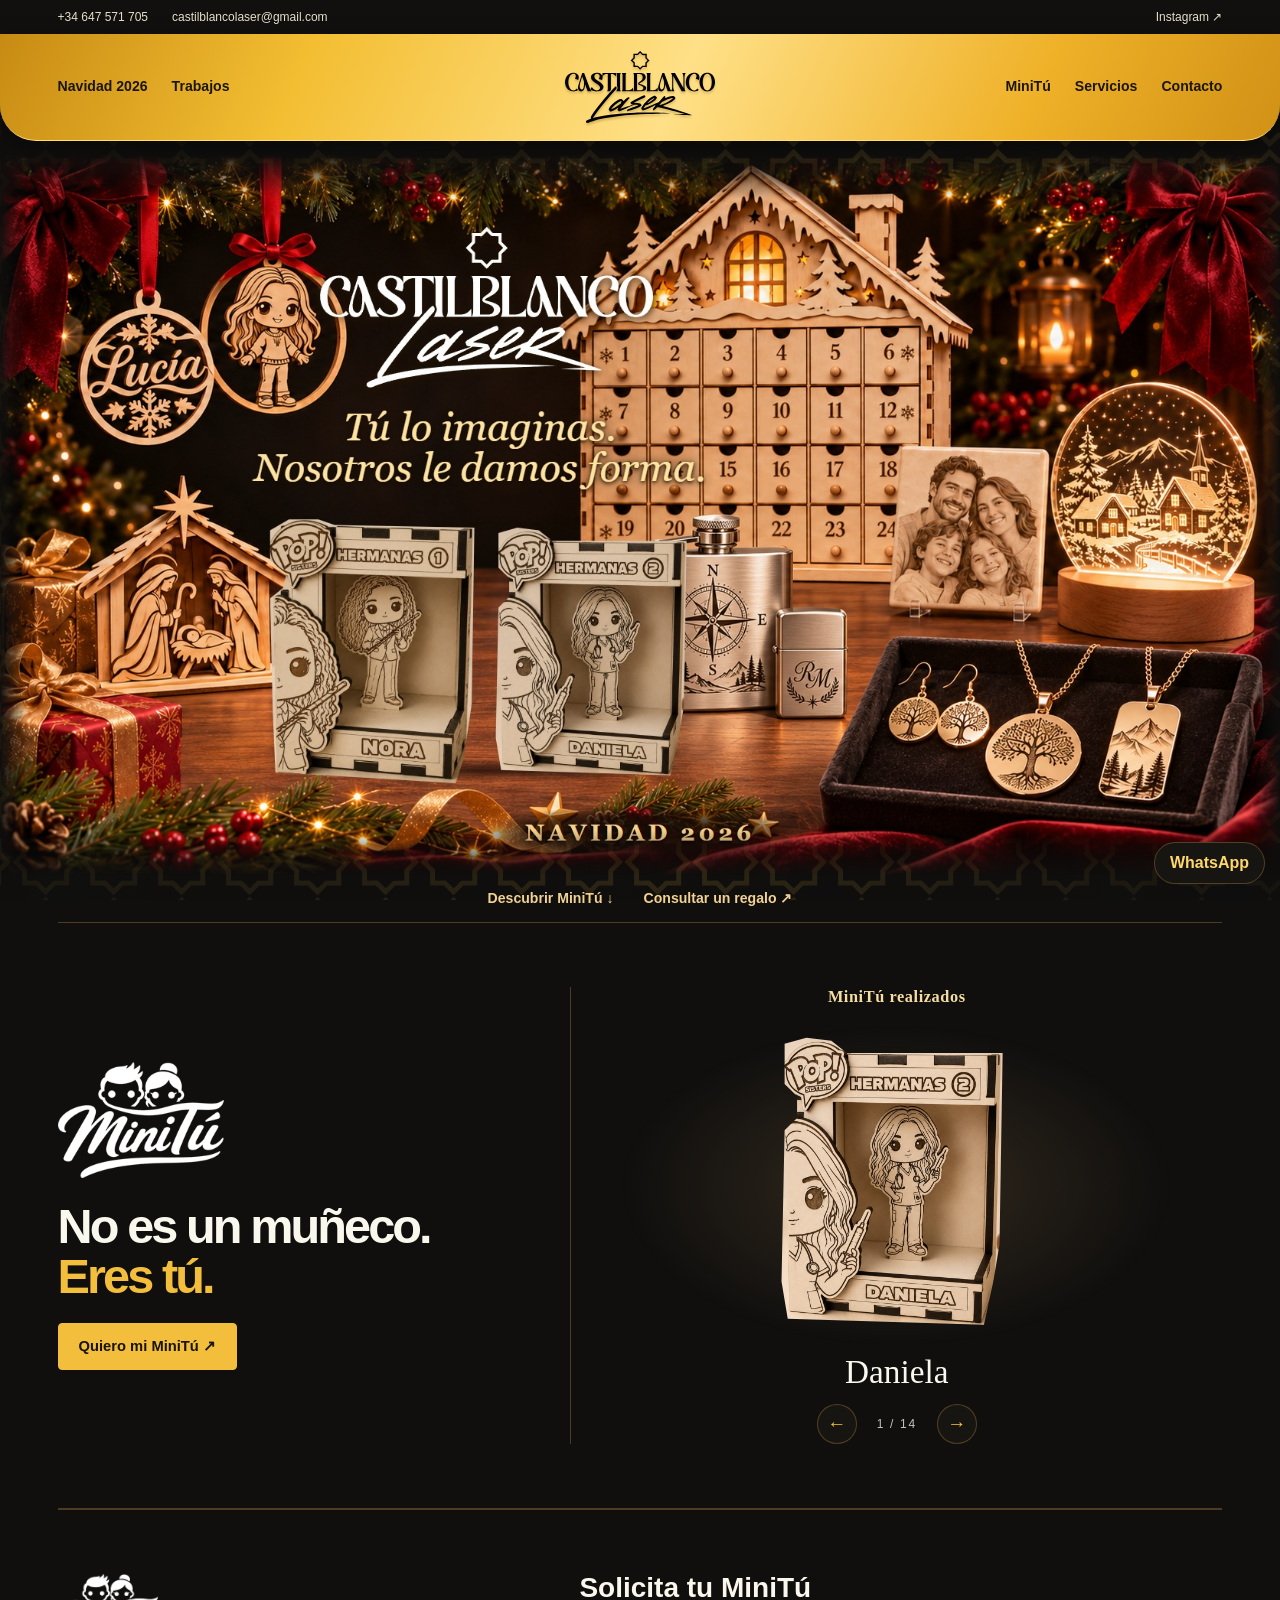
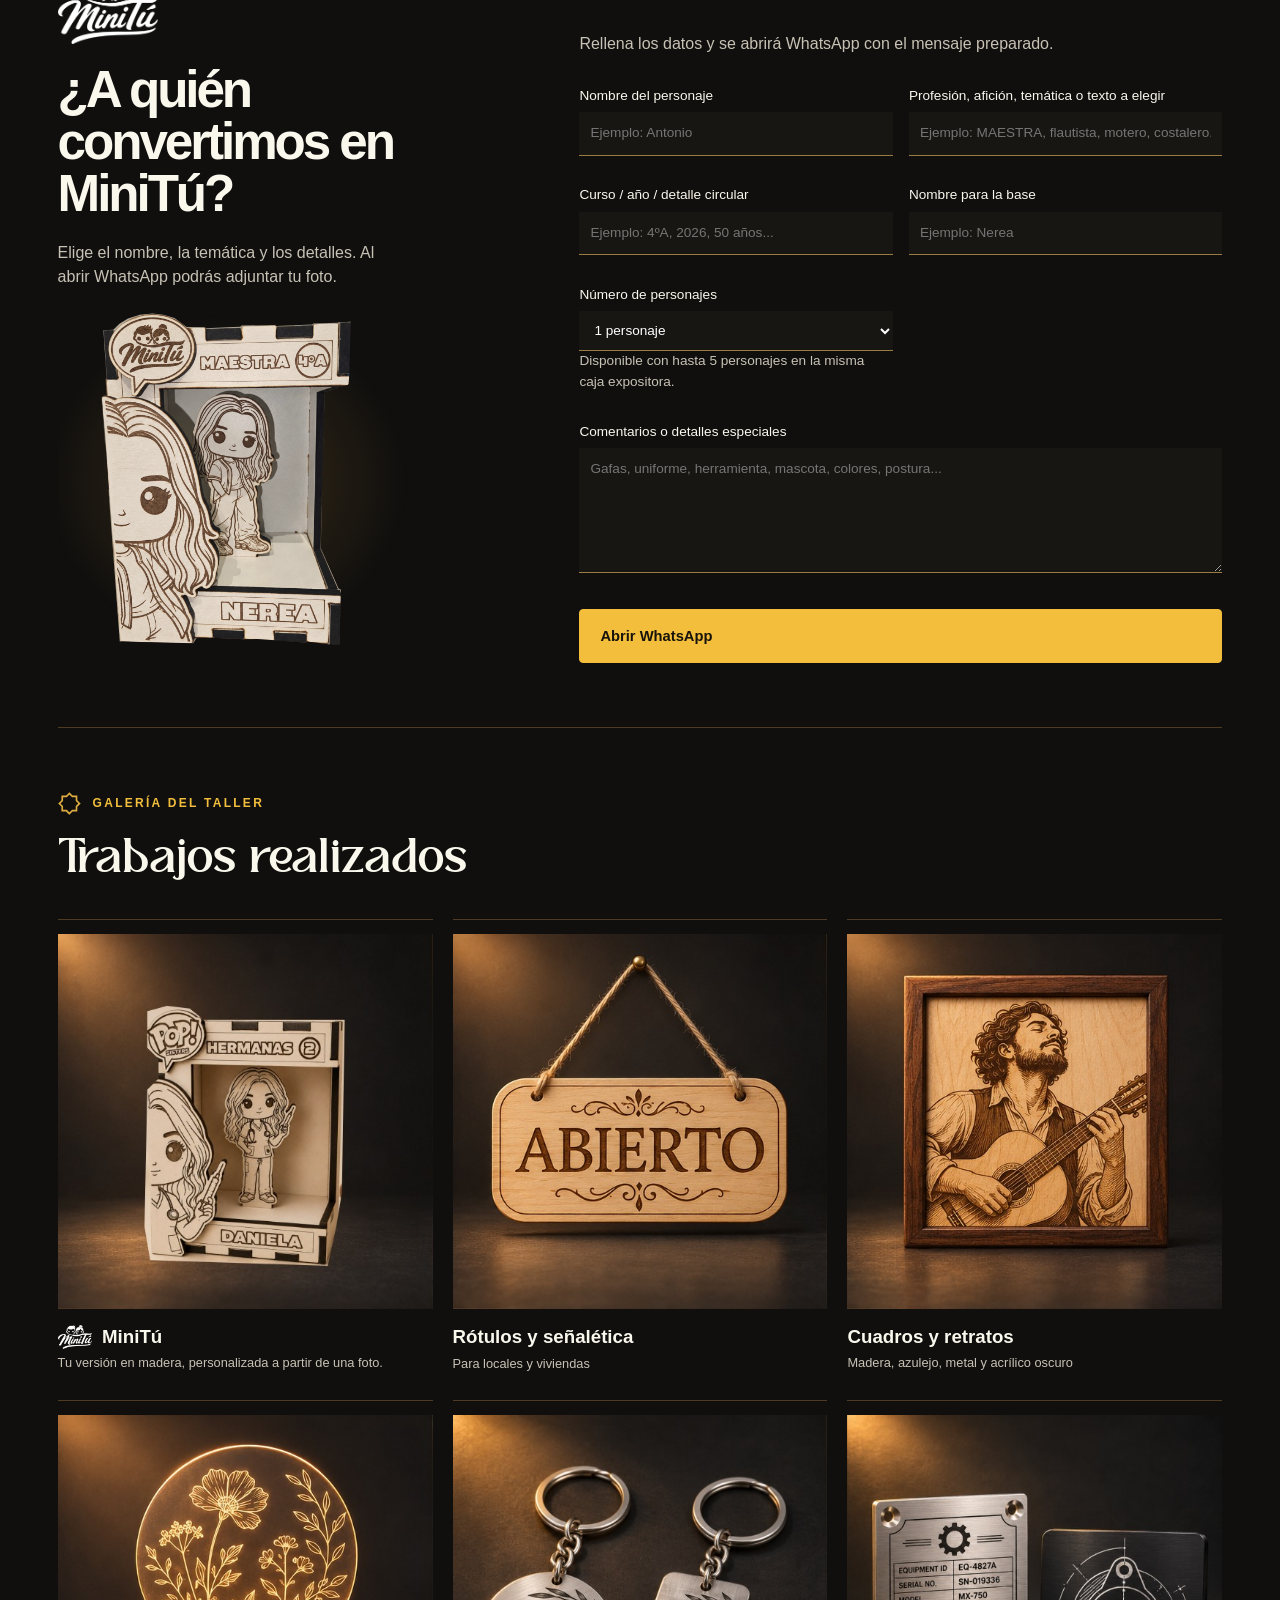
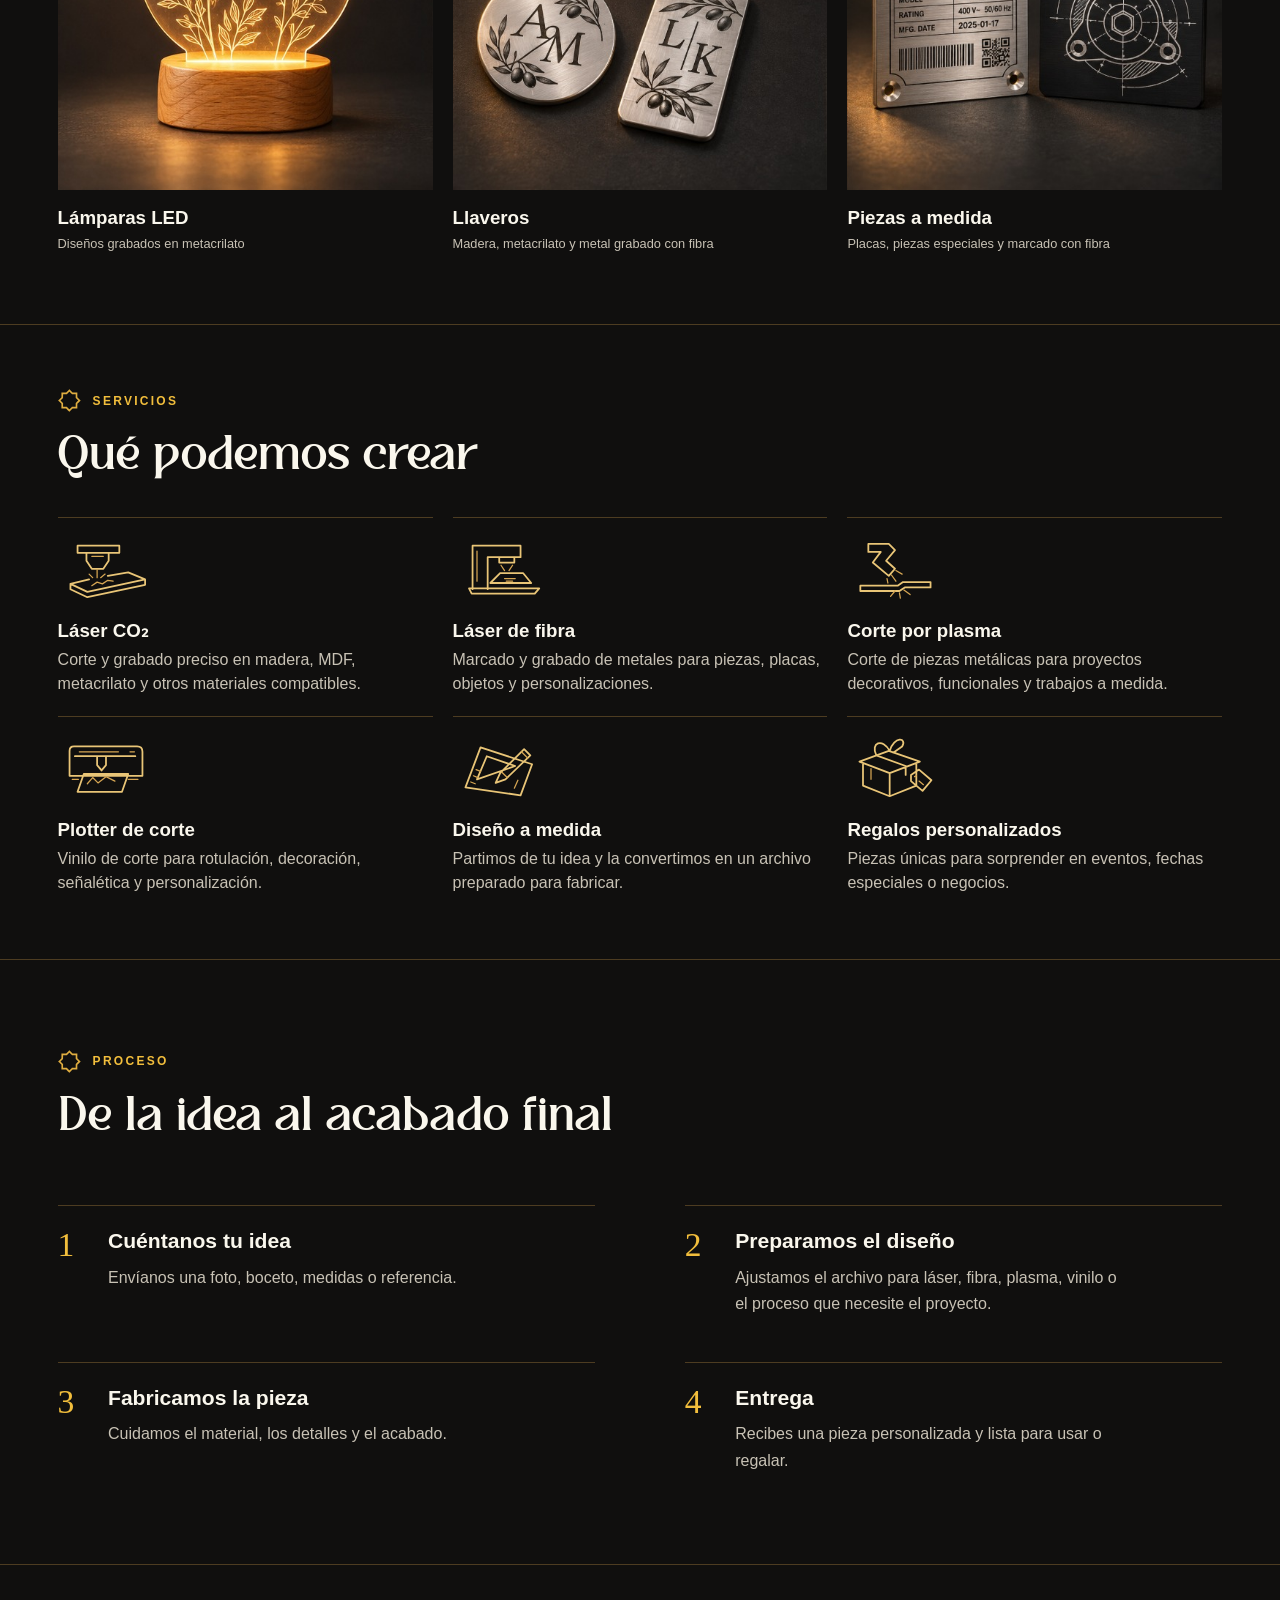
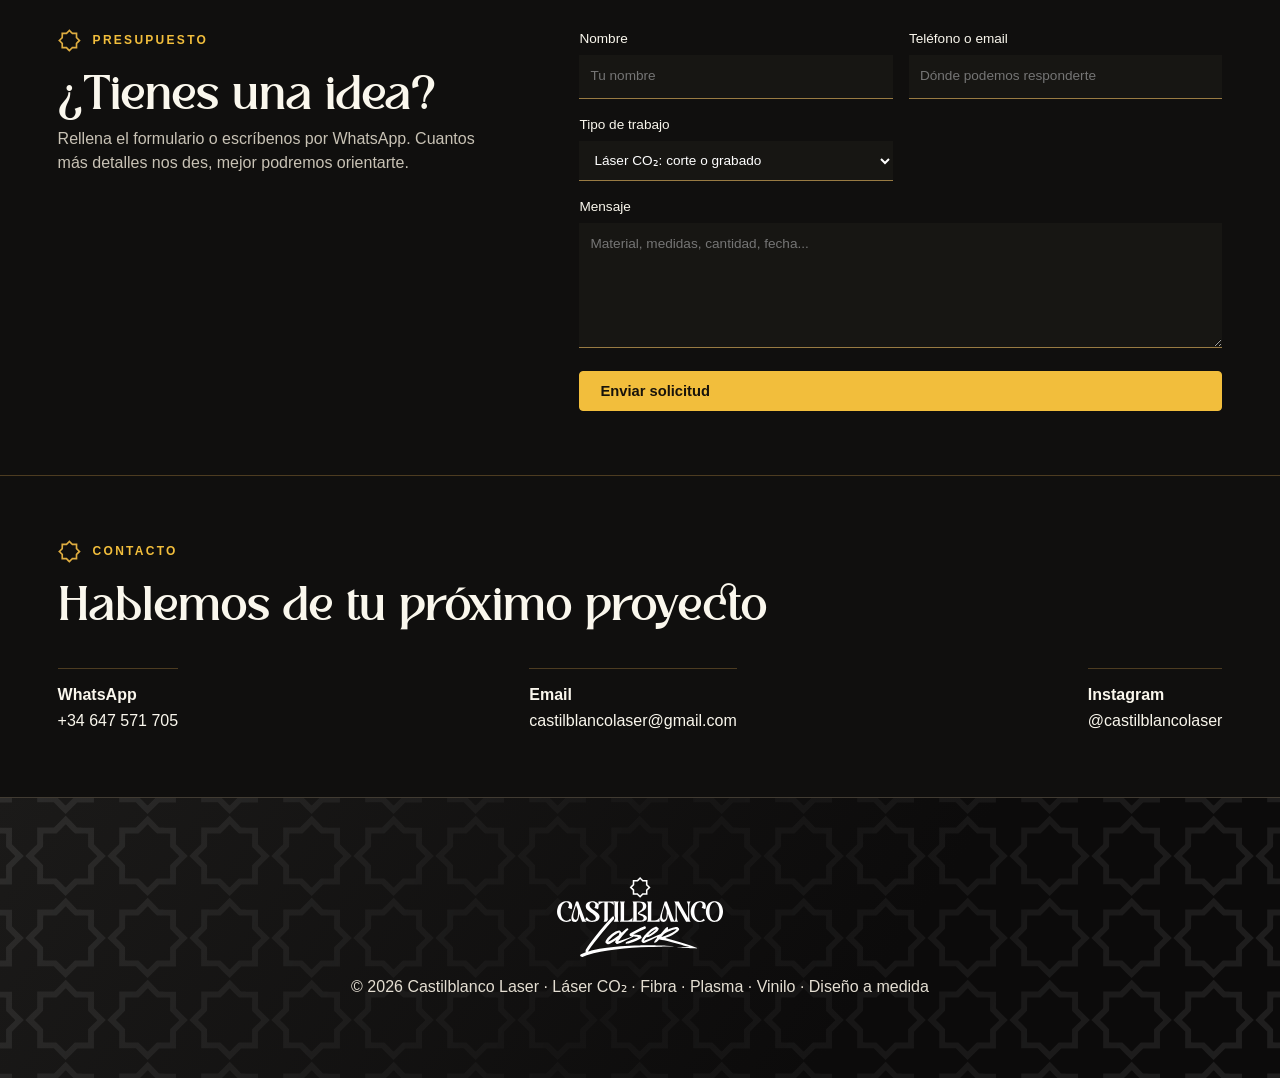
==== commit b6e86f0e: "Add files via upload" ====
--- a/index.html
+++ b/index.html
@@ -1,408 +1,330 @@
-<!DOCTYPE html>
-<html lang="es">
-<head>
-  <script async src="https://www.googletagmanager.com/gtm.js?id=GTM-K5VN2S8H"></script>
-<script>
-  window.dataLayer = window.dataLayer || [];
-  function gtag(){dataLayer.push(arguments);}
-  gtag('js', new Date());
-</script>
-  <meta charset="UTF-8" />
-  <meta name="viewport" content="width=device-width, initial-scale=1.0" />
-  <meta name="description" content="Diseño y fabricación personalizada en Castilblanco de los Arroyos (Sevilla): láser CO₂, láser de fibra, plasma, vinilo, grabado, corte y proyectos a medida." />
-  <title>Castilblanco Laser | Láser, fibra, plasma y vinilo en Sevilla</title>
-  <link rel="icon" href="/favicon.ico" sizes="any">
-  <link rel="icon" type="image/png" sizes="16x16" href="/favicon-16.png">
-  <link rel="icon" type="image/png" sizes="32x32" href="/favicon-32.png">
-  <link rel="icon" type="image/png" sizes="192x192" href="/favicon-192.png">
-  <link rel="apple-touch-icon" sizes="180x180" href="/apple-touch-icon.png">
-  <meta property="og:title" content="Castilblanco Laser | Láser, fibra, plasma y vinilo en Sevilla">
-  <meta property="og:description" content="Diseño y fabricación personalizada: láser CO₂, láser de fibra, plasma, vinilo, grabado, corte y proyectos a medida en Castilblanco de los Arroyos (Sevilla).">
-  <meta property="og:image" content="https://www.castilblancolaser.es/favicon-512.png">
-  <meta property="og:url" content="https://www.castilblancolaser.es/">
-  <meta property="og:locale" content="es_ES">
-  <link rel="canonical" href="https://www.castilblancolaser.es/">
-  <meta property="og:type" content="website">
-  <meta name="twitter:card" content="summary_large_image">
-  <script type="application/ld+json">
-  {
-    "@context": "https://schema.org",
-    "@type": ["LocalBusiness", "Organization"],
-    "@id": "https://www.castilblancolaser.es/#business",
-    "name": "Castilblanco Laser",
-    "url": "https://www.castilblancolaser.es/",
-    "logo": "https://www.castilblancolaser.es/favicon-512.png",
-    "image": "https://www.castilblancolaser.es/img/bannerweb.jpg",
-    "telephone": "+34647571705",
-    "email": "castilblancolaser@gmail.com",
-    "description": "Taller de diseño y fabricación personalizada con láser CO₂, láser de fibra, plasma y plotter de corte para vinilo, además de proyectos a medida.",
-    "address": {
-      "@type": "PostalAddress",
-      "addressLocality": "Castilblanco de los Arroyos",
-      "addressRegion": "Sevilla",
-      "addressCountry": "ES"
-    },
-    "areaServed": [
-      {"@type": "City", "name": "Castilblanco de los Arroyos"},
-      {"@type": "AdministrativeArea", "name": "Sevilla"}
-    ],
-    "sameAs": ["https://www.instagram.com/castilblancolaser/"],
-    "knowsAbout": [
-      "corte láser CO2", "grabado láser", "grabado láser de fibra",
-      "marcado de metales", "corte por plasma", "vinilo de corte",
-      "rotulación", "diseño personalizado", "regalos personalizados"
-    ]
-  }
-  </script>
-  <script type="application/ld+json">
-  {
-    "@context": "https://schema.org",
-    "@type": "Product",
-    "@id": "https://www.castilblancolaser.es/#minitu",
-    "name": "MiniTú",
-    "brand": {"@type": "Brand", "name": "MiniTú"},
-    "manufacturer": {"@id": "https://www.castilblancolaser.es/#business"},
-    "url": "https://www.castilblancolaser.es/#minitu",
-    "image": "https://www.castilblancolaser.es/img/portada-minitu.jpg",
-    "description": "Figura personalizada en madera creada a partir de fotografías, con diseño, corte y grabado láser a medida."
-  }
-  </script>
-  <link rel="preconnect" href="https://fonts.googleapis.com">
-  <link rel="preconnect" href="https://fonts.gstatic.com" crossorigin>
-  <link href="https://fonts.googleapis.com/css2?family=Montserrat:wght@400;600;700;800&family=Space+Grotesk:wght@500;700&display=swap" rel="stylesheet">
-  <link rel="stylesheet" href="styles.css" />
-</head>
-<body>
-  <header class="site-header premium-header" id="inicio">
-    <div class="top-bar">
-      <div class="top-bar-inner">
-        <div class="top-contact">
-          <a href="https://wa.me/34647571705" target="_blank" rel="noopener" aria-label="WhatsApp Castilblanco Laser">☎ +34 647 571 705</a>
-          <a href="mailto:castilblancolaser@gmail.com" aria-label="Email Castilblanco Laser">✉ castilblancolaser@gmail.com</a>
-        </div>
-        <div class="top-social" aria-label="Redes sociales">
-          <a href="https://instagram.com/castilblancolaser" target="_blank" rel="noopener">Instagram</a>
-          <span>·</span>
-          <a href="#contacto">Contacto</a>
-        </div>
-      </div>
-    </div>
-
-    <nav class="navbar premium-navbar">
-      <a class="brand" href="#inicio" aria-label="Castilblanco Laser">
-        <img src="img/castilblanco-logo-negro.svg" alt="Castilblanco Laser" class="brand-logo">
-      </a>
-      <button class="menu-toggle" aria-label="Abrir menú">☰</button>
-      <div class="nav-links">
-        <a href="#inicio">Inicio</a>
-        <a href="#trabajos">Trabajos</a>
-        <a href="#servicios">Servicios</a>
-        <a href="#minitu" class="nav-minitu-link"><img src="img/minitu-logo.png" alt="MiniTú" class="nav-minitu-logo"><span>MiniTú</span></a>
-        <a href="#proceso">Proceso</a>
-        <a href="#contacto">Contacto</a>
-      </div>
-    </nav>
-
-    <section class="corporate-banner container reveal" aria-label="Castilblanco Laser: diseño, corte y grabado láser">
-      <img src="img/bannerweb.jpg" alt="Banner corporativo Castilblanco Laser - diseño, corte y grabado láser">
-    </section>
-
-    <section class="hero container premium-hero">
-      <div class="hero-content reveal">
-        <p class="eyebrow">Láser CO₂ · Fibra · Plasma · Vinilo · Diseño personalizado</p>
-        <h1>Diseños únicos hechos con láser y mucha personalidad.</h1>
-        <p class="hero-text">En Castilblanco Laser convertimos ideas en piezas a medida. Trabajamos con láser CO₂, láser de fibra, plasma y plotter de corte para crear grabados, piezas metálicas, vinilos, decoración, cartelería, regalos y proyectos personalizados.</p>
-        <div class="hero-actions">
-          <a class="btn primary" href="#presupuesto">Pedir presupuesto</a>
-          <a class="btn secondary" href="#trabajos">Ver trabajos</a>
-        </div>
-      </div>
-    </section>
-  </header>
-
-  <main>
-    <section class="stats container reveal" aria-label="Ventajas">
-      <article><strong>100%</strong><span>Diseños personalizados</span></article>
-      <article><strong>Local</strong><span>Castilblanco de los Arroyos</span></article>
-      <article><strong>A medida</strong><span>Desde una idea hasta la pieza final</span></article>
-    </section>
-
-    <section class="section container" id="trabajos">
-      <div class="section-title reveal">
-        <p class="eyebrow">Galería</p>
-        <h2>Trabajos destacados</h2>
-        <p>Una selección de trabajos reales: grabados, cartelería, decoración, regalos personalizados y MiniTú.</p>
-      </div>
-
-      <div class="featured-gallery-shell reveal" aria-label="Categorías de trabajos destacados">
-        <button class="featured-gallery-arrow featured-gallery-prev" type="button" aria-label="Ver categoría anterior"><span aria-hidden="true">‹</span></button>
-        <div class="gallery featured-category-gallery" id="workGallery" tabindex="0">
-          <article class="project-card featured-category-card reveal" data-category="minitu" data-title="MiniTú" data-material="MDF blanco / madera" data-technique="Diseño personalizado, corte y grabado láser" data-gallery="img/funkos/maestra/maestra-producto-profesional.png|img/funkos/maestra/maestra-zonas-editables.png|img/funkos/maestra/maestra-real-01.jpeg|img/funkos/maestra/maestra-real-02.jpg|img/funkos/maestra/maestra-real-03.jpg|img/funkos/maestra/maestra-real-04.jpg|img/funkos/maestra/maestra-real-05.jpg|img/funkos/maestra/maestra-real-06.jpg|img/funkos/maestra/maestra-real-07.jpg|img/funkos/amalia-edu/amalia-edu-01.jpg|img/funkos/amalia-edu/amalia-edu-02.jpg|img/funkos/amalia-edu/amalia-edu-03.jpg|img/elegidas/elegida-25.jpg" data-description="MiniTú personalizados fabricados a partir de una foto: caja expositora, nombre, temática y detalles hechos a medida.">
-            <button class="project-open" type="button" aria-label="Abrir galería MiniTú">
-              <div class="project-image"><img src="img/portada-minitu.jpg" alt="Portada MiniTú"></div>
-              <div class="project-info"><h3>MiniTú</h3><p>Tu muñeco personalizado a partir de una foto.</p><span>Ver galería</span></div>
-            </button>
-          </article>
-
-          <article class="project-card featured-category-card reveal" data-category="madera" data-title="Madera" data-material="Madera / MDF" data-technique="Corte y grabado láser" data-gallery="img/elegidas/elegida-02.jpg|img/elegidas/elegida-06.jpg|img/elegidas/elegida-18.jpg|img/elegidas/elegida-12.jpg|img/elegidas/elegida-04.jpg|img/elegidas/elegida-09.jpg|img/elegidas/elegida-10.jpg|img/elegidas/elegida-11.jpg|img/elegidas/elegida-22.jpg|img/elegidas/elegida-01.jpg|img/elegidas/elegida-07.jpg|img/elegidas/elegida-14.jpg|img/elegidas/elegida-17.jpg|img/elegidas/elegida-23.jpg|img/elegidas/elegida-26.jpg||img/elegidas/elegida-15.jpg|img/elegidas/elegida-16.jpg|img/catalogo/decoracion/cuadros/extremoduro-evaristo.jpg|img/catalogo/decoracion/cuadros/robe-en-madera-blanca.jpg|img/catalogo/decoracion/cuadros/robe-en-madera-negra.jpg|img/catalogo/decoracion/logo-en-relieve-para-tienda.jpg|img/catalogo/decoracion/numero-para-casa.jpg|img/catalogo/decoracion/puzzle-para-hotel.jpg|img/catalogo/madera/camraon-en-madera.jpg|img/catalogo/madera/fotograbado-en-madera.jpg|img/catalogo/madera/kaws-x-nike.jpg|img/catalogo/madera/llavero-en-madera.jpg|img/catalogo/madera/peana-san-francisco-de-asis.jpg" data-description="Grabado y corte láser en MDF y maderas naturales..">
-            <button class="project-open" type="button" aria-label="Abrir galería Madera">
-              <div class="project-image"><img src="img/portada-madera.jpg" alt="Portada Madera"></div>
-              <div class="project-info"><h3>Madera</h3><p>Diseños personalizados para durar.</p><span>Ver galería</span></div>
-            </button>
-          </article>
-
-          <article class="project-card featured-category-card reveal" data-category="metacrilato" data-title="Metacrilato" data-material="Metacrilato" data-technique="Corte, grabado y montaje" data-gallery="img/catalogo/metacrilato/escudo-para-trompeta.jpg|img/catalogo/metacrilato/lamparas-led/lamapra-san-benito.jpg|img/catalogo/metacrilato/lamparas-led/lampara-esperanza-de-triana.jpg|img/catalogo/metacrilato/lamparas-led/lampara-stumble-guys.jpg|img/catalogo/metacrilato/llavero-juan.jpg|img/catalogo/metacrilato/llaveros-fernando.jpg|img/catalogo/metacrilato/pito-de-carnaval.jpg|img/elegidas/elegida-07.jpg|img/elegidas/elegida-13.jpg|img/elegidas/elegida-18.jpg|img/elegidas/elegida-06.jpg" data-description="Piezas en metacrilato: placas, lámparas, expositores, llaveros, trofeos, escudos y trabajos personalizados.">
-            <button class="project-open" type="button" aria-label="Abrir galería Metacrilato">
-              <div class="project-image"><img src="img/portada-metacrilato.jpg" alt="Portada Metacrilato"></div>
-              <div class="project-info"><h3>Metacrilato</h3><p>Placas, lámparas, trofeos y expositores.</p><span>Ver galería</span></div>
-            </button>
-          </article>
-
-          <article class="project-card featured-category-card reveal" data-category="otros-materiales" data-title="Otros materiales" data-material="Cuero / cristal / pizarra / aluminio anodizado / más" data-technique="Grabado, corte láser y personalización" data-gallery="img/catalogo/decoracion/azulejos/camaron-de-la-isla-en-azulejo.jpg|img/catalogo/decoracion/azulejos/padrejesus-azulejo.jpg|img/catalogo/decoracion/azulejos/soledad-azulejo.jpg|img/elegidas/elegida-19.jpg|img/elegidas/elegida-08.jpg|img/elegidas/elegida-13.jpg" data-description="Trabajos fuera del MDF: cuero, cristal, pizarra, aluminio anodizado, azulejos y otros soportes personalizados.">
-            <button class="project-open" type="button" aria-label="Abrir galería Otros materiales">
-              <div class="project-image"><img src="img/portada-otros-materiales.jpg" alt="Portada Otros materiales"></div>
-              <div class="project-info"><h3>Otros materiales</h3><p>Más allá del MDF.</p><span>Ver galería</span></div>
-            </button>
-          </article>
-        </div>
-        <button class="featured-gallery-arrow featured-gallery-next" type="button" aria-label="Ver categoría siguiente"><span aria-hidden="true">›</span></button>
-      </div>
-    </section>
-
-    <div class="project-modal" id="projectModal" aria-hidden="true">
-      <div class="project-modal-backdrop" data-close-modal></div>
-      <section class="project-modal-content" role="dialog" aria-modal="true" aria-labelledby="modalTitle">
-        <button class="modal-close" type="button" data-close-modal aria-label="Cerrar galería">×</button>
-        <div class="modal-gallery-area">
-          <button class="modal-arrow prev" type="button" aria-label="Imagen anterior">‹</button>
-          <div class="modal-image placeholder" id="modalImage">Imagen</div>
-          <button class="modal-arrow next" type="button" aria-label="Imagen siguiente">›</button>
-          <div class="modal-counter" id="modalCounter">1 / 1</div>
-        </div>
-        <div class="modal-details">
-          <p class="eyebrow">Proyecto destacado</p>
-          <h2 id="modalTitle">Título del proyecto</h2>
-          <p id="modalDescription">Descripción del proyecto.</p>
-          <div class="modal-meta">
-            <div><strong>Material</strong><span id="modalMaterial">Madera</span></div>
-            <div><strong>Técnica</strong><span id="modalTechnique">Grabado láser</span></div>
-          </div>
-          <div class="modal-thumbs" id="modalThumbs"></div>
-          <a class="btn primary" id="modalWhatsapp" href="https://wa.me/34647571705" target="_blank" rel="noopener">Pedir uno parecido</a>
-        </div>
-      </section>
-    </div>
-
-
-    <section class="section funko-section" id="minitu">
-      <div class="container minitu-section-header reveal">
-        <div class="minitu-product-brand" aria-label="MiniTú, marca de producto personalizado">
-          <img src="img/minitu-logo.png" alt="MiniTú" class="minitu-section-logo">
-          <div class="minitu-heading-text">
-            <p class="eyebrow">Producto personalizado</p>
-            <h2>Tu MiniTú hecho en madera</h2>
-            <p>Figuras personalizadas a partir de una foto.</p>
-            <p>Fabricado en madera mediante láser.</p>
-            <p>Un recuerdo único para regalar y sorprender.</p>
-          </div>
-        </div>
-      </div>
-      <div class="container funko-grid">
-        <div class="funko-showcase reveal">
-          <p class="eyebrow">Diseño a medida</p>
-          <h2>MiniTú personalizados</h2>
-          <p>Convierte una foto en un MiniTú fabricado en madera mediante corte y grabado láser. Ideal para regalos, profesiones, bodas, jubilaciones, cumpleaños y detalles únicos.</p>
-          <div class="funko-preview funko-carousel" aria-label="Galería de ejemplos de MiniTú">
-            <button class="funko-carousel-btn funko-prev" type="button" aria-label="Ver imagen anterior">‹</button>
-            <div class="funko-carousel-track">
-              <img src="img/funkos/maestra/maestra-producto-profesional.png" alt="MiniTú Maestra en foto de producto profesional" class="funko-demo-photo funko-slide active">
-              <img src="img/funkos/maestra/maestra-zonas-editables.png" alt="Modelo explicativo con zonas editables del MiniTú" class="funko-demo-photo funko-slide">
-              <img src="img/funkos/maestra/maestra-real-01.jpeg" alt="MiniTú Maestra real" class="funko-demo-photo funko-slide">
-              <img src="img/funkos/maestra/maestra-real-02.jpg" alt="Detalle trasero del MiniTú Maestra" class="funko-demo-photo funko-slide">
-              <img src="img/funkos/maestra/maestra-real-03.jpg" alt="Frontal del expositor MiniTú Maestra" class="funko-demo-photo funko-slide">
-              <img src="img/funkos/amalia-edu/amalia-edu-01.jpg" alt="MiniTú Edu y Amalia con Bar El Tubo" class="funko-demo-photo funko-slide">
-              <img src="img/funkos/amalia-edu/amalia-edu-02.jpg" alt="Detalle MiniTú Edu y Amalia Bar El Tubo" class="funko-demo-photo funko-slide">
-              <img src="img/elegidas/elegida-25.jpg" alt="MiniTú DeeJays" class="funko-demo-photo funko-slide">
-            </div>
-            <button class="funko-carousel-btn funko-next" type="button" aria-label="Ver imagen siguiente">›</button>
-            <div class="funko-carousel-dots" aria-label="Selector de imágenes">
-              <button class="active" type="button" aria-label="Ver ejemplo 1"></button>
-              <button type="button" aria-label="Ver ejemplo 2"></button>
-              <button type="button" aria-label="Ver ejemplo 3"></button>
-              <button type="button" aria-label="Ver ejemplo 4"></button>
-              <button type="button" aria-label="Ver ejemplo 5"></button>
-              <button type="button" aria-label="Ver ejemplo 6"></button>
-              <button type="button" aria-label="Ver ejemplo 7"></button>
-              <button type="button" aria-label="Ver ejemplo 8"></button>
-            </div>
-            <p class="preview-note">Ejemplos reales. Haz clic en cualquier imagen para verla en grande. Cada diseño se crea de forma personalizada a partir de la fotografía enviada.</p>
-          </div>
-          <div class="funko-steps">
-            <span>1. Envías foto</span>
-            <span>2. Recibes vista previa para aprobar</span>
-            <span>3. Fabricamos y enviamos</span>
-          </div>
-        </div>
-
-        <form class="funko-form reveal" id="funkoForm">
-          <h3>Solicita tu MiniTú</h3>
-          <p>Rellena los datos y se abrirá WhatsApp con el mensaje preparado.</p>
-
-          <label>Nombre del personaje
-            <input type="text" name="nombre" placeholder="Ejemplo: Antonio" required>
-          </label>
-
-          <label>Profesión, afición, temática o texto a elegir
-            <input type="text" name="profesion" id="funkoProfesion" placeholder="Ejemplo: MAESTRA, flautista, motero, costalero..." required>
-          </label>
-
-          <label>Curso / año / detalle circular
-            <input type="text" name="cursoAno" id="funkoCurso" placeholder="Ejemplo: 4ºA, 2026, 50 años...">
-          </label>
-
-          <label>Nombre para la base
-            <input type="text" name="peana" id="funkoNombre" placeholder="Ejemplo: Nerea">
-          </label>
-
-          <label>Número de personajes
-            <select name="personajes"><option>1 personaje</option><option>2 personajes</option><option>3 personajes</option><option>4 personajes</option><option>5 personajes</option></select><small>Disponible con hasta 5 personajes en la misma caja expositora.</small>
-          </label>
-
-          <label>Comentarios o detalles especiales
-            <textarea name="comentarios" rows="5" placeholder="Gafas, uniforme, herramienta, mascota, colores, postura..."></textarea>
-          </label>
-
-          <button class="btn primary" type="submit">Abrir WhatsApp</button>
-        </form>
-      </div>
-      <div class="container funko-full-gallery reveal">
-        <div class="section-title compact-title">
-          <p class="eyebrow">Ejemplos reales</p>
-          <h2>Galería de MiniTú realizados</h2>
-          <p>Algunos trabajos ya fabricados para que puedas ver estilos, formatos y acabados.</p>
-        </div>
-        <div class="minitu-gallery-shell" aria-label="Galería de MiniTú realizados">
-          <button class="minitu-gallery-arrow minitu-gallery-prev" type="button" aria-label="Ver MiniTú anterior">‹</button>
-          <div class="minitu-horizontal-gallery" tabindex="0">
-            <button class="minitu-gallery-item" type="button" aria-label="Ampliar amalia">
-              <img src="img/minitu-galeria/amalia.png" alt="amalia">
-            </button>
-            <button class="minitu-gallery-item" type="button" aria-label="Ampliar carreroblanco">
-              <img src="img/minitu-galeria/carreroblanco.jpeg" alt="carreroblanco">
-            </button>
-            <button class="minitu-gallery-item" type="button" aria-label="Ampliar cristina">
-              <img src="img/minitu-galeria/cristina.png" alt="cristina">
-            </button>
-            <button class="minitu-gallery-item" type="button" aria-label="Ampliar dolo">
-              <img src="img/minitu-galeria/dolo.png" alt="dolo">
-            </button>
-            <button class="minitu-gallery-item" type="button" aria-label="Ampliar fernando">
-              <img src="img/minitu-galeria/fernando.png" alt="fernando">
-            </button>
-            <button class="minitu-gallery-item" type="button" aria-label="Ampliar gadafo">
-              <img src="img/minitu-galeria/gadafo.png" alt="gadafo">
-            </button>
-            <button class="minitu-gallery-item" type="button" aria-label="Ampliar jesus fernandez">
-              <img src="img/minitu-galeria/jesus fernandez.png" alt="jesus fernandez">
-            </button>
-            <button class="minitu-gallery-item" type="button" aria-label="Ampliar macario">
-              <img src="img/minitu-galeria/macario.png" alt="macario">
-            </button>
-            <button class="minitu-gallery-item" type="button" aria-label="Ampliar nerea">
-              <img src="img/minitu-galeria/nerea.png" alt="nerea">
-            </button>
-            <button class="minitu-gallery-item" type="button" aria-label="Ampliar nora">
-              <img src="img/minitu-galeria/nora.png" alt="nora">
-            </button>
-            <button class="minitu-gallery-item" type="button" aria-label="Ampliar daniela">
-              <img src="img/minitu-galeria/daniela.png" alt="daniela">
-            </button>
-            <button class="minitu-gallery-item" type="button" aria-label="Ampliar san benito">
-              <img src="img/minitu-galeria/san benito.png" alt="san benito">
-            </button>
-            <button class="minitu-gallery-item" type="button" aria-label="Ampliar seven">
-              <img src="img/minitu-galeria/seven.png" alt="seven">
-            </button>
-            <button class="minitu-gallery-item" type="button" aria-label="Ampliar the coach">
-              <img src="img/minitu-galeria/the coach.png" alt="the coach">
-            </button>
-          </div>
-          <button class="minitu-gallery-arrow minitu-gallery-next" type="button" aria-label="Ver MiniTú siguiente">›</button>
-        </div>
-      </div>
-    </section>
-
-    <section class="section services-wrap" id="servicios">
-      <div class="container">
-        <div class="section-title reveal">
-          <p class="eyebrow">Servicios</p>
-          <h2>Qué podemos crear</h2>
-        </div>
-        <div class="services">
-          <article class="service reveal"><span>01</span><h3>Láser CO₂</h3><p>Corte y grabado preciso en madera, MDF, metacrilato y otros materiales compatibles.</p></article>
-          <article class="service reveal"><span>02</span><h3>Láser de fibra</h3><p>Marcado y grabado de metales para piezas, placas, objetos y personalizaciones.</p></article>
-          <article class="service reveal"><span>03</span><h3>Corte por plasma</h3><p>Corte de piezas metálicas para proyectos decorativos, funcionales y trabajos a medida.</p></article>
-          <article class="service reveal"><span>04</span><h3>Plotter de corte</h3><p>Vinilo de corte para rotulación, decoración, señalética y personalización.</p></article>
-          <article class="service reveal"><span>05</span><h3>Diseño a medida</h3><p>Partimos de tu idea y la convertimos en un archivo preparado para fabricar.</p></article>
-          <article class="service reveal"><span>06</span><h3>Regalos personalizados</h3><p>Piezas únicas para sorprender en eventos, fechas especiales o negocios.</p></article>
-        </div>
-      </div>
-    </section>
-
-    <section class="section container process" id="proceso">
-      <div class="section-title reveal">
-        <p class="eyebrow">Proceso</p>
-        <h2>De la idea al acabado final</h2>
-      </div>
-      <div class="timeline">
-        <article class="reveal"><strong>1</strong><h3>Cuéntanos tu idea</h3><p>Envíanos una foto, boceto, medidas o referencia.</p></article>
-        <article class="reveal"><strong>2</strong><h3>Preparamos el diseño</h3><p>Ajustamos el archivo para láser, fibra, plasma, vinilo o el proceso que necesite el proyecto.</p></article>
-        <article class="reveal"><strong>3</strong><h3>Fabricamos la pieza</h3><p>Cuidamos el material, los detalles y el acabado.</p></article>
-        <article class="reveal"><strong>4</strong><h3>Entrega</h3><p>Recibes una pieza personalizada y lista para usar o regalar.</p></article>
-      </div>
-    </section>
-
-    <section class="section quote" id="presupuesto">
-      <div class="container quote-grid">
-        <div class="reveal">
-          <p class="eyebrow">Presupuesto</p>
-          <h2>¿Tienes una idea?</h2>
-          <p>Rellena el formulario o escríbenos por WhatsApp. Cuantos más detalles nos des, mejor podremos orientarte.</p>
-        </div>
-        <form class="quote-form reveal" action="mailto:castilblancolaser@gmail.com" method="post" enctype="text/plain">
-          <label>Nombre<input type="text" name="nombre" placeholder="Tu nombre" required></label>
-          <label>Teléfono o email<input type="text" name="contacto" placeholder="Dónde podemos responderte" required></label>
-          <label>Tipo de trabajo<select name="tipo"><option>Láser CO₂: corte o grabado</option><option>Láser de fibra: metal</option><option>Corte por plasma</option><option>Vinilo / plotter de corte</option><option>Diseño personalizado</option><option>Regalo o evento</option><option>Otro proyecto a medida</option></select></label>
-          <label>Mensaje<textarea name="mensaje" rows="5" placeholder="Material, medidas, cantidad, fecha..."></textarea></label>
-          <button class="btn primary" type="submit">Enviar solicitud</button>
-        </form>
-      </div>
-
-    </section>
-
-    <section class="section container contact" id="contacto">
-      <div class="section-title reveal">
-        <p class="eyebrow">Contacto</p>
-        <h2>Hablemos de tu próximo proyecto</h2>
-      </div>
-      <div class="contact-cards">
-        <a class="contact-card reveal" href="https://wa.me/34647571705" target="_blank" rel="noopener"><strong>WhatsApp</strong><span>+34 647 571 705</span></a>
-        <a class="contact-card reveal" href="mailto:castilblancolaser@gmail.com"><strong>Email</strong><span>castilblancolaser@gmail.com</span></a>
-        <a class="contact-card reveal" href="https://instagram.com/castilblancolaser" target="_blank" rel="noopener"><strong>Instagram</strong><span>@castilblancolaser</span></a>
-      </div>
-      <div class="contact-logo reveal">
-        <img src="img/castilblanco-logo-negro.svg" alt="Castilblanco Laser">
-      </div>
-    </section>
-  </main>
-
-  <footer>
-    <p>© <span id="year"></span> Castilblanco Laser · Láser CO₂ · Fibra · Plasma · Vinilo · Diseño a medida</p>
-  </footer>
-
-
-  <button class="back-to-top" type="button" aria-label="Volver arriba" title="Volver arriba"></button>
-  <a class="whatsapp-float" href="https://wa.me/34647571705" target="_blank" rel="noopener" aria-label="Contactar por WhatsApp">WhatsApp</a>
-  <script src="script.js"></script>
-</body>
-</html>
+<!DOCTYPE html>
+<html lang="es">
+<head>
+  <script async src="https://www.googletagmanager.com/gtm.js?id=GTM-K5VN2S8H"></script>
+<script>
+  window.dataLayer = window.dataLayer || [];
+  function gtag(){dataLayer.push(arguments);}
+  gtag('js', new Date());
+</script>
+  <meta charset="UTF-8" />
+  <meta name="viewport" content="width=device-width, initial-scale=1.0" />
+  <meta name="description" content="Diseño y fabricación personalizada en Castilblanco de los Arroyos (Sevilla): láser CO₂, láser de fibra, plasma, vinilo, grabado, corte y proyectos a medida." />
+  <title>Castilblanco Laser | Láser, fibra, plasma y vinilo en Sevilla</title>
+  <link rel="icon" href="/favicon.ico" sizes="any">
+  <link rel="icon" type="image/png" sizes="16x16" href="/favicon-16.png">
+  <link rel="icon" type="image/png" sizes="32x32" href="/favicon-32.png">
+  <link rel="icon" type="image/png" sizes="192x192" href="/favicon-192.png">
+  <link rel="apple-touch-icon" sizes="180x180" href="/apple-touch-icon.png">
+  <meta property="og:title" content="Castilblanco Laser | Láser, fibra, plasma y vinilo en Sevilla">
+  <meta property="og:description" content="Diseño y fabricación personalizada: láser CO₂, láser de fibra, plasma, vinilo, grabado, corte y proyectos a medida en Castilblanco de los Arroyos (Sevilla).">
+  <meta property="og:image" content="https://www.castilblancolaser.es/favicon-512.png">
+  <meta property="og:url" content="https://www.castilblancolaser.es/">
+  <meta property="og:locale" content="es_ES">
+  <link rel="canonical" href="https://www.castilblancolaser.es/">
+  <meta property="og:type" content="website">
+  <meta name="twitter:card" content="summary_large_image">
+  <script type="application/ld+json">
+  {
+    "@context": "https://schema.org",
+    "@type": ["LocalBusiness", "Organization"],
+    "@id": "https://www.castilblancolaser.es/#business",
+    "name": "Castilblanco Laser",
+    "url": "https://www.castilblancolaser.es/",
+    "logo": "https://www.castilblancolaser.es/favicon-512.png",
+    "image": "https://www.castilblancolaser.es/img/bannerweb.jpg",
+    "telephone": "+34647571705",
+    "email": "castilblancolaser@gmail.com",
+    "description": "Taller de diseño y fabricación personalizada con láser CO₂, láser de fibra, plasma y plotter de corte para vinilo, además de proyectos a medida.",
+    "address": {
+      "@type": "PostalAddress",
+      "addressLocality": "Castilblanco de los Arroyos",
+      "addressRegion": "Sevilla",
+      "addressCountry": "ES"
+    },
+    "areaServed": [
+      {"@type": "City", "name": "Castilblanco de los Arroyos"},
+      {"@type": "AdministrativeArea", "name": "Sevilla"}
+    ],
+    "sameAs": ["https://www.instagram.com/castilblancolaser/"],
+    "knowsAbout": [
+      "corte láser CO2", "grabado láser", "grabado láser de fibra",
+      "marcado de metales", "corte por plasma", "vinilo de corte",
+      "rotulación", "diseño personalizado", "regalos personalizados"
+    ]
+  }
+  </script>
+  <script type="application/ld+json">
+  {
+    "@context": "https://schema.org",
+    "@type": "Product",
+    "@id": "https://www.castilblancolaser.es/#minitu",
+    "name": "MiniTú",
+    "brand": {"@type": "Brand", "name": "MiniTú"},
+    "manufacturer": {"@id": "https://www.castilblancolaser.es/#business"},
+    "url": "https://www.castilblancolaser.es/#minitu",
+    "image": "https://www.castilblancolaser.es/img/funkos/maestra/maestra-real-01.jpeg",
+    "description": "Figura personalizada en madera creada a partir de fotografías, con diseño, corte y grabado láser a medida."
+  }
+  </script>
+  <link rel="preconnect" href="https://fonts.googleapis.com">
+  <link rel="preconnect" href="https://fonts.gstatic.com" crossorigin>
+  <link href="https://fonts.googleapis.com/css2?family=Montserrat:wght@400;600;700;800&family=Space+Grotesk:wght@500;700&display=swap" rel="stylesheet">
+  <style>:root{color-scheme:dark;--gold:#f2be3c;--line:#92713779;--muted:#c8c2b5;--ink:#100f0e}
+*{box-sizing:border-box}body{margin:0;background:#100f0e;color:#faf7ed;font:16px/1.5 "Segoe UI",Arial,sans-serif}body::before{content:"";position:fixed;inset:0;z-index:-1;pointer-events:none;background:linear-gradient(112deg,#11100ff5,#11100f90 64%,#11100fe3),url("[data-uri]") 12px 12px/68px;opacity:.33}a{color:inherit;text-decoration:none}a:hover{text-decoration:underline}button,a,input,textarea,select{touch-action:manipulation}:focus-visible{outline:3px solid #ffe185;outline-offset:3px}button{cursor:pointer}h1,h2,h3,p,figure{margin:0}h1,h2,h3{line-height:1.02}h1,h2{letter-spacing:-.06em}em{font-style:normal;color:var(--gold)}.container{width:min(1216px,91%);margin-inline:auto}.top{background:#11100e;color:#e6decb;font-size:12px}.top .container,.mast-inner,.mast nav{display:flex;align-items:center;gap:24px}.top .container{padding-block:8px}.top a:last-child{margin-left:auto}.mast{color:#1b160d;background:linear-gradient(115deg,#c78b13,#f3be32 24%,#ffe087 53%,#efb128 80%,#d09116);border-radius:0 0 36px 36px;border-bottom:1px solid #ffdd77;box-shadow:0 6px 22px #0006}.mast-inner{display:grid;grid-template-columns:1fr auto 1fr;min-height:106px}.mast nav:last-child{justify-self:end}.mast nav{font-size:.88rem;font-weight:700}.brandmark{width:150px;display:block;filter:drop-shadow(0 2px 1px #6b47074d)}
+.festive{display:grid;grid-template-columns:.89fr 1.11fr;position:relative;align-items:center;padding:36px 0 30px;isolation:isolate}.festive::before,.festive::after{content:"";position:absolute;left:0;right:0;height:1px;background:linear-gradient(90deg,transparent,#ca9a46,transparent)}.festive::before{top:20px}.festive::after{bottom:0}.season-copy{padding:28px 0;z-index:1}.eyebrow{display:flex;align-items:center;gap:12px;text-transform:uppercase;color:var(--gold);font-weight:700;letter-spacing:.19em;font-size:.75rem;margin:0 0 16px}.eyebrow::before{content:"";width:23px;height:23px;background:url("[data-uri]") center/contain no-repeat}.season-copy h1{font:700 clamp(60px,6vw,98px)/.87 Georgia,serif;letter-spacing:-.075em}.season-copy h1 em{font-weight:400;font-style:italic}.season-copy>p:not(.eyebrow),.order>div>p:not(.eyebrow){color:var(--muted);max-width:37ch;margin:20px 0}.btn{display:inline-flex;align-items:center;justify-content:space-between;gap:24px;border:1px solid var(--gold);padding:11px 20px;font:700 .92rem/1.4 inherit;font-family:inherit;font-weight:700;font-size:.92rem;border-radius:4px}.primary{background:var(--gold);color:#18130b}.secondary{color:var(--gold);background:transparent}.scene{position:relative;isolation:isolate;text-align:center;padding:18px 0}.scene-star{position:absolute;z-index:-1;inset:-1% 0 5%;background:url("[data-uri]") center/contain no-repeat;opacity:.48;filter:drop-shadow(0 0 16px #dc9e3155)}.duet{display:flex;justify-content:center;align-items:end;filter:drop-shadow(0 16px 11px #000b);padding:18px 0 10px}.duet .cut{width:46%;height:auto}.duet .cut-3{transform:rotate(-7deg) translateX(4%)}.duet .cut-4{width:42%;transform:rotate(6deg) translate(-3%,-3%)}.cut-3{clip-path:polygon(14% 4%,21% 2%,29% 3%,34% 7%,84% 7%,83% 69%,81% 81%,78% 95%,15% 93%,13% 81%,14% 32%,18% 28%,18% 21%,14% 17%)}.cut-4{clip-path:polygon(10% 5%,17% 1%,28% 1%,34% 3%,86% 4%,85% 69%,82% 89%,79% 98%,12% 94%,11% 72%,10% 30%,15% 26%,16% 21%,10% 16%)}.cut-2{clip-path:polygon(4% 11%,88% 3%,91% 13%,88% 97%,11% 89%,5% 87%)}.cut-5{clip-path:polygon(9% 23%,17% 20%,32% 17%,40% 20%,92% 18%,93% 36%,92% 94%,86% 94%,1% 90%,3% 38%,5% 33%,9% 32%)}.scene-label{font-size:.82rem;color:#ead5a1;letter-spacing:.05em}.scene-label b{margin-left:8px}.gift-strip{display:grid;grid-template-columns:repeat(3,1fr);border-bottom:1px solid var(--line);padding:16px 0;gap:20px}.gift-strip a{display:flex;align-items:center;gap:16px;padding:3px 16px 3px 0;border-right:1px solid var(--line)}.gift-strip a:last-child{border:0}.gift-strip img,.gift-strip svg{width:78px;height:74px;object-fit:contain;flex:none;color:#e6bc6c}.gift-strip strong,.gift-strip small{display:block}.gift-strip small,.piece small{color:var(--muted);font-size:.8rem}
+.section,.order{padding-block:64px}.minitu{display:grid;grid-template-columns:.78fr 1.22fr;gap:48px;align-items:center}.pitch>img{width:115px;margin-bottom:12px}.pitch h2{font-size:clamp(32px,3.8vw,64px);margin-bottom:22px}.collection{min-width:0}.railhead,.contact-cards{display:flex;align-items:center;justify-content:space-between;gap:12px}.railhead{border-bottom:1px solid var(--line);padding-bottom:12px}.railhead h3{font-size:1.15rem}.railhead button,.modal-arrow,.modal-close,.back-to-top{background:transparent;border:1px solid var(--line);color:#ffe7a9;border-radius:50%;width:38px;height:38px;font-size:19px}.rail{display:flex;gap:12px;overflow:auto;scroll-snap-type:x mandatory;scrollbar-width:thin;scrollbar-color:#775c2a transparent;padding:16px 0 12px}.character{flex:0 0 calc((100% - 24px)/3);min-width:0;scroll-snap-align:start}.character>div{height:clamp(135px,15vw,205px);display:grid;place-items:center}.character img{height:100%;width:100%;object-fit:contain;min-height:0}.character figcaption{font-size:.83rem;margin-top:7px;text-align:center}.order,.quote-grid{display:grid;grid-template-columns:.8fr 1.2fr;gap:8%;border-block:1px solid var(--line)}.order h2,.section-title h2,.quote h2{font-size:clamp(36px,4vw,66px)}.real-link,.project-info span{color:var(--gold);text-decoration:underline}.funko-form,.quote-form{display:grid;grid-template-columns:1fr 1fr;gap:16px}.funko-form h3,.funko-form>p,.funko-form label:last-of-type,.quote-form label:last-of-type,.funko-form>.btn,.quote-form>.btn{grid-column:1/-1}.funko-form h3{font-size:28px}.funko-form>p,.quote p:not(.eyebrow),.section-title>p:not(.eyebrow),.timeline p,.service p{color:var(--muted)}label,.funko-form small{display:block;font-size:.85rem}input,select,textarea{width:100%;font:inherit;border:0;border-bottom:1px solid #997b43;background:#171613;color:white;padding:11px;margin-top:6px;border-radius:0}small{color:var(--muted)}.section-title{margin-bottom:30px}.pieces,.services,.timeline{display:grid;grid-template-columns:repeat(3,minmax(0,1fr));gap:20px}.piece,.service,.timeline article,.contact-card{border-top:1px solid var(--line);padding-top:14px}.project-open{background:transparent;border:0;color:inherit;width:100%;text-align:left;font:inherit;padding:0}.project-open img,.sample{width:100%;height:175px;object-fit:contain;background:#20201c}.project-open span,.contact-card{display:grid;gap:2px}.project-open strong{font-size:1.17rem}.sample{display:grid;place-items:center;background:radial-gradient(ellipse,#3d3220,#171612);margin-bottom:12px}.sample img,.sample svg{height:100%;width:100%;object-fit:contain}.sample svg{max-width:155px;max-height:100px;stroke:#dbb76c;fill:none;stroke-width:1.6}.services-wrap,.quote{border-block:1px solid var(--line)}.timeline{grid-template-columns:repeat(4,1fr)}.timeline strong{color:var(--gold)}.service h3,.timeline h3{margin:8px 0}.quote-grid{border:0}.contact-cards{align-items:stretch}.contact-logo img{width:135px;filter:invert(1);margin-top:28px}footer{background:#090909;text-align:center;padding:20px;color:#c6bda9}.whatsapp-float{position:fixed;right:15px;bottom:16px;padding:8px 15px;border-radius:40px;background:#161511;border:1px solid var(--line);font-weight:650;color:#ffd76c;z-index:4}.back-to-top{display:none}.project-modal{display:none;position:fixed;inset:0;z-index:10;padding:20px;align-items:center;justify-content:center}.project-modal.open{display:flex}.project-modal-backdrop{position:absolute;inset:0;background:#000c}.project-modal-content{position:relative;display:grid;grid-template-columns:1.15fr 1fr;width:min(100%,960px);max-height:90vh;overflow:auto;background:#181714;border:1px solid var(--line);padding:28px;gap:20px}.modal-gallery-area{position:relative}.modal-image{height:400px;background:var(--photo) center/contain no-repeat}.modal-close,.modal-arrow{position:absolute;z-index:1;background:#151412}.modal-close{right:4px;top:4px}.modal-arrow{top:45%}.modal-arrow.next{right:0}.modal-counter{text-align:center}.modal-details{padding:14px}.modal-meta{margin:12px 0}.modal-meta span{margin-left:5px}.modal-thumbs{display:flex;gap:5px;flex-wrap:wrap;margin:16px 0}.modal-thumb{width:45px;height:45px;background:transparent center/contain no-repeat;color:transparent;border:1px solid var(--line)}.modal-thumb.active{border-color:var(--gold)}.modal-is-open{overflow:hidden}
+@media(max-width:760px){.mast-inner{grid-template-columns:1fr;gap:4px;justify-items:center;padding:8px 0 11px}.mast-inner>a{grid-row:1}.mast nav,.mast nav:last-child{display:contents}.mast-inner{display:flex;justify-content:center;flex-wrap:wrap;gap:6px 15px}.mast-inner>a{width:100%;order:-1}.brandmark{width:108px;margin:auto}.mast{border-radius:0 0 24px 24px}.top .container{gap:8px;flex-wrap:wrap;font-size:10px}.festive{grid-template-columns:1fr;padding-block:25px 12px}.season-copy{padding:12px 0 0}.season-copy h1{font-size:clamp(48px,11vw,78px)}.season-copy h1 br{display:none}.season-copy h1 em:before{content:" "}.scene{width:min(100%,450px);margin:auto;padding:0}.duet{padding:3px 0}.duet .cut{max-height:160px;width:auto;max-width:48%}.gift-strip{gap:8px}.gift-strip a{display:grid;align-content:start;padding:0 6px 0 0;gap:4px}.gift-strip img,.gift-strip svg{width:100%;height:63px}.gift-strip small{font-size:.71rem}.gift-strip strong{font-size:.88rem}.minitu,.order,.quote-grid{grid-template-columns:1fr;gap:22px}.section,.order{padding-block:36px}.pitch>img{width:98px}.pieces,.services,.timeline{grid-template-columns:repeat(2,minmax(0,1fr));gap:14px}.sample,.project-open img{height:132px}.contact-cards{flex-direction:column}.project-modal-content{grid-template-columns:1fr;padding:14px}.modal-image{height:260px}.whatsapp-float{font-size:.76rem}.mast-inner nav a{font-size:.77rem}}
+@media(max-width:400px){.funko-form,.quote-form{grid-template-columns:1fr}.character{flex-basis:43%}.top .container{width:96%}.mast-inner{gap:3px 10px}}
+
+/* Identidad MiniTú, expositor y láminas de servicios */
+.minitu-mark{filter:brightness(0) invert(1);display:block;width:100px;height:auto}
+.minitu{gap:0;grid-template-columns:.88fr 1.12fr;border-bottom:1px solid var(--line)}
+.pitch{padding-right:24px}.pitch .minitu-mark{width:clamp(120px,13vw,180px);margin-bottom:24px}
+.collection{position:relative;border-inline-start:1px solid var(--line);padding:0 6%}
+.collection .railhead{justify-content:center;border:0}.railhead h3{font:600 1.02rem Georgia,serif;letter-spacing:.035em;color:#f6dda1}
+.rail{display:block;padding:0;overflow:visible}
+.character{margin:0;text-align:center}.character[hidden]{display:none}
+.character>div{height:clamp(245px,26vw,360px);background:radial-gradient(ellipse at center,#51422b8a,transparent 68%);padding:12px}
+.character img{filter:drop-shadow(0 9px 9px #0008)}
+.character figcaption{font:500 clamp(26px,2.6vw,38px)/1.2 Georgia,serif;margin:0}
+.viewer-controls{display:flex;justify-content:center;gap:20px;align-items:center;margin-top:12px}
+.viewer-controls button{border:1px solid var(--line);background:#171511;color:var(--gold);border-radius:100%;width:40px;height:40px;font-size:19px}
+.viewer-controls output{font-variant-numeric:tabular-nums;font-size:12px;letter-spacing:.14em;color:var(--muted)}
+.order .minitu-mark{margin-bottom:20px}
+.pieces{align-items:stretch;grid-auto-rows:1fr}.pieces .piece{display:flex;min-width:0}
+.pieces .project-open{display:grid;grid-template-rows:auto 1fr;align-content:start;height:100%}
+.pieces .project-open img{display:block;width:100%;aspect-ratio:4/3;height:auto;object-fit:contain;background:#201e1a}
+.pieces .project-open span{align-content:start;min-height:4.4rem;padding-top:12px}
+.piece-mark{filter:brightness(0) invert(1);height:25px;width:auto;vertical-align:middle}
+.services .sample{background:transparent;border-bottom:1px solid var(--line);height:117px;justify-content:start}
+.services .sample svg{height:90px;width:120px;stroke:#e3b95f;stroke-width:1.8;stroke-linejoin:round;stroke-linecap:round;fill:none}
+@media(max-width:760px){.minitu{grid-template-columns:1fr;gap:30px}.collection{border:0;border-top:1px solid var(--line);padding:22px 0 0}.pitch .minitu-mark{width:115px}.character>div{height:250px}}
+
+.pieces .project-open .piece-mark{width:auto;height:24px;aspect-ratio:auto;background:none}
+.character img.cut{width:auto;height:100%;max-width:100%;justify-self:center}.back-to-top.show{display:block;position:fixed;bottom:58px;right:18px;background:#171511}.back-to-top::before{content:"↑"}
+
+.campaign picture,.campaign picture img{display:block;width:100%;height:auto}.campaign{margin-top:14px}.campaign-links{display:flex;justify-content:center;gap:30px;padding:13px 0;border-bottom:1px solid var(--line);font-weight:650;color:#f1d293;font-size:.88rem}.sr-only{position:absolute;width:1px;height:1px;overflow:hidden;clip-path:inset(50%)}
+
+.star-footer{position:relative;isolation:isolate;display:grid;place-content:center;min-height:clamp(190px,22vw,325px);padding:50px 7%;overflow:hidden;background:linear-gradient(125deg,#1b1a19,#0c0b0b 68%);border-top:1px solid #413b32}
+.star-footer::before{content:"";position:absolute;inset:0;z-index:-1;background:url("[data-uri]") center/82px repeat;filter:grayscale(1);opacity:.12;mask-image:linear-gradient(110deg,#000,#0004 48%,#000)}
+.star-footer p{color:#e4ded2}
+/* El límite de la fotografía deja ver el patrón de la página. */
+.campaign picture {
+  --fade-y: clamp(16px, 3.5vw, 64px);
+  --fade-x: clamp(8px, 2.2vw, 40px);
+  mask-image: linear-gradient(to bottom, transparent, black var(--fade-y), black calc(100% - var(--fade-y)), transparent),
+              linear-gradient(to right, transparent, black var(--fade-x), black calc(100% - var(--fade-x)), transparent);
+  mask-composite: intersect;
+}
+
+.pieces .project-open > img{aspect-ratio:1;object-fit:contain;display:block}.pieces .project-open > span{padding-top:14px}
+
+.minitu-card-title{display:flex;align-items:center;gap:10px}
+
+.order-photo{width:min(100%,350px);margin:24px 0 0}.order-photo img{display:block;width:100%;height:auto}.order-photo figcaption{margin-top:8px;color:var(--muted);font-size:.85rem}
+
+.order-photo{position:relative;isolation:isolate}.order-photo:before{content:"";position:absolute;inset:0 0 8%;background:radial-gradient(ellipse at 48% 52%,#d29c4338,transparent 71%);z-index:-1}.order-photo img{clip-path:polygon(13.09% 5.03%,15.92% 4.93%,17.68% 3.17%,20.12% 1.71%,23.54% 0.59%,27.10% 0.24%,30.18% 0.59%,33.40% 1.56%,36.87% 4.10%,42.14% 4.20%,42.33% 4.44%,52.20% 4.05%,52.59% 3.71%,62.16% 3.56%,62.40% 3.86%,72.75% 3.42%,73.05% 3.08%,80.03% 2.93%,80.32% 2.78%,83.74% 2.64%,83.35% 17.68%,83.15% 20.51%,82.47% 20.85%,76.27% 22.71%,75.20% 67.33%,80.27% 78.86%,80.96% 79.15%,80.47% 94.87%,77.34% 94.78%,71.19% 93.99%,70.85% 94.24%,57.18% 93.26%,53.22% 93.36%,44.63% 92.87%,39.75% 92.87%,38.77% 94.48%,17.77% 93.95%,12.55% 24.17%,13.23% 23.68%,14.01% 23.73%,13.72% 18.99%,14.01% 18.80%);filter:sepia(.09) brightness(1.04)}.order-photo figcaption{text-align:center}
+
+.services .service-icon {
+  display: block;
+  width: clamp(82px, 7.5vw, 104px);
+  height: auto;
+  margin: 3px 0 15px;
+  fill: none;
+  stroke: #e9c577;
+  stroke-width: 2;
+  stroke-linejoin: round;
+  stroke-linecap: round;
+}
+.service-icon .fine { stroke: #d6a653; stroke-width: 1.4; }
+.services .service{min-width:0}
+
+.process { padding-block: clamp(52px, 7vw, 100px); }
+.process .section-title { margin-bottom: clamp(32px, 4.5vw, 64px); }
+.process .timeline {
+  grid-template-columns: repeat(2, minmax(0, 1fr));
+  column-gap: clamp(36px, 7vw, 100px);
+  row-gap: clamp(28px, 3.5vw, 50px);
+}
+.process .timeline article {
+  display: grid;
+  grid-template-columns: 1.9rem minmax(0, 1fr);
+  align-content: start;
+  column-gap: 20px;
+  row-gap: 10px;
+  padding-top: 22px;
+}
+.process .timeline strong {
+  grid-row: span 2;
+  font: 400 2.1rem/1 Georgia, serif;
+  color: var(--gold);
+}
+.process .timeline h3 { margin: 0; font-size: clamp(1.15rem, 1.65vw, 1.55rem); line-height: 1.24; }
+.process .timeline p { grid-column: 2; max-width: 43ch; line-height: 1.65; }
+@media (max-width: 680px) {
+  .process .timeline { grid-template-columns: 1fr; gap: 25px; }
+  .process .timeline article { padding-top: 18px; column-gap: 14px; }
+}
+
+.star-footer .footer-brand { display: block; width: clamp(132px, 13vw, 180px); height: auto; margin: 0 auto 18px; filter: brightness(0) invert(1); }
+
+@font-face {
+  font-family: "Riuka";
+  src: url("[data-uri]") format("truetype");
+  font-weight: 400;
+  font-style: normal;
+  font-display: swap;
+}
+h2.riuka-title {
+  font-family: "Riuka", Georgia, serif;
+  font-weight: 400;
+  letter-spacing: normal;
+  line-height: 1.15;
+  text-wrap: balance;
+}
+</style>
+</head>
+<body><header id="inicio"><div class="top"><div class="container"><a href="tel:+34647571705">+34 647 571 705</a><a href="mailto:castilblancolaser@gmail.com">castilblancolaser@gmail.com</a><a href="https://instagram.com/castilblancolaser">Instagram ↗</a></div></div><div class="mast"><div class="container mast-inner"><nav><a href="#navidad">Navidad 2026</a><a href="#trabajos">Trabajos</a></nav><a href="#inicio"><img class="brandmark" src="img/castilblanco-logo-negro.svg" alt="Castilblanco Laser"></a><nav><a href="#minitu">MiniTú</a><a href="#servicios">Servicios</a><a href="#contacto">Contacto</a></nav></div></div></header><main><section class="campaign" id="navidad" aria-label="Navidad 2026"><h1 class="sr-only">Regalos personalizados de Navidad · Castilblanco Laser</h1><picture><source media="(max-width:650px)" srcset="[data-uri]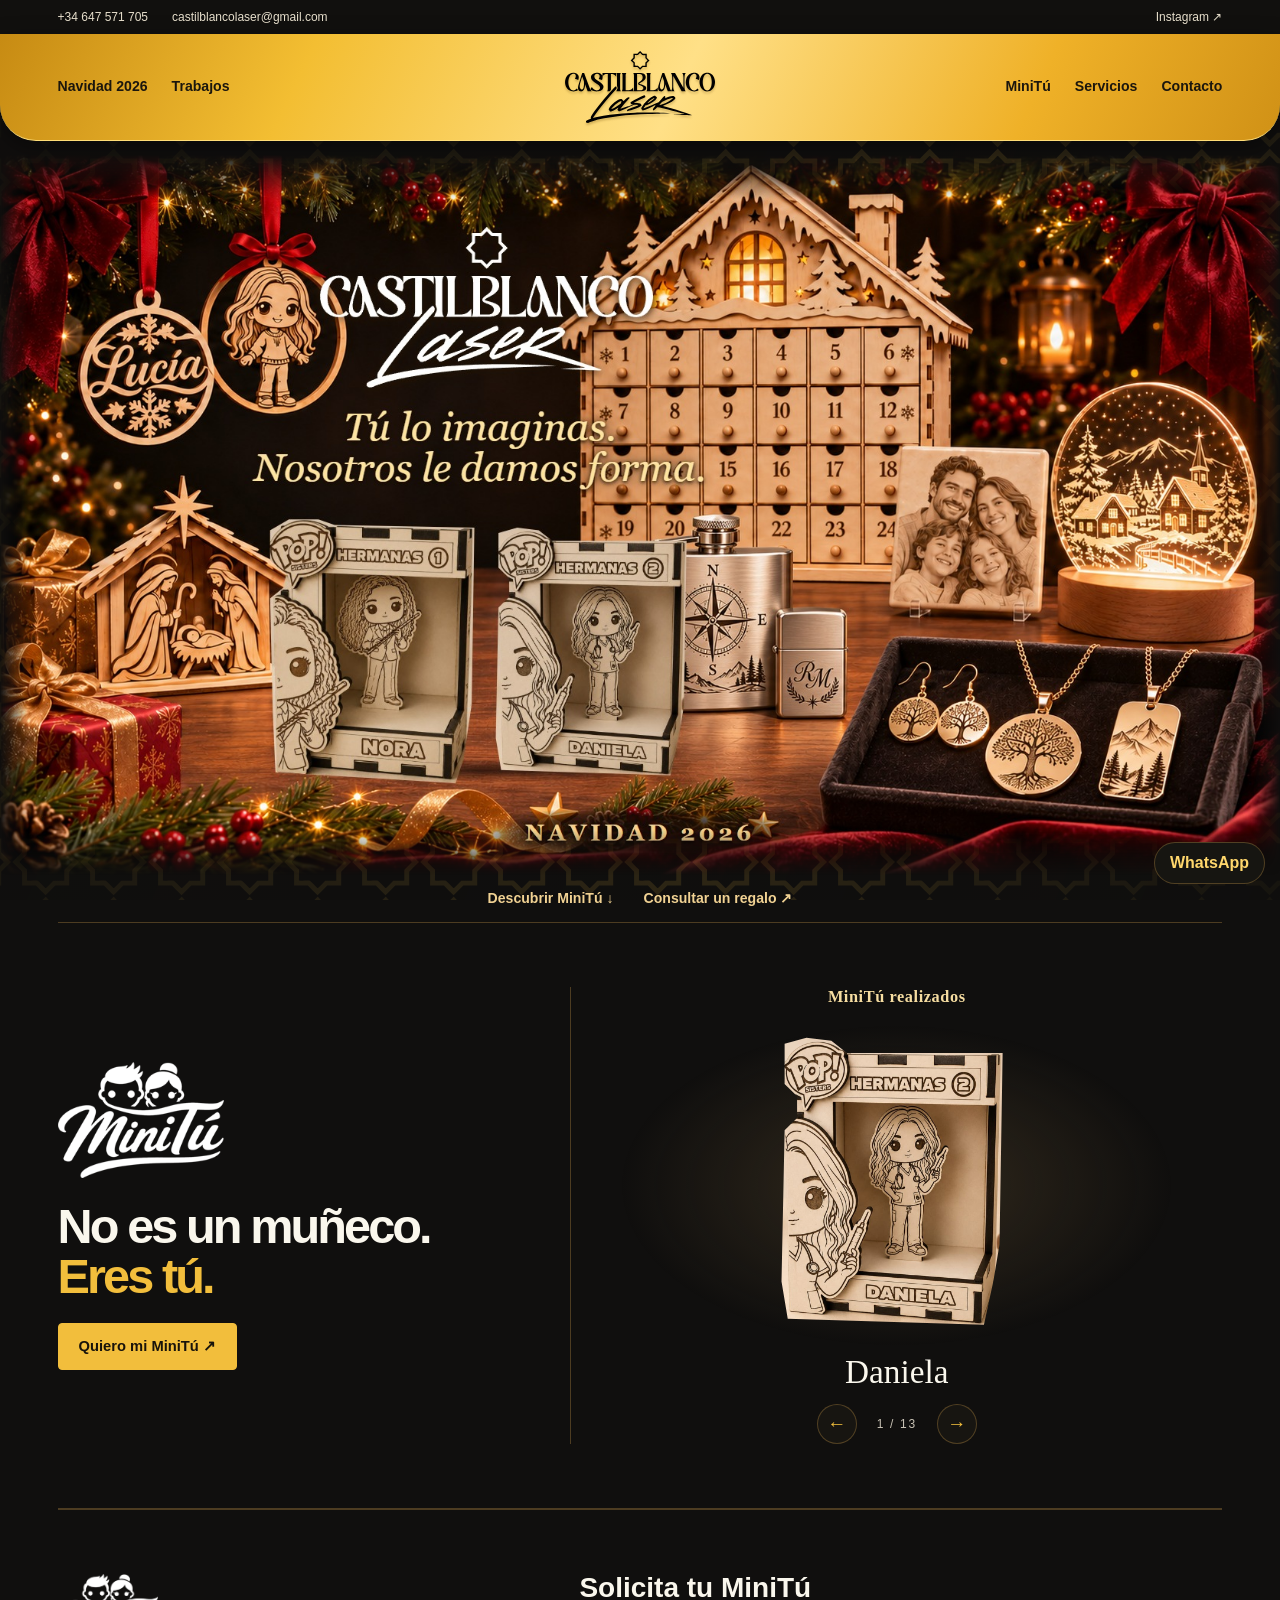
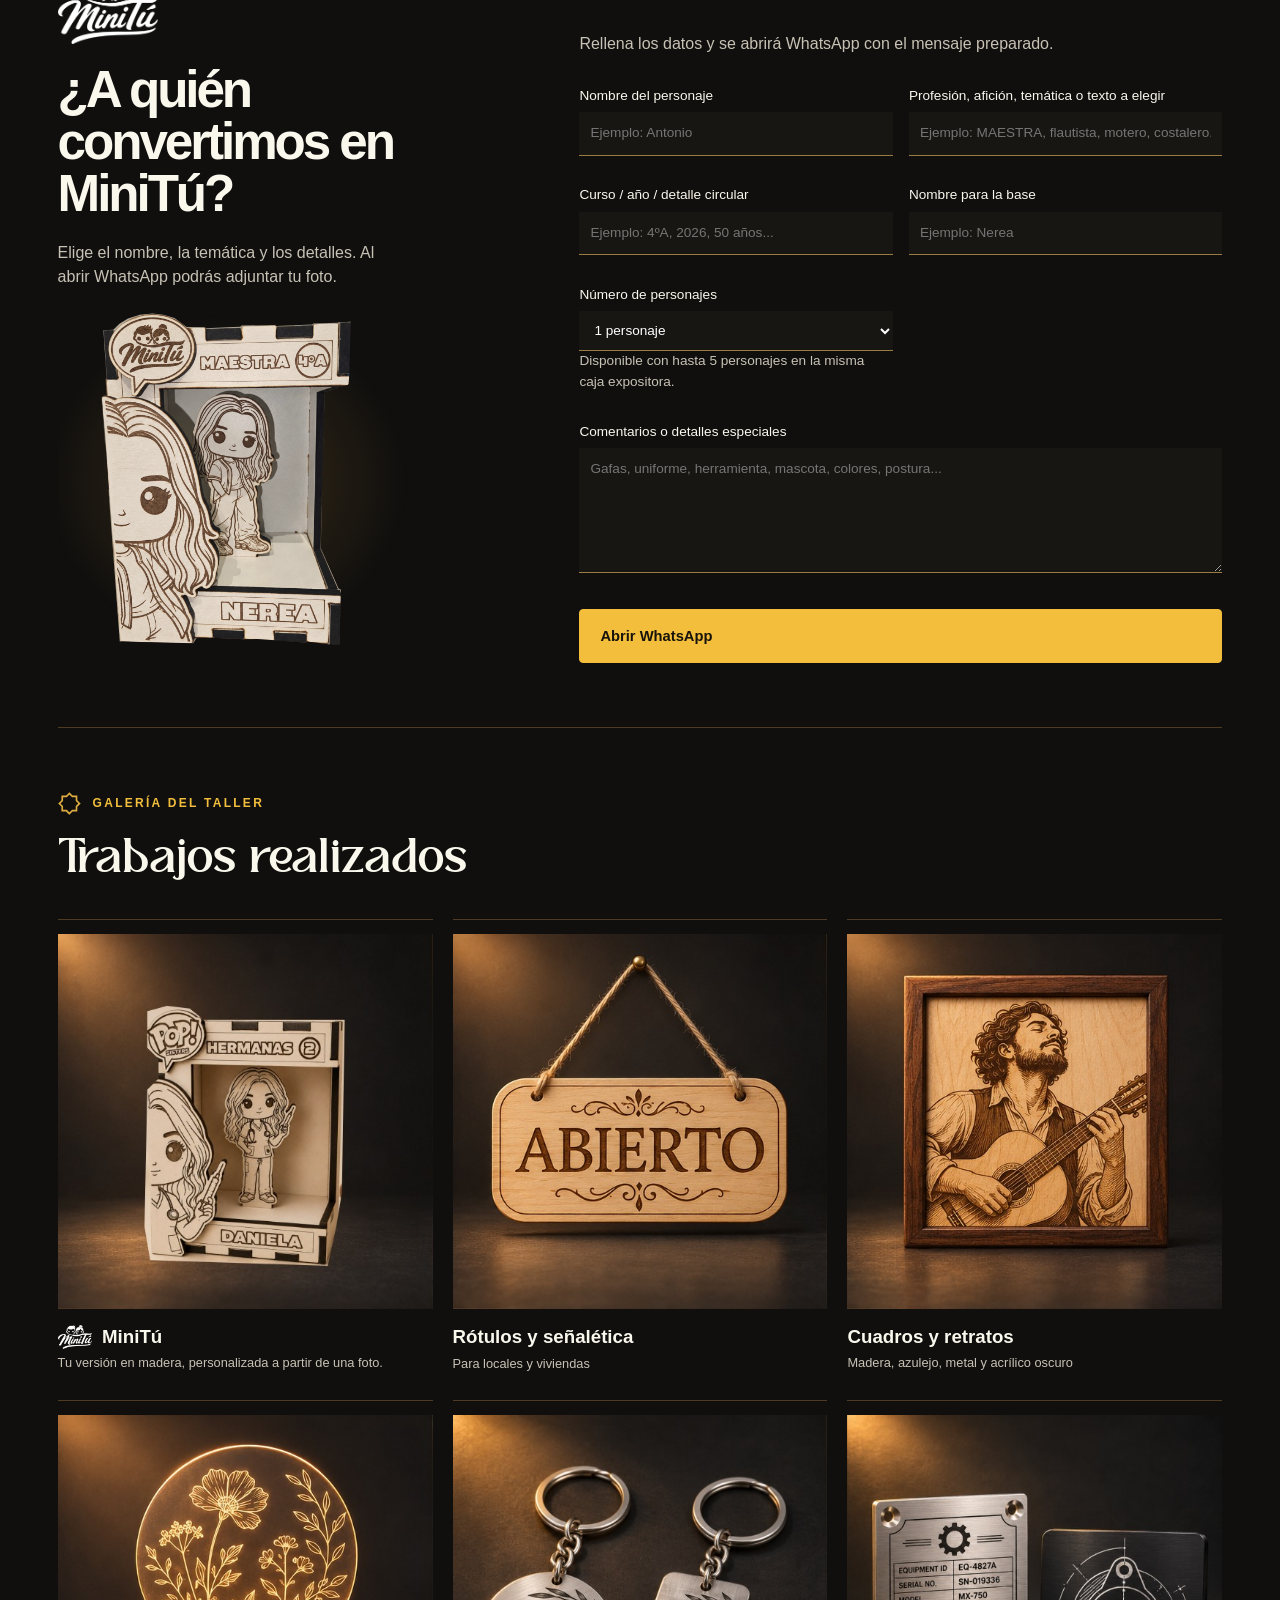
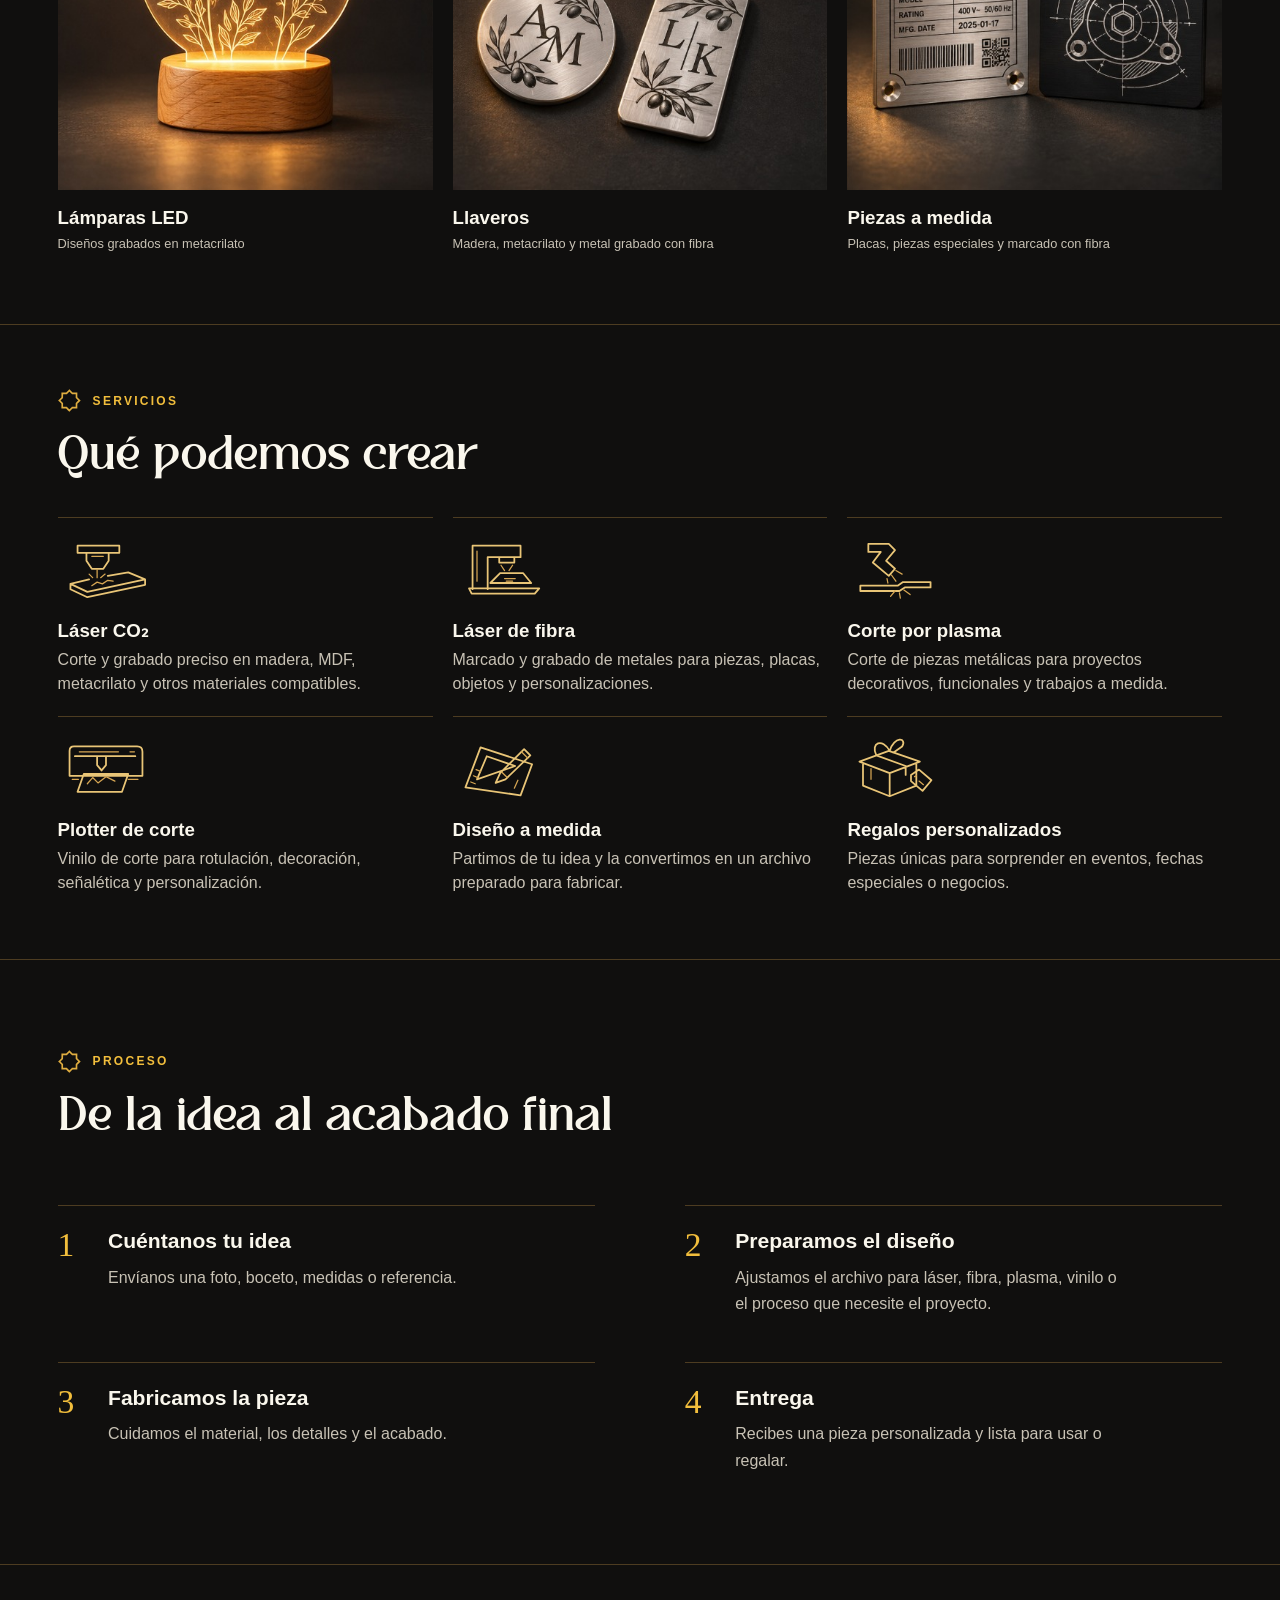
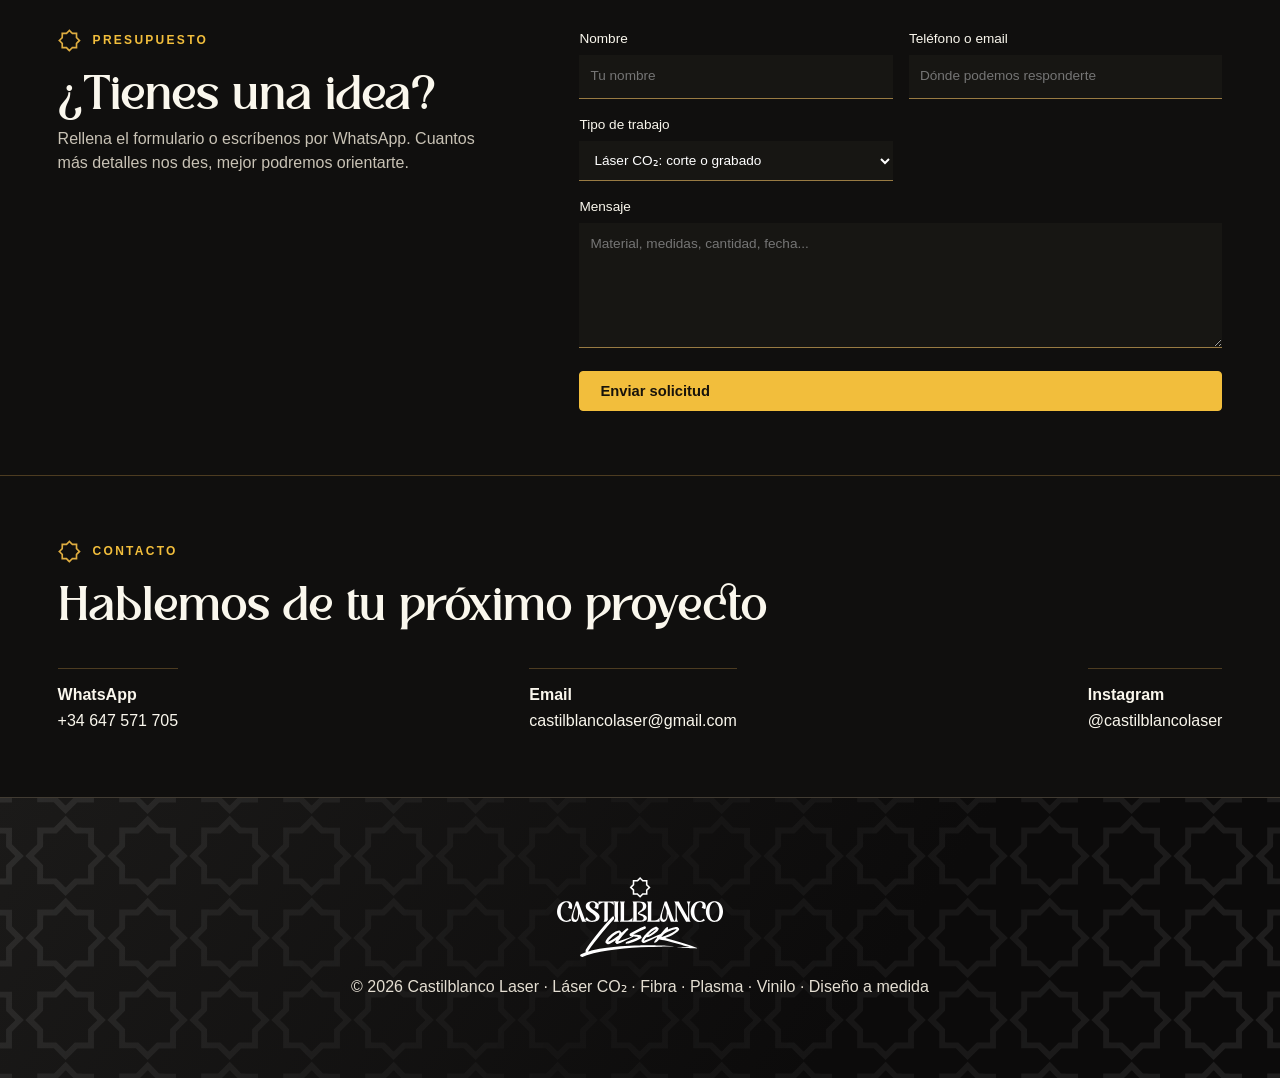
==== commit 43705142: "Add files via upload" ====
--- a/index.html
+++ b/index.html
@@ -190,7 +190,7 @@
 <figure class="character"><div><img class="cut cut-5" src="img/minitu-galeria/minitu-05.jpg" alt="MiniTú de Dolo"></div><figcaption>Dolo</figcaption></figure>
 <figure class="character"><div><img class="cut cut-2" src="img/minitu-galeria/minitu-02.jpg" alt="MiniTú de Jesús Fernández"></div><figcaption>Jesús Fernández</figcaption></figure>
 <figure class="character"><div><img src="img/minitu-galeria/amalia.png" alt="MiniTú de Amalia"></div><figcaption>Amalia</figcaption></figure>
-<figure class="character"><div><img src="img/minitu-galeria/carreroblanco.jpeg" alt="MiniTú de Carrero Blanco"></div><figcaption>Carrero Blanco</figcaption></figure>
+
 <figure class="character"><div><img src="img/minitu-galeria/cristina.png" alt="MiniTú de Cristina"></div><figcaption>Cristina</figcaption></figure>
 <figure class="character"><div><img src="img/minitu-galeria/fernando.png" alt="MiniTú de Fernando"></div><figcaption>Fernando</figcaption></figure>
 <figure class="character"><div><img src="img/minitu-galeria/gadafo.png" alt="MiniTú de Gadafo"></div><figcaption>Gadafo</figcaption></figure>
